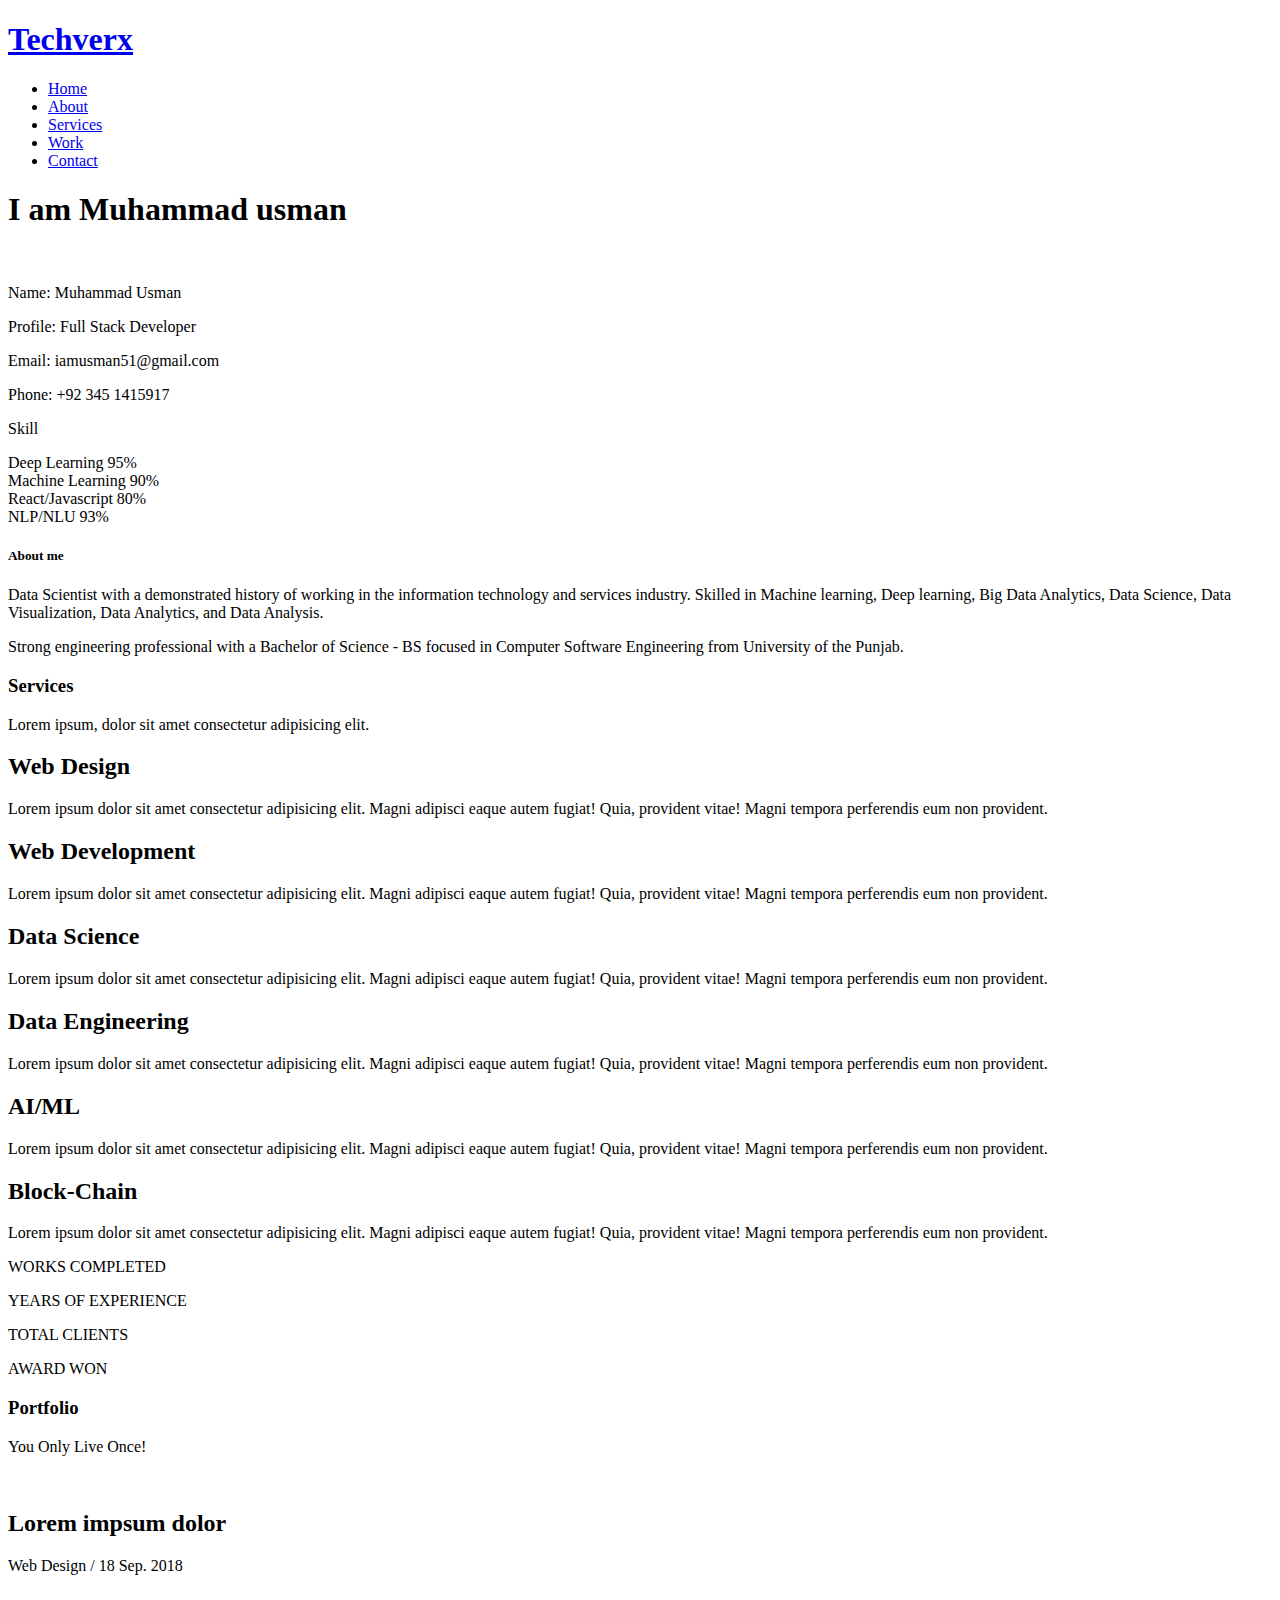
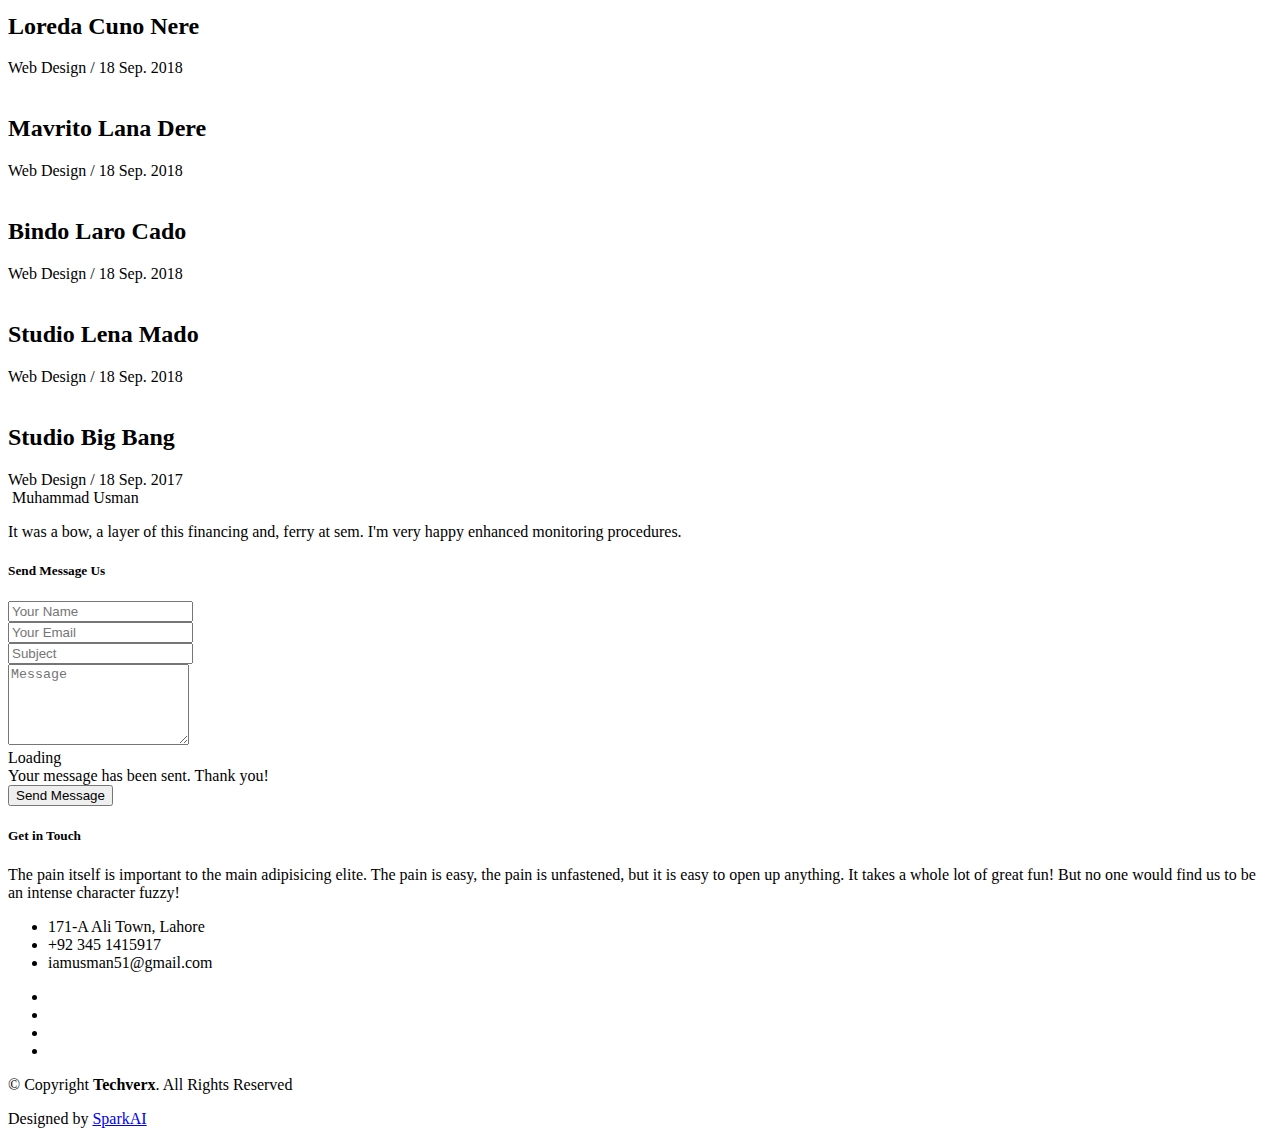
==== docs/index.html @ 6ac0fa91 "info" ====
<!DOCTYPE html>
<html lang="en">

<head>
  <meta charset="utf-8">
  <meta content="width=device-width, initial-scale=1.0" name="viewport">

  <title>Usman Portfolio</title>
  <meta content="" name="description">
  <meta content="" name="keywords">

  <!-- Favicons -->
  <link href="assets/img/favicon.png" rel="icon">
  <link href="assets/img/apple-touch-icon.png" rel="apple-touch-icon">

  <!-- Vendor CSS Files -->
  <link href="assets/vendor/bootstrap/css/bootstrap.min.css" rel="stylesheet">
  <link href="assets/vendor/bootstrap-icons/bootstrap-icons.css" rel="stylesheet">
  <link href="assets/vendor/glightbox/css/glightbox.min.css" rel="stylesheet">
  <link href="assets/vendor/swiper/swiper-bundle.min.css" rel="stylesheet">

  <!-- Template Main CSS File -->
  <link href="assets/css/style.css" rel="stylesheet">

  <!-- =======================================================
  * Template Name: DevFolio - v4.7.1
  * Template URL: https://bootstrapmade.com/devfolio-bootstrap-portfolio-html-template/
  * Author: BootstrapMade.com
  * License: https://bootstrapmade.com/license/
  ======================================================== -->
</head>

<body>

  <!-- ======= Header ======= -->
  <header id="header" class="fixed-top">
    <div class="container d-flex align-items-center justify-content-between">

      <h1 class="logo"><a href="index.html">Techverx</a></h1>
      <!-- Uncomment below if you prefer to use an image logo -->
      <!-- <a href="index.html" class="logo"><img src="assets/img/logo.png" alt="" class="img-fluid"></a>-->

      <nav id="navbar" class="navbar">
        <ul>
          <li><a class="nav-link scrollto active" href="#hero">Home</a></li>
          <li><a class="nav-link scrollto" href="#about">About</a></li>
          <li><a class="nav-link scrollto" href="#services">Services</a></li>
          <li><a class="nav-link scrollto " href="#work">Work</a></li>
          <li><a class="nav-link scrollto" href="#contact">Contact</a></li>
        </ul>
        <i class="bi bi-list mobile-nav-toggle"></i>
      </nav><!-- .navbar -->

    </div>
  </header><!-- End Header -->

  <!-- ======= Hero Section ======= -->
  <div id="hero" class="hero route bg-image" style="background-image: url(assets/img/usman.jpeg)">
    <div class="overlay-itro"></div>
    <div class="hero-content display-table">
      <div class="table-cell">
        <div class="container">
          <!--<p class="display-6 color-d">Hello, world!</p>-->
          <h1 class="hero-title mb-4">I am Muhammad usman</h1>
          <p class="hero-subtitle"><span class="typed" data-typed-items="Data Scientist, Developer, Freelancer, Painter"></span></p>
          <!-- <p class="pt-3"><a class="btn btn-primary btn js-scroll px-4" href="#about" role="button">Learn More</a></p> -->
        </div>
      </div>
    </div>
  </div><!-- End Hero Section -->

  <main id="main">

    <!-- ======= About Section ======= -->
    <section id="about" class="about-mf sect-pt4 route">
      <div class="container">
        <div class="row">
          <div class="col-sm-12">
            <div class="box-shadow-full">
              <div class="row">
                <div class="col-md-6">
                  <div class="row">
                    <div class="col-sm-6 col-md-5">
                      <div class="about-img">
                        <img src="assets/img/usman.jpeg" class="img-fluid rounded b-shadow-a" alt="">
                      </div>
                    </div>
                    <div class="col-sm-6 col-md-7">
                      <div class="about-info">
                        <p><span class="title-s">Name: </span> <span>Muhammad Usman</span></p>
                        <p><span class="title-s">Profile: </span> <span>Full Stack Developer</span></p>
                        <p><span class="title-s">Email: </span> <span>iamusman51@gmail.com</span></p>
                        <p><span class="title-s">Phone: </span> <span>+92 345 1415917</span></p>
                      </div>
                    </div>
                  </div>
                  <div class="skill-mf">
                    <p class="title-s">Skill</p>
                    <span>Deep Learning</span> <span class="pull-right">95%</span>
                    <div class="progress">
                      <div class="progress-bar" role="progressbar" style="width: 95%;" aria-valuenow="95" aria-valuemin="0" aria-valuemax="100"></div>
                    </div>
                    <span>Machine Learning</span> <span class="pull-right">90%</span>
                    <div class="progress">
                      <div class="progress-bar" role="progressbar" style="width: 90%" aria-valuenow="90" aria-valuemin="0" aria-valuemax="100"></div>
                    </div>
                    <span>React/Javascript</span> <span class="pull-right">80%</span>
                    <div class="progress">
                      <div class="progress-bar" role="progressbar" style="width: 80%" aria-valuenow="80" aria-valuemin="0" aria-valuemax="100"></div>
                    </div>
                    <span>NLP/NLU</span> <span class="pull-right">93%</span>
                    <div class="progress">
                      <div class="progress-bar" role="progressbar" style="width: 93%" aria-valuenow="93" aria-valuemin="0" aria-valuemax="100"></div>
                    </div>
                  </div>
                </div>
                <div class="col-md-6">
                  <div class="about-me pt-4 pt-md-0">
                    <div class="title-box-2">
                      <h5 class="title-left">
                        About me
                      </h5>
                    </div>
                    <p class="lead">
                      Data Scientist with a demonstrated history of working in the information technology and services industry.
                      Skilled in Machine learning, Deep learning, Big Data Analytics, Data Science, Data Visualization, 
                      Data Analytics, and Data Analysis. 
                    </p>
                    <p class="lead">
                      Strong engineering professional with a Bachelor of Science - BS focused in 
                      Computer Software Engineering from University of the Punjab.
                    </p>
                    <!-- <p class="lead">
                      Nulla porttitor accumsan tincidunt. Quisque velit nisi, pretium ut lacinia in, elementum id enim.
                      Nulla porttitor accumsan
                      tincidunt. Mauris blandit aliquet elit, eget tincidunt nibh pulvinar a.
                    </p> -->
                  </div>
                </div>
              </div>
            </div>
          </div>
        </div>
      </div>
    </section><!-- End About Section -->

    <!-- ======= Services Section ======= -->
    <section id="services" class="services-mf pt-5 route">
      <div class="container">
        <div class="row">
          <div class="col-sm-12">
            <div class="title-box text-center">
              <h3 class="title-a">
                Services
              </h3>
              <p class="subtitle-a">
                Lorem ipsum, dolor sit amet consectetur adipisicing elit.
              </p>
              <div class="line-mf"></div>
            </div>
          </div>
        </div>
        <div class="row">
          <div class="col-md-4">
            <div class="service-box">
              <div class="service-ico">
                <span class="ico-circle"><i class="bi bi-briefcase"></i></span>
              </div>
              <div class="service-content">
                <h2 class="s-title">Web Design</h2>
                <p class="s-description text-center">
                  Lorem ipsum dolor sit amet consectetur adipisicing elit. Magni adipisci eaque autem fugiat! Quia,
                  provident vitae! Magni
                  tempora perferendis eum non provident.
                </p>
              </div>
            </div>
          </div>
          <div class="col-md-4">
            <div class="service-box">
              <div class="service-ico">
                <span class="ico-circle"><i class="bi bi-card-checklist"></i></span>
              </div>
              <div class="service-content">
                <h2 class="s-title">Web Development</h2>
                <p class="s-description text-center">
                  Lorem ipsum dolor sit amet consectetur adipisicing elit. Magni adipisci eaque autem fugiat! Quia,
                  provident vitae! Magni
                  tempora perferendis eum non provident.
                </p>
              </div>
            </div>
          </div>
          <div class="col-md-4">
            <div class="service-box">
              <div class="service-ico">
                <span class="ico-circle"><i class="bi bi-bar-chart"></i></span>
              </div>
              <div class="service-content">
                <h2 class="s-title">Data Science</h2>
                <p class="s-description text-center">
                  Lorem ipsum dolor sit amet consectetur adipisicing elit. Magni adipisci eaque autem fugiat! Quia,
                  provident vitae! Magni
                  tempora perferendis eum non provident.
                </p>
              </div>
            </div>
          </div>
          <div class="col-md-4">
            <div class="service-box">
              <div class="service-ico">
                <span class="ico-circle"><i class="bi bi-binoculars"></i></span>
              </div>
              <div class="service-content">
                <h2 class="s-title">Data Engineering</h2>
                <p class="s-description text-center">
                  Lorem ipsum dolor sit amet consectetur adipisicing elit. Magni adipisci eaque autem fugiat! Quia,
                  provident vitae! Magni
                  tempora perferendis eum non provident.
                </p>
              </div>
            </div>
          </div>
          <div class="col-md-4">
            <div class="service-box">
              <div class="service-ico">
                <span class="ico-circle"><i class="bi bi-brightness-high"></i></span>
              </div>
              <div class="service-content">
                <h2 class="s-title">AI/ML</h2>
                <p class="s-description text-center">
                  Lorem ipsum dolor sit amet consectetur adipisicing elit. Magni adipisci eaque autem fugiat! Quia,
                  provident vitae! Magni
                  tempora perferendis eum non provident.
                </p>
              </div>
            </div>
          </div>
          <div class="col-md-4">
            <div class="service-box">
              <div class="service-ico">
                <span class="ico-circle"><i class="bi bi-calendar4-week"></i></span>
              </div>
              <div class="service-content">
                <h2 class="s-title">Block-Chain</h2>
                <p class="s-description text-center">
                  Lorem ipsum dolor sit amet consectetur adipisicing elit. Magni adipisci eaque autem fugiat! Quia,
                  provident vitae! Magni
                  tempora perferendis eum non provident.
                </p>
              </div>
            </div>
          </div>
        </div>
      </div>
    </section><!-- End Services Section -->

    <!-- ======= Counter Section ======= -->
    <div class="section-counter paralax-mf bg-image" style="background-image: url(assets/img/counters-bg.jpg)">
      <div class="overlay-mf"></div>
      <div class="container position-relative">
        <div class="row">
          <div class="col-sm-3 col-lg-3">
            <div class="counter-box counter-box pt-4 pt-md-0">
              <div class="counter-ico">
                <span class="ico-circle"><i class="bi bi-check"></i></span>
              </div>
              <div class="counter-num">
                <p data-purecounter-start="0" data-purecounter-end="50" data-purecounter-duration="1" class="counter purecounter"></p>
                <span class="counter-text">WORKS COMPLETED</span>
              </div>
            </div>
          </div>
          <div class="col-sm-3 col-lg-3">
            <div class="counter-box pt-4 pt-md-0">
              <div class="counter-ico">
                <span class="ico-circle"><i class="bi bi-journal-richtext"></i></span>
              </div>
              <div class="counter-num">
                <p data-purecounter-start="0" data-purecounter-end="3" data-purecounter-duration="1" class="counter purecounter"></p>
                <span class="counter-text">YEARS OF EXPERIENCE</span>
              </div>
            </div>
          </div>
          <div class="col-sm-3 col-lg-3">
            <div class="counter-box pt-4 pt-md-0">
              <div class="counter-ico">
                <span class="ico-circle"><i class="bi bi-people"></i></span>
              </div>
              <div class="counter-num">
                <p data-purecounter-start="0" data-purecounter-end="10" data-purecounter-duration="1" class="counter purecounter"></p>
                <span class="counter-text">TOTAL CLIENTS</span>
              </div>
            </div>
          </div>
          <div class="col-sm-3 col-lg-3">
            <div class="counter-box pt-4 pt-md-0">
              <div class="counter-ico">
                <span class="ico-circle"><i class="bi bi-award"></i></span>
              </div>
              <div class="counter-num">
                <p data-purecounter-start="0" data-purecounter-end="48" data-purecounter-duration="1" class="counter purecounter"></p>
                <span class="counter-text">AWARD WON</span>
              </div>
            </div>
          </div>
        </div>
      </div>
    </div><!-- End Counter Section -->

    <!-- ======= Portfolio Section ======= -->
    <section id="work" class="portfolio-mf sect-pt4 route">
      <div class="container">
        <div class="row">
          <div class="col-sm-12">
            <div class="title-box text-center">
              <h3 class="title-a">
                Portfolio
              </h3>
              <p class="subtitle-a">
                You Only Live Once!
              </p>
              <div class="line-mf"></div>
            </div>
          </div>
        </div>
        <div class="row">
          <div class="col-md-4">
            <div class="work-box">
              <a href="assets/img/work-1.jpg" data-gallery="portfolioGallery" class="portfolio-lightbox">
                <div class="work-img">
                  <img src="assets/img/work-1.jpg" alt="" class="img-fluid">
                </div>
              </a>
              <div class="work-content">
                <div class="row">
                  <div class="col-sm-8">
                    <h2 class="w-title">Lorem impsum dolor</h2>
                    <div class="w-more">
                      <span class="w-ctegory">Web Design</span> / <span class="w-date">18 Sep. 2018</span>
                    </div>
                  </div>
                  <div class="col-sm-4">
                    <div class="w-like">
                      <a href="portfolio-details.html"> <span class="bi bi-plus-circle"></span></a>
                    </div>
                  </div>
                </div>
              </div>
            </div>
          </div>
          <div class="col-md-4">
            <div class="work-box">
              <a href="assets/img/work-2.jpg" data-gallery="portfolioGallery" class="portfolio-lightbox">
                <div class="work-img">
                  <img src="assets/img/work-2.jpg" alt="" class="img-fluid">
                </div>
              </a>
              <div class="work-content">
                <div class="row">
                  <div class="col-sm-8">
                    <h2 class="w-title">Loreda Cuno Nere</h2>
                    <div class="w-more">
                      <span class="w-ctegory">Web Design</span> / <span class="w-date">18 Sep. 2018</span>
                    </div>
                  </div>
                  <div class="col-sm-4">
                    <div class="w-like">
                      <a href="portfolio-details.html"> <span class="bi bi-plus-circle"></span></a>
                    </div>
                  </div>
                </div>
              </div>
            </div>
          </div>
          <div class="col-md-4">
            <div class="work-box">
              <a href="assets/img/work-3.jpg" data-gallery="portfolioGallery" class="portfolio-lightbox">
                <div class="work-img">
                  <img src="assets/img/work-3.jpg" alt="" class="img-fluid">
                </div>
              </a>
              <div class="work-content">
                <div class="row">
                  <div class="col-sm-8">
                    <h2 class="w-title">Mavrito Lana Dere</h2>
                    <div class="w-more">
                      <span class="w-ctegory">Web Design</span> / <span class="w-date">18 Sep. 2018</span>
                    </div>
                  </div>
                  <div class="col-sm-4">
                    <div class="w-like">
                      <a href="portfolio-details.html"> <span class="bi bi-plus-circle"></span></a>
                    </div>
                  </div>
                </div>
              </div>
            </div>
          </div>
          <div class="col-md-4">
            <div class="work-box">
              <a href="assets/img/work-4.jpg" data-gallery="portfolioGallery" class="portfolio-lightbox">
                <div class="work-img">
                  <img src="assets/img/work-4.jpg" alt="" class="img-fluid">
                </div>
              </a>
              <div class="work-content">
                <div class="row">
                  <div class="col-sm-8">
                    <h2 class="w-title">Bindo Laro Cado</h2>
                    <div class="w-more">
                      <span class="w-ctegory">Web Design</span> / <span class="w-date">18 Sep. 2018</span>
                    </div>
                  </div>
                  <div class="col-sm-4">
                    <div class="w-like">
                      <a href="portfolio-details.html"> <span class="bi bi-plus-circle"></span></a>
                    </div>
                  </div>
                </div>
              </div>
            </div>
          </div>
          <div class="col-md-4">
            <div class="work-box">
              <a href="assets/img/work-5.jpg" data-gallery="portfolioGallery" class="portfolio-lightbox">
                <div class="work-img">
                  <img src="assets/img/work-5.jpg" alt="" class="img-fluid">
                </div>
              </a>
              <div class="work-content">
                <div class="row">
                  <div class="col-sm-8">
                    <h2 class="w-title">Studio Lena Mado</h2>
                    <div class="w-more">
                      <span class="w-ctegory">Web Design</span> / <span class="w-date">18 Sep. 2018</span>
                    </div>
                  </div>
                  <div class="col-sm-4">
                    <div class="w-like">
                      <a href="portfolio-details.html"> <span class="bi bi-plus-circle"></span></a>
                    </div>
                  </div>
                </div>
              </div>
            </div>
          </div>
          <div class="col-md-4">
            <div class="work-box">
              <a href="assets/img/work-6.jpg" data-gallery="portfolioGallery" class="portfolio-lightbox">
                <div class="work-img">
                  <img src="assets/img/work-6.jpg" alt="" class="img-fluid">
                </div>
              </a>
              <div class="work-content">
                <div class="row">
                  <div class="col-sm-8">
                    <h2 class="w-title">Studio Big Bang</h2>
                    <div class="w-more">
                      <span class="w-ctegory">Web Design</span> / <span class="w-date">18 Sep. 2017</span>
                    </div>
                  </div>
                  <div class="col-sm-4">
                    <div class="w-like">
                      <a href="portfolio-details.html"> <span class="bi bi-plus-circle"></span></a>
                    </div>
                  </div>
                </div>
              </div>
            </div>
          </div>

        </div>
      </div>
    </section><!-- End Portfolio Section -->

    <!-- ======= Testimonials Section ======= -->
    <div class="testimonials paralax-mf bg-image" style="background-image: url(assets/img/overlay-bg.jpg)">
      <div class="overlay-mf"></div>
      <div class="container">
        <div class="row">
          <div class="col-md-12">

            <div class="testimonials-slider swiper" data-aos="fade-up" data-aos-delay="100">
              <div class="swiper-wrapper">
                <div class="swiper-slide">
                  <div class="testimonial-box">
                    <div class="author-test">
                      <img src="assets/img/usman.jpeg" alt="" class="rounded-circle b-shadow-a">
                      <span class="author">Muhammad Usman</span>
                    </div>
                    <div class="content-test">
                      <p class="description lead">
                        It was a bow, a layer of this financing and, ferry at sem. I'm very happy
                        enhanced monitoring procedures.
                      </p>
                    </div>
                  </div>
                </div><!-- End testimonial item -->
              </div>
              <div class="swiper-pagination"></div>
            </div>

            <!-- <div id="testimonial-mf" class="owl-carousel owl-theme">
          
        </div> -->
          </div>
        </div>
      </div>
    </div><!-- End Testimonials Section -->

    <!-- ======= Contact Section ======= -->
    <section id="contact" class="paralax-mf footer-paralax bg-image sect-mt4 route" style="background-image: url(assets/img/overlay-bg.jpg)">
      <div class="overlay-mf"></div>
      <div class="container">
        <div class="row">
          <div class="col-sm-12">
            <div class="contact-mf">
              <div id="contact" class="box-shadow-full">
                <div class="row">
                  <div class="col-md-6">
                    <div class="title-box-2">
                      <h5 class="title-left">
                        Send Message Us
                      </h5>
                    </div>
                    <div>
                      <form action="forms/contact.php" method="post" role="form" class="php-email-form">
                        <div class="row">
                          <div class="col-md-12 mb-3">
                            <div class="form-group">
                              <input type="text" name="name" class="form-control" id="name" placeholder="Your Name" required>
                            </div>
                          </div>
                          <div class="col-md-12 mb-3">
                            <div class="form-group">
                              <input type="email" class="form-control" name="email" id="email" placeholder="Your Email" required>
                            </div>
                          </div>
                          <div class="col-md-12 mb-3">
                            <div class="form-group">
                              <input type="text" class="form-control" name="subject" id="subject" placeholder="Subject" required>
                            </div>
                          </div>
                          <div class="col-md-12">
                            <div class="form-group">
                              <textarea class="form-control" name="message" rows="5" placeholder="Message" required></textarea>
                            </div>
                          </div>
                          <div class="col-md-12 text-center my-3">
                            <div class="loading">Loading</div>
                            <div class="error-message"></div>
                            <div class="sent-message">Your message has been sent. Thank you!</div>
                          </div>
                          <div class="col-md-12 text-center">
                            <button type="submit" class="button button-a button-big button-rouded">Send Message</button>
                          </div>
                        </div>
                      </form>
                    </div>
                  </div>
                  <div class="col-md-6">
                    <div class="title-box-2 pt-4 pt-md-0">
                      <h5 class="title-left">
                        Get in Touch
                      </h5>
                    </div>
                    <div class="more-info">
                      <p class="lead">
                        The pain itself is important to the main adipisicing elite. The pain is easy, the pain is unfastened, 
                        but it is easy to open up anything. 
                        It takes a whole lot of great fun! But no one would find us to be an intense character fuzzy!
                      </p>
                      <ul class="list-ico">
                        <li><span class="bi bi-geo-alt"></span> 171-A Ali Town, Lahore</li>
                        <li><span class="bi bi-phone"></span> +92 345 1415917</li>
                        <li><span class="bi bi-envelope"></span> iamusman51@gmail.com</li>
                      </ul>
                    </div>
                    <div class="socials">
                      <ul>
                        <li><a href=""><span class="ico-circle"><i class="bi bi-facebook"></i></span></a></li>
                        <li><a href=""><span class="ico-circle"><i class="bi bi-instagram"></i></span></a></li>
                        <li><a href=""><span class="ico-circle"><i class="bi bi-twitter"></i></span></a></li>
                        <li><a href=""><span class="ico-circle"><i class="bi bi-linkedin"></i></span></a></li>
                      </ul>
                    </div>
                  </div>
                </div>
              </div>
            </div>
          </div>
        </div>
      </div>
    </section><!-- End Contact Section -->

  </main><!-- End #main -->

  <!-- ======= Footer ======= -->
  <footer>
    <div class="container">
      <div class="row">
        <div class="col-sm-12">
          <div class="copyright-box">
            <p class="copyright">&copy; Copyright <strong>Techverx</strong>. All Rights Reserved</p>
            <div class="credits">
              <!--
              All the links in the footer should remain intact.
              You can delete the links only if you purchased the pro version.
              Licensing information: https://bootstrapmade.com/license/
              Purchase the pro version with working PHP/AJAX contact form: https://bootstrapmade.com/buy/?theme=DevFolio
            -->
              Designed by <a href="https://bootstrapmade.com/">SparkAI</a>
            </div>
          </div>
        </div>
      </div>
    </div>
  </footer><!-- End  Footer -->

  <div id="preloader"></div>
  <a href="#" class="back-to-top d-flex align-items-center justify-content-center"><i class="bi bi-arrow-up-short"></i></a>

  <!-- Vendor JS Files -->
  <script src="assets/vendor/purecounter/purecounter.js"></script>
  <script src="assets/vendor/bootstrap/js/bootstrap.bundle.min.js"></script>
  <script src="assets/vendor/glightbox/js/glightbox.min.js"></script>
  <script src="assets/vendor/swiper/swiper-bundle.min.js"></script>
  <script src="assets/vendor/typed.js/typed.min.js"></script>
  <script src="assets/vendor/php-email-form/validate.js"></script>

  <!-- Template Main JS File -->
  <script src="assets/js/main.js"></script>

</body>

</html>
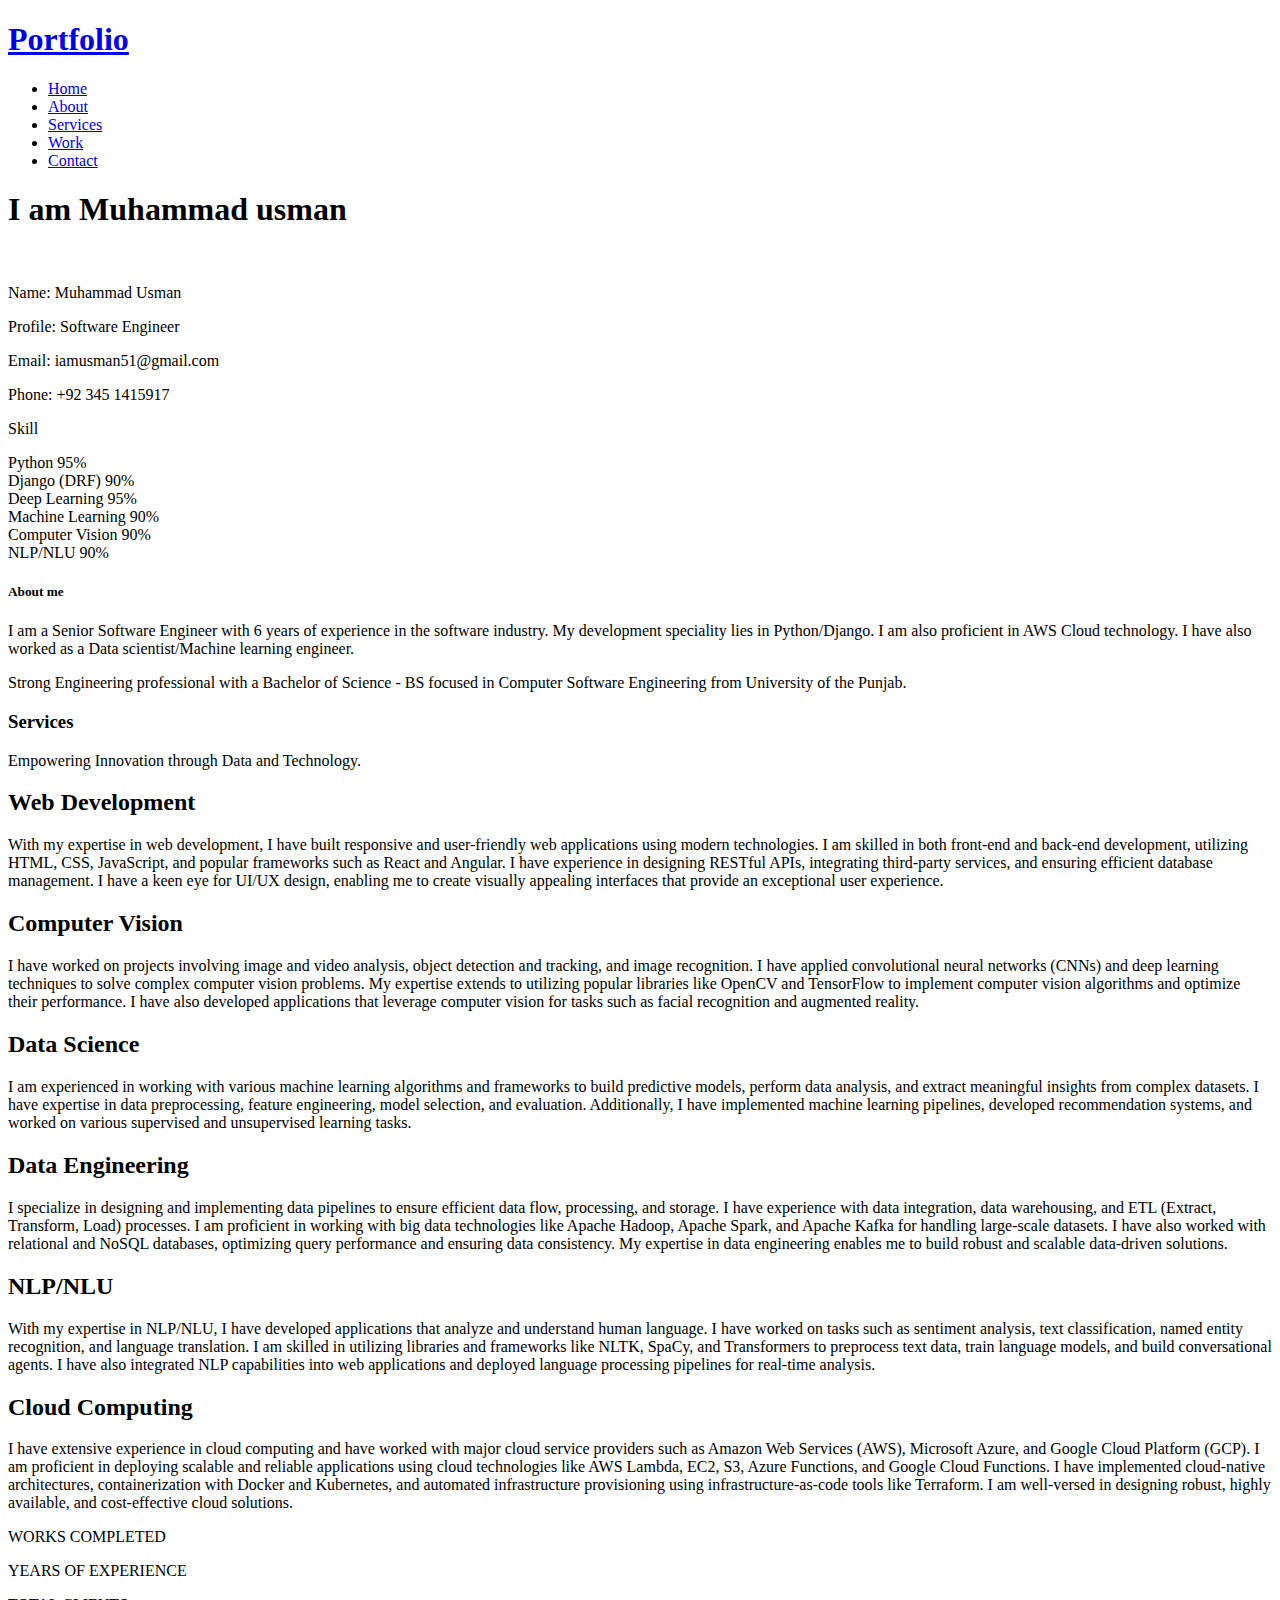
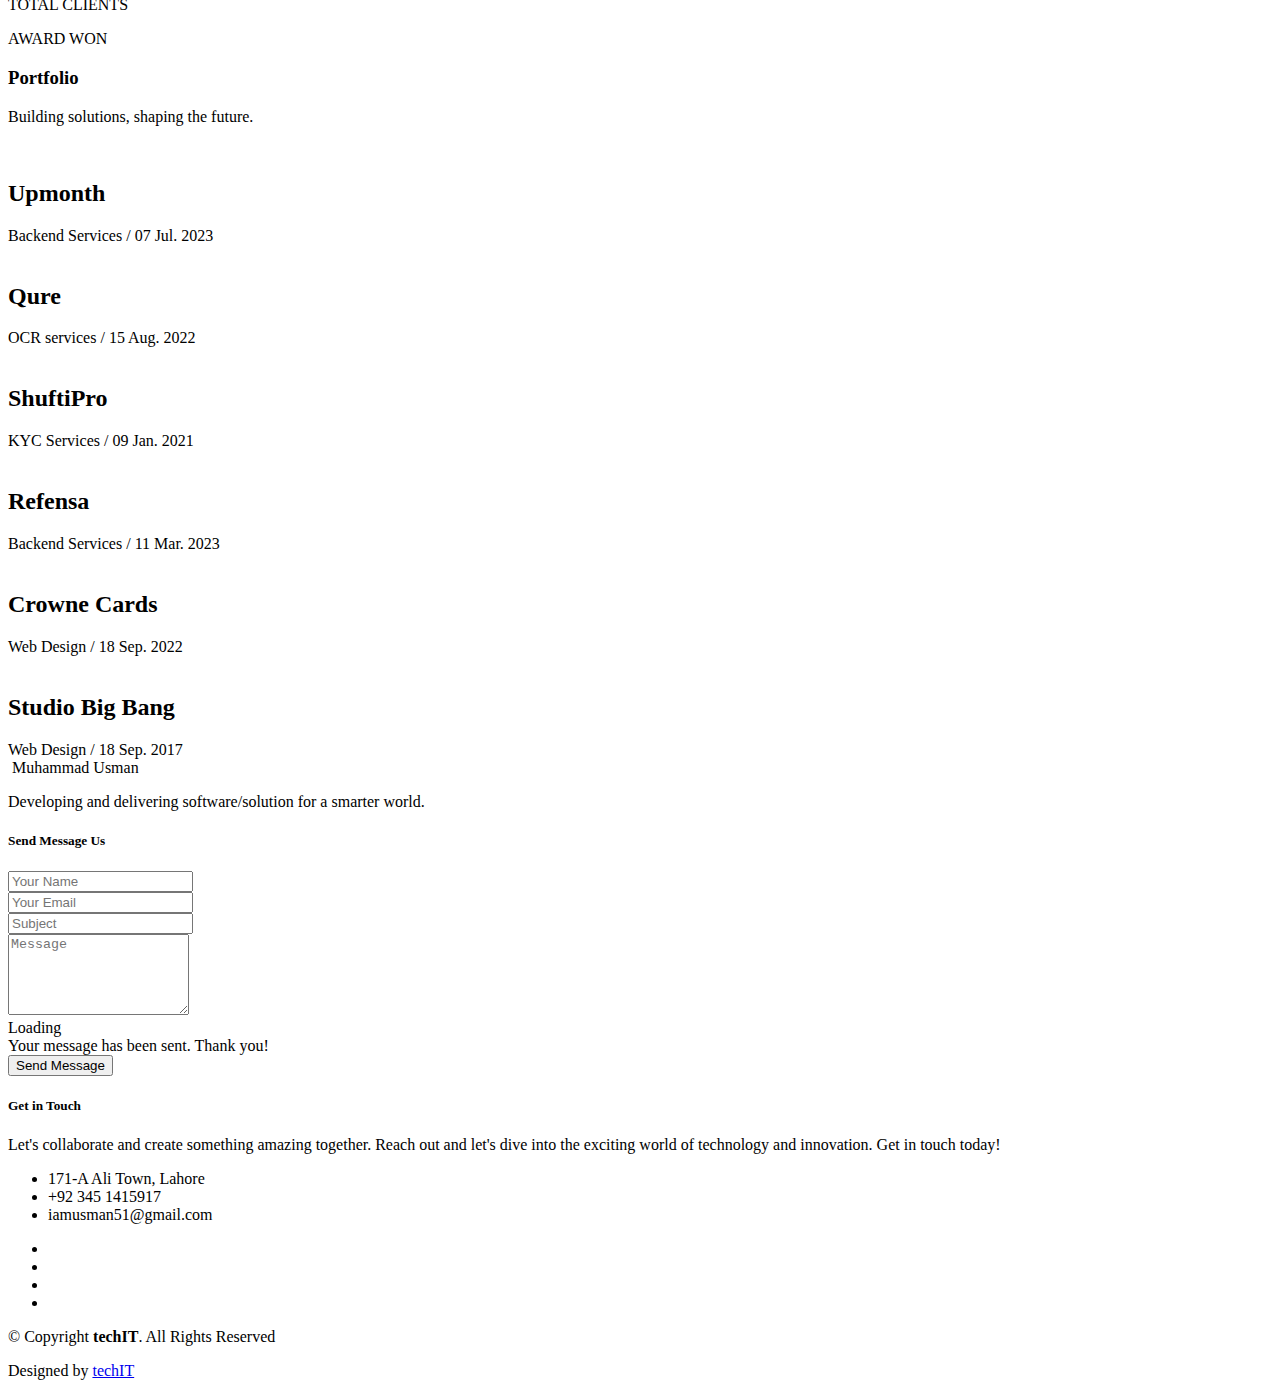
==== commit b25ee49c: "Update index.html" ====
--- a/docs/index.html
+++ b/docs/index.html
@@ -36,7 +36,7 @@
   <header id="header" class="fixed-top">
     <div class="container d-flex align-items-center justify-content-between">
 
-      <h1 class="logo"><a href="index.html">Techverx</a></h1>
+      <h1 class="logo"><a href="index.html">Portfolio</a></h1>
       <!-- Uncomment below if you prefer to use an image logo -->
       <!-- <a href="index.html" class="logo"><img src="assets/img/logo.png" alt="" class="img-fluid"></a>-->
 
@@ -46,6 +46,23 @@
           <li><a class="nav-link scrollto" href="#about">About</a></li>
           <li><a class="nav-link scrollto" href="#services">Services</a></li>
           <li><a class="nav-link scrollto " href="#work">Work</a></li>
+<!--          <li class="dropdown"><a href="#"><span>Drop Down</span> <i class="bi bi-chevron-down"></i></a>-->
+<!--            <ul>-->
+<!--              <li><a href="#">Drop Down 1</a></li>-->
+<!--              <li class="dropdown"><a href="#"><span>Deep Drop Down</span> <i class="bi bi-chevron-right"></i></a>-->
+<!--                <ul>-->
+<!--                  <li><a href="#">Deep Drop Down 1</a></li>-->
+<!--                  <li><a href="#">Deep Drop Down 2</a></li>-->
+<!--                  <li><a href="#">Deep Drop Down 3</a></li>-->
+<!--                  <li><a href="#">Deep Drop Down 4</a></li>-->
+<!--                  <li><a href="#">Deep Drop Down 5</a></li>-->
+<!--                </ul>-->
+<!--              </li>-->
+<!--              <li><a href="#">Drop Down 2</a></li>-->
+<!--              <li><a href="#">Drop Down 3</a></li>-->
+<!--              <li><a href="#">Drop Down 4</a></li>-->
+<!--            </ul>-->
+<!--          </li>-->
           <li><a class="nav-link scrollto" href="#contact">Contact</a></li>
         </ul>
         <i class="bi bi-list mobile-nav-toggle"></i>
@@ -62,7 +79,7 @@
         <div class="container">
           <!--<p class="display-6 color-d">Hello, world!</p>-->
           <h1 class="hero-title mb-4">I am Muhammad usman</h1>
-          <p class="hero-subtitle"><span class="typed" data-typed-items="Data Scientist, Developer, Freelancer, Painter"></span></p>
+          <p class="hero-subtitle"><span class="typed" data-typed-items="Software Engineer, Backend Developer, Data Scientist, Machine Learning Engineer, Freelancer"></span></p>
           <!-- <p class="pt-3"><a class="btn btn-primary btn js-scroll px-4" href="#about" role="button">Learn More</a></p> -->
         </div>
       </div>
@@ -88,7 +105,7 @@
                     <div class="col-sm-6 col-md-7">
                       <div class="about-info">
                         <p><span class="title-s">Name: </span> <span>Muhammad Usman</span></p>
-                        <p><span class="title-s">Profile: </span> <span>Full Stack Developer</span></p>
+                        <p><span class="title-s">Profile: </span> <span>Software Engineer</span></p>
                         <p><span class="title-s">Email: </span> <span>iamusman51@gmail.com</span></p>
                         <p><span class="title-s">Phone: </span> <span>+92 345 1415917</span></p>
                       </div>
@@ -96,6 +113,14 @@
                   </div>
                   <div class="skill-mf">
                     <p class="title-s">Skill</p>
+                    <span>Python</span> <span class="pull-right">95%</span>
+                    <div class="progress">
+                      <div class="progress-bar" role="progressbar" style="width: 95%;" aria-valuenow="95" aria-valuemin="0" aria-valuemax="100"></div>
+                    </div>
+                    <span>Django (DRF)</span> <span class="pull-right">90%</span>
+                    <div class="progress">
+                      <div class="progress-bar" role="progressbar" style="width: 90%;" aria-valuenow="90" aria-valuemin="0" aria-valuemax="100"></div>
+                    </div>
                     <span>Deep Learning</span> <span class="pull-right">95%</span>
                     <div class="progress">
                       <div class="progress-bar" role="progressbar" style="width: 95%;" aria-valuenow="95" aria-valuemin="0" aria-valuemax="100"></div>
@@ -104,13 +129,13 @@
                     <div class="progress">
                       <div class="progress-bar" role="progressbar" style="width: 90%" aria-valuenow="90" aria-valuemin="0" aria-valuemax="100"></div>
                     </div>
-                    <span>React/Javascript</span> <span class="pull-right">80%</span>
+                    <span>Computer Vision</span> <span class="pull-right">90%</span>
                     <div class="progress">
-                      <div class="progress-bar" role="progressbar" style="width: 80%" aria-valuenow="80" aria-valuemin="0" aria-valuemax="100"></div>
-                    </div>
-                    <span>NLP/NLU</span> <span class="pull-right">93%</span>
+                      <div class="progress-bar" role="progressbar" style="width: 93%" aria-valuenow="90" aria-valuemin="0" aria-valuemax="100"></div>
+                    </div>
+                    <span>NLP/NLU</span> <span class="pull-right">90%</span>
                     <div class="progress">
-                      <div class="progress-bar" role="progressbar" style="width: 93%" aria-valuenow="93" aria-valuemin="0" aria-valuemax="100"></div>
+                      <div class="progress-bar" role="progressbar" style="width: 93%" aria-valuenow="90" aria-valuemin="0" aria-valuemax="100"></div>
                     </div>
                   </div>
                 </div>
@@ -122,12 +147,13 @@
                       </h5>
                     </div>
                     <p class="lead">
-                      Data Scientist with a demonstrated history of working in the information technology and services industry.
-                      Skilled in Machine learning, Deep learning, Big Data Analytics, Data Science, Data Visualization, 
-                      Data Analytics, and Data Analysis. 
+                      I am a Senior Software Engineer with 6 years of experience in the software industry.
+                      My development speciality lies in Python/Django. I am also proficient in AWS Cloud technology.
+                      I have also worked as a Data scientist/Machine learning engineer.
+                     
                     </p>
                     <p class="lead">
-                      Strong engineering professional with a Bachelor of Science - BS focused in 
+                      Strong Engineering professional with a Bachelor of Science - BS focused in 
                       Computer Software Engineering from University of the Punjab.
                     </p>
                     <!-- <p class="lead">
@@ -154,7 +180,7 @@
                 Services
               </h3>
               <p class="subtitle-a">
-                Lorem ipsum, dolor sit amet consectetur adipisicing elit.
+                Empowering Innovation through Data and Technology.
               </p>
               <div class="line-mf"></div>
             </div>
@@ -167,11 +193,9 @@
                 <span class="ico-circle"><i class="bi bi-briefcase"></i></span>
               </div>
               <div class="service-content">
-                <h2 class="s-title">Web Design</h2>
+                <h2 class="s-title">Web Development</h2>
                 <p class="s-description text-center">
-                  Lorem ipsum dolor sit amet consectetur adipisicing elit. Magni adipisci eaque autem fugiat! Quia,
-                  provident vitae! Magni
-                  tempora perferendis eum non provident.
+                  With my expertise in web development, I have built responsive and user-friendly web applications using modern technologies. I am skilled in both front-end and back-end development, utilizing HTML, CSS, JavaScript, and popular frameworks such as React and Angular. I have experience in designing RESTful APIs, integrating third-party services, and ensuring efficient database management. I have a keen eye for UI/UX design, enabling me to create visually appealing interfaces that provide an exceptional user experience.
                 </p>
               </div>
             </div>
@@ -182,11 +206,9 @@
                 <span class="ico-circle"><i class="bi bi-card-checklist"></i></span>
               </div>
               <div class="service-content">
-                <h2 class="s-title">Web Development</h2>
+                <h2 class="s-title">Computer Vision</h2>
                 <p class="s-description text-center">
-                  Lorem ipsum dolor sit amet consectetur adipisicing elit. Magni adipisci eaque autem fugiat! Quia,
-                  provident vitae! Magni
-                  tempora perferendis eum non provident.
+                  I have worked on projects involving image and video analysis, object detection and tracking, and image recognition. I have applied convolutional neural networks (CNNs) and deep learning techniques to solve complex computer vision problems. My expertise extends to utilizing popular libraries like OpenCV and TensorFlow to implement computer vision algorithms and optimize their performance. I have also developed applications that leverage computer vision for tasks such as facial recognition and augmented reality.
                 </p>
               </div>
             </div>
@@ -199,9 +221,7 @@
               <div class="service-content">
                 <h2 class="s-title">Data Science</h2>
                 <p class="s-description text-center">
-                  Lorem ipsum dolor sit amet consectetur adipisicing elit. Magni adipisci eaque autem fugiat! Quia,
-                  provident vitae! Magni
-                  tempora perferendis eum non provident.
+                  I am experienced in working with various machine learning algorithms and frameworks to build predictive models, perform data analysis, and extract meaningful insights from complex datasets. I have expertise in data preprocessing, feature engineering, model selection, and evaluation. Additionally, I have implemented machine learning pipelines, developed recommendation systems, and worked on various supervised and unsupervised learning tasks.
                 </p>
               </div>
             </div>
@@ -214,9 +234,7 @@
               <div class="service-content">
                 <h2 class="s-title">Data Engineering</h2>
                 <p class="s-description text-center">
-                  Lorem ipsum dolor sit amet consectetur adipisicing elit. Magni adipisci eaque autem fugiat! Quia,
-                  provident vitae! Magni
-                  tempora perferendis eum non provident.
+                  I specialize in designing and implementing data pipelines to ensure efficient data flow, processing, and storage. I have experience with data integration, data warehousing, and ETL (Extract, Transform, Load) processes. I am proficient in working with big data technologies like Apache Hadoop, Apache Spark, and Apache Kafka for handling large-scale datasets. I have also worked with relational and NoSQL databases, optimizing query performance and ensuring data consistency. My expertise in data engineering enables me to build robust and scalable data-driven solutions.
                 </p>
               </div>
             </div>
@@ -227,11 +245,9 @@
                 <span class="ico-circle"><i class="bi bi-brightness-high"></i></span>
               </div>
               <div class="service-content">
-                <h2 class="s-title">AI/ML</h2>
+                <h2 class="s-title">NLP/NLU</h2>
                 <p class="s-description text-center">
-                  Lorem ipsum dolor sit amet consectetur adipisicing elit. Magni adipisci eaque autem fugiat! Quia,
-                  provident vitae! Magni
-                  tempora perferendis eum non provident.
+                  With my expertise in NLP/NLU, I have developed applications that analyze and understand human language. I have worked on tasks such as sentiment analysis, text classification, named entity recognition, and language translation. I am skilled in utilizing libraries and frameworks like NLTK, SpaCy, and Transformers to preprocess text data, train language models, and build conversational agents. I have also integrated NLP capabilities into web applications and deployed language processing pipelines for real-time analysis.
                 </p>
               </div>
             </div>
@@ -242,11 +258,9 @@
                 <span class="ico-circle"><i class="bi bi-calendar4-week"></i></span>
               </div>
               <div class="service-content">
-                <h2 class="s-title">Block-Chain</h2>
+                <h2 class="s-title">Cloud Computing</h2>
                 <p class="s-description text-center">
-                  Lorem ipsum dolor sit amet consectetur adipisicing elit. Magni adipisci eaque autem fugiat! Quia,
-                  provident vitae! Magni
-                  tempora perferendis eum non provident.
+                  I have extensive experience in cloud computing and have worked with major cloud service providers such as Amazon Web Services (AWS), Microsoft Azure, and Google Cloud Platform (GCP). I am proficient in deploying scalable and reliable applications using cloud technologies like AWS Lambda, EC2, S3, Azure Functions, and Google Cloud Functions. I have implemented cloud-native architectures, containerization with Docker and Kubernetes, and automated infrastructure provisioning using infrastructure-as-code tools like Terraform. I am well-versed in designing robust, highly available, and cost-effective cloud solutions.
                 </p>
               </div>
             </div>
@@ -277,7 +291,7 @@
                 <span class="ico-circle"><i class="bi bi-journal-richtext"></i></span>
               </div>
               <div class="counter-num">
-                <p data-purecounter-start="0" data-purecounter-end="3" data-purecounter-duration="1" class="counter purecounter"></p>
+                <p data-purecounter-start="0" data-purecounter-end="5" data-purecounter-duration="1" class="counter purecounter"></p>
                 <span class="counter-text">YEARS OF EXPERIENCE</span>
               </div>
             </div>
@@ -288,7 +302,7 @@
                 <span class="ico-circle"><i class="bi bi-people"></i></span>
               </div>
               <div class="counter-num">
-                <p data-purecounter-start="0" data-purecounter-end="10" data-purecounter-duration="1" class="counter purecounter"></p>
+                <p data-purecounter-start="0" data-purecounter-end="19" data-purecounter-duration="1" class="counter purecounter"></p>
                 <span class="counter-text">TOTAL CLIENTS</span>
               </div>
             </div>
@@ -299,7 +313,7 @@
                 <span class="ico-circle"><i class="bi bi-award"></i></span>
               </div>
               <div class="counter-num">
-                <p data-purecounter-start="0" data-purecounter-end="48" data-purecounter-duration="1" class="counter purecounter"></p>
+                <p data-purecounter-start="0" data-purecounter-end="5" data-purecounter-duration="1" class="counter purecounter"></p>
                 <span class="counter-text">AWARD WON</span>
               </div>
             </div>
@@ -318,7 +332,7 @@
                 Portfolio
               </h3>
               <p class="subtitle-a">
-                You Only Live Once!
+                Building solutions, shaping the future.
               </p>
               <div class="line-mf"></div>
             </div>
@@ -327,22 +341,22 @@
         <div class="row">
           <div class="col-md-4">
             <div class="work-box">
-              <a href="assets/img/work-1.jpg" data-gallery="portfolioGallery" class="portfolio-lightbox">
+              <a href="assets/img/new_upmonth_logo_blue.svg" data-gallery="portfolioGallery" class="portfolio-lightbox">
                 <div class="work-img">
-                  <img src="assets/img/work-1.jpg" alt="" class="img-fluid">
+                  <img src="assets/img/new_upmonth_logo_blue.svg" alt="" class="img-fluid">
                 </div>
               </a>
               <div class="work-content">
                 <div class="row">
                   <div class="col-sm-8">
-                    <h2 class="w-title">Lorem impsum dolor</h2>
+                    <h2 class="w-title">Upmonth</h2>
                     <div class="w-more">
-                      <span class="w-ctegory">Web Design</span> / <span class="w-date">18 Sep. 2018</span>
+                      <span class="w-ctegory">Backend Services</span> / <span class="w-date">07 Jul. 2023</span>
                     </div>
                   </div>
                   <div class="col-sm-4">
                     <div class="w-like">
-                      <a href="portfolio-details.html"> <span class="bi bi-plus-circle"></span></a>
+                      <a href="https://upmonth.com"> <span class="bi bi-plus-circle"></span></a>
                     </div>
                   </div>
                 </div>
@@ -359,14 +373,14 @@
               <div class="work-content">
                 <div class="row">
                   <div class="col-sm-8">
-                    <h2 class="w-title">Loreda Cuno Nere</h2>
+                    <h2 class="w-title">Qure</h2>
                     <div class="w-more">
-                      <span class="w-ctegory">Web Design</span> / <span class="w-date">18 Sep. 2018</span>
+                      <span class="w-ctegory">OCR services</span> / <span class="w-date">15 Aug. 2022</span>
                     </div>
                   </div>
                   <div class="col-sm-4">
                     <div class="w-like">
-                      <a href="portfolio-details.html"> <span class="bi bi-plus-circle"></span></a>
+                      <a href="https://qure.ai/"> <span class="bi bi-plus-circle"></span></a>
                     </div>
                   </div>
                 </div>
@@ -375,22 +389,22 @@
           </div>
           <div class="col-md-4">
             <div class="work-box">
-              <a href="assets/img/work-3.jpg" data-gallery="portfolioGallery" class="portfolio-lightbox">
+              <a href="assets/img/SP-Logo-with-plum-color-01.svg" data-gallery="portfolioGallery" class="portfolio-lightbox">
                 <div class="work-img">
-                  <img src="assets/img/work-3.jpg" alt="" class="img-fluid">
+                  <img src="assets/img/SP-Logo-with-plum-color-01.svg" alt="" class="img-fluid">
                 </div>
               </a>
               <div class="work-content">
                 <div class="row">
                   <div class="col-sm-8">
-                    <h2 class="w-title">Mavrito Lana Dere</h2>
+                    <h2 class="w-title">ShuftiPro</h2>
                     <div class="w-more">
-                      <span class="w-ctegory">Web Design</span> / <span class="w-date">18 Sep. 2018</span>
+                      <span class="w-ctegory">KYC Services</span> / <span class="w-date">09 Jan. 2021</span>
                     </div>
                   </div>
                   <div class="col-sm-4">
                     <div class="w-like">
-                      <a href="portfolio-details.html"> <span class="bi bi-plus-circle"></span></a>
+                      <a href="https://shuftipro.com/"> <span class="bi bi-plus-circle"></span></a>
                     </div>
                   </div>
                 </div>
@@ -399,22 +413,22 @@
           </div>
           <div class="col-md-4">
             <div class="work-box">
-              <a href="assets/img/work-4.jpg" data-gallery="portfolioGallery" class="portfolio-lightbox">
+              <a href="assets/img/refensa-04.svg" data-gallery="portfolioGallery" class="portfolio-lightbox">
                 <div class="work-img">
-                  <img src="assets/img/work-4.jpg" alt="" class="img-fluid">
+                  <img src="assets/img/refensa-04.svg" alt="" class="img-fluid">
                 </div>
               </a>
               <div class="work-content">
                 <div class="row">
                   <div class="col-sm-8">
-                    <h2 class="w-title">Bindo Laro Cado</h2>
+                    <h2 class="w-title">Refensa</h2>
                     <div class="w-more">
-                      <span class="w-ctegory">Web Design</span> / <span class="w-date">18 Sep. 2018</span>
+                      <span class="w-ctegory">Backend Services</span> / <span class="w-date">11 Mar. 2023</span>
                     </div>
                   </div>
                   <div class="col-sm-4">
                     <div class="w-like">
-                      <a href="portfolio-details.html"> <span class="bi bi-plus-circle"></span></a>
+                      <a href="https://www.refensa.se/"> <span class="bi bi-plus-circle"></span></a>
                     </div>
                   </div>
                 </div>
@@ -423,22 +437,22 @@
           </div>
           <div class="col-md-4">
             <div class="work-box">
-              <a href="assets/img/work-5.jpg" data-gallery="portfolioGallery" class="portfolio-lightbox">
+              <a href="assets/img/crowne-cards.png" data-gallery="portfolioGallery" class="portfolio-lightbox">
                 <div class="work-img">
-                  <img src="assets/img/work-5.jpg" alt="" class="img-fluid">
+                  <img src="assets/img/crowne-cards.png" alt="" class="img-fluid">
                 </div>
               </a>
               <div class="work-content">
                 <div class="row">
                   <div class="col-sm-8">
-                    <h2 class="w-title">Studio Lena Mado</h2>
+                    <h2 class="w-title">Crowne Cards</h2>
                     <div class="w-more">
-                      <span class="w-ctegory">Web Design</span> / <span class="w-date">18 Sep. 2018</span>
+                      <span class="w-ctegory">Web Design</span> / <span class="w-date">18 Sep. 2022</span>
                     </div>
                   </div>
                   <div class="col-sm-4">
                     <div class="w-like">
-                      <a href="portfolio-details.html"> <span class="bi bi-plus-circle"></span></a>
+                      <a href="https://crowne-cards.com/"> <span class="bi bi-plus-circle"></span></a>
                     </div>
                   </div>
                 </div>
@@ -491,8 +505,7 @@
                     </div>
                     <div class="content-test">
                       <p class="description lead">
-                        It was a bow, a layer of this financing and, ferry at sem. I'm very happy
-                        enhanced monitoring procedures.
+                        Developing and delivering software/solution for a smarter world.
                       </p>
                     </div>
                   </div>
@@ -567,9 +580,7 @@
                     </div>
                     <div class="more-info">
                       <p class="lead">
-                        The pain itself is important to the main adipisicing elite. The pain is easy, the pain is unfastened, 
-                        but it is easy to open up anything. 
-                        It takes a whole lot of great fun! But no one would find us to be an intense character fuzzy!
+                        Let's collaborate and create something amazing together. Reach out and let's dive into the exciting world of technology and innovation. Get in touch today!
                       </p>
                       <ul class="list-ico">
                         <li><span class="bi bi-geo-alt"></span> 171-A Ali Town, Lahore</li>
@@ -582,7 +593,7 @@
                         <li><a href=""><span class="ico-circle"><i class="bi bi-facebook"></i></span></a></li>
                         <li><a href=""><span class="ico-circle"><i class="bi bi-instagram"></i></span></a></li>
                         <li><a href=""><span class="ico-circle"><i class="bi bi-twitter"></i></span></a></li>
-                        <li><a href=""><span class="ico-circle"><i class="bi bi-linkedin"></i></span></a></li>
+                        <li><a href="https://www.linkedin.com/in/usman51/"><span class="ico-circle"><i class="bi bi-linkedin"></i></span></a></li>
                       </ul>
                     </div>
                   </div>
@@ -602,7 +613,7 @@
       <div class="row">
         <div class="col-sm-12">
           <div class="copyright-box">
-            <p class="copyright">&copy; Copyright <strong>Techverx</strong>. All Rights Reserved</p>
+            <p class="copyright">&copy; Copyright <strong>techIT</strong>. All Rights Reserved</p>
             <div class="credits">
               <!--
               All the links in the footer should remain intact.
@@ -610,7 +621,7 @@
               Licensing information: https://bootstrapmade.com/license/
               Purchase the pro version with working PHP/AJAX contact form: https://bootstrapmade.com/buy/?theme=DevFolio
             -->
-              Designed by <a href="https://bootstrapmade.com/">SparkAI</a>
+              Designed by <a href="https://bootstrapmade.com/">techIT</a>
             </div>
           </div>
         </div>
@@ -634,4 +645,4 @@
 
 </body>
 
-</html>+</html>
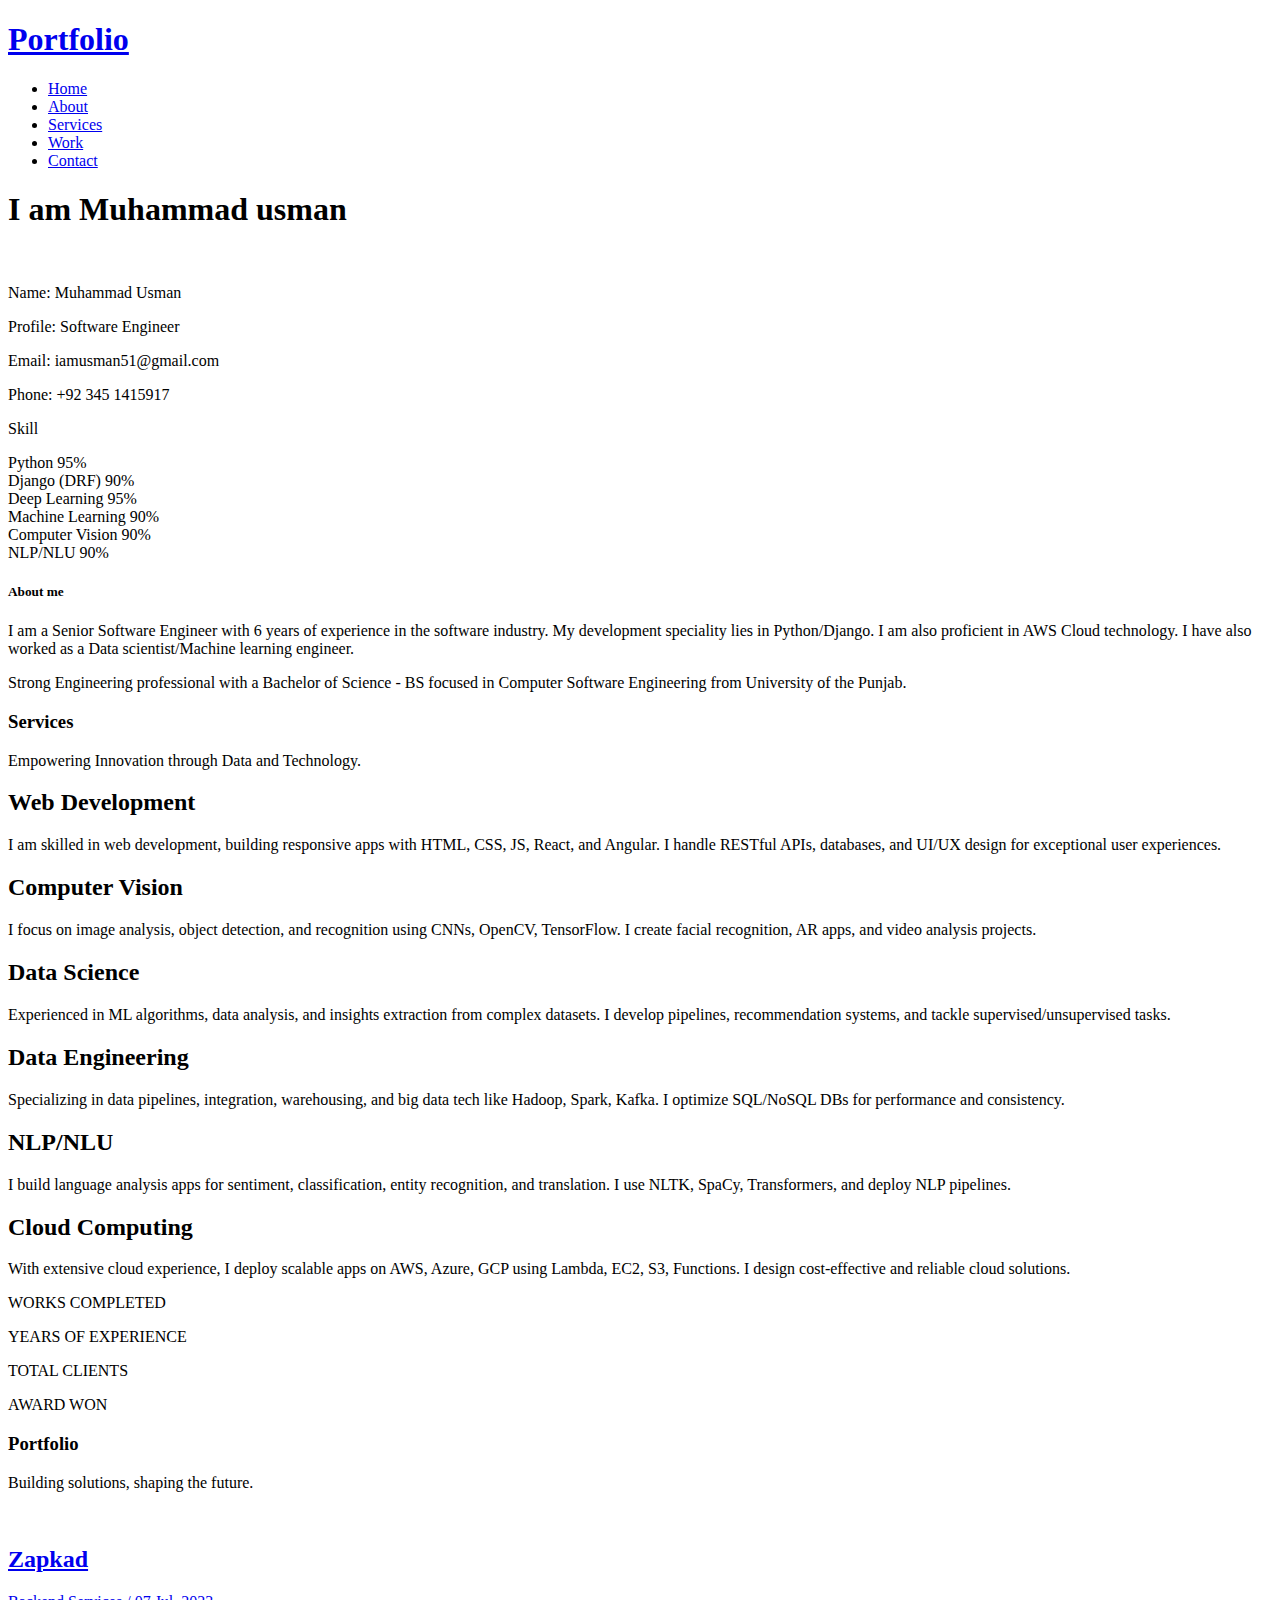
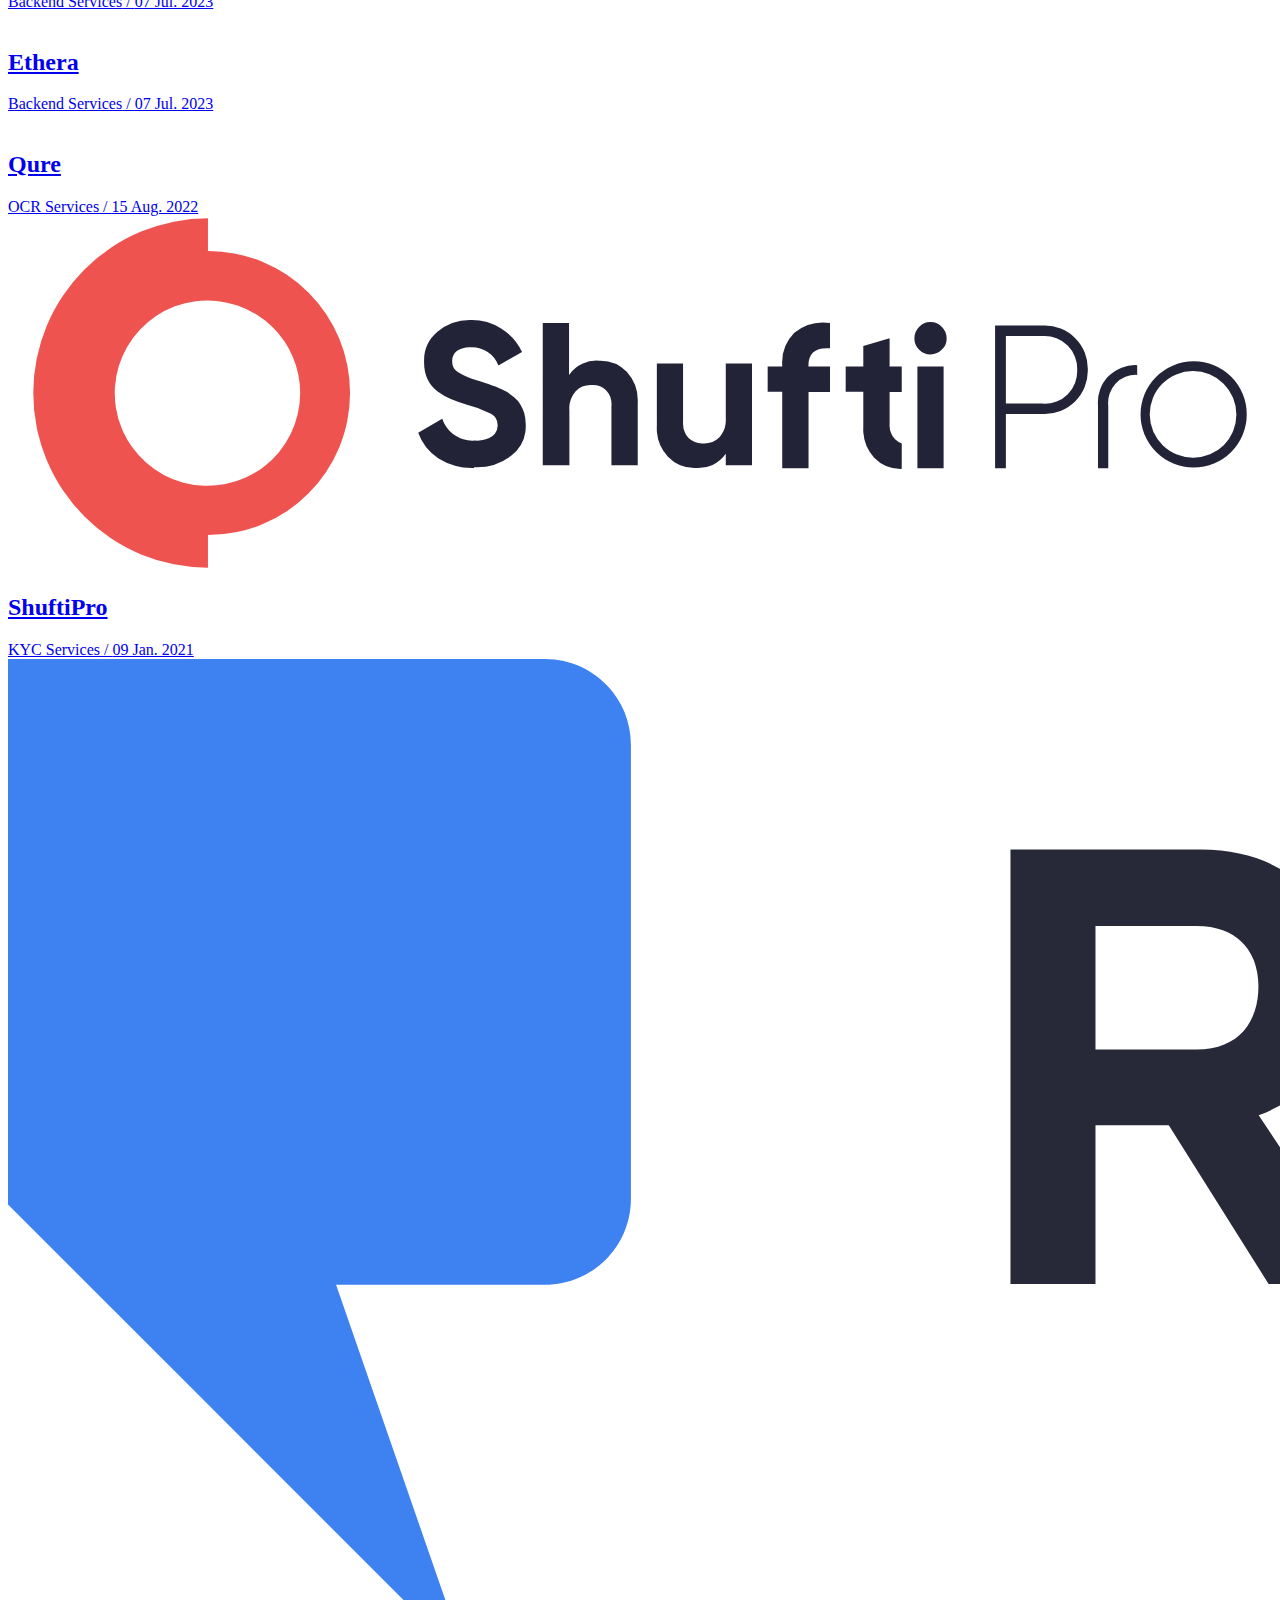
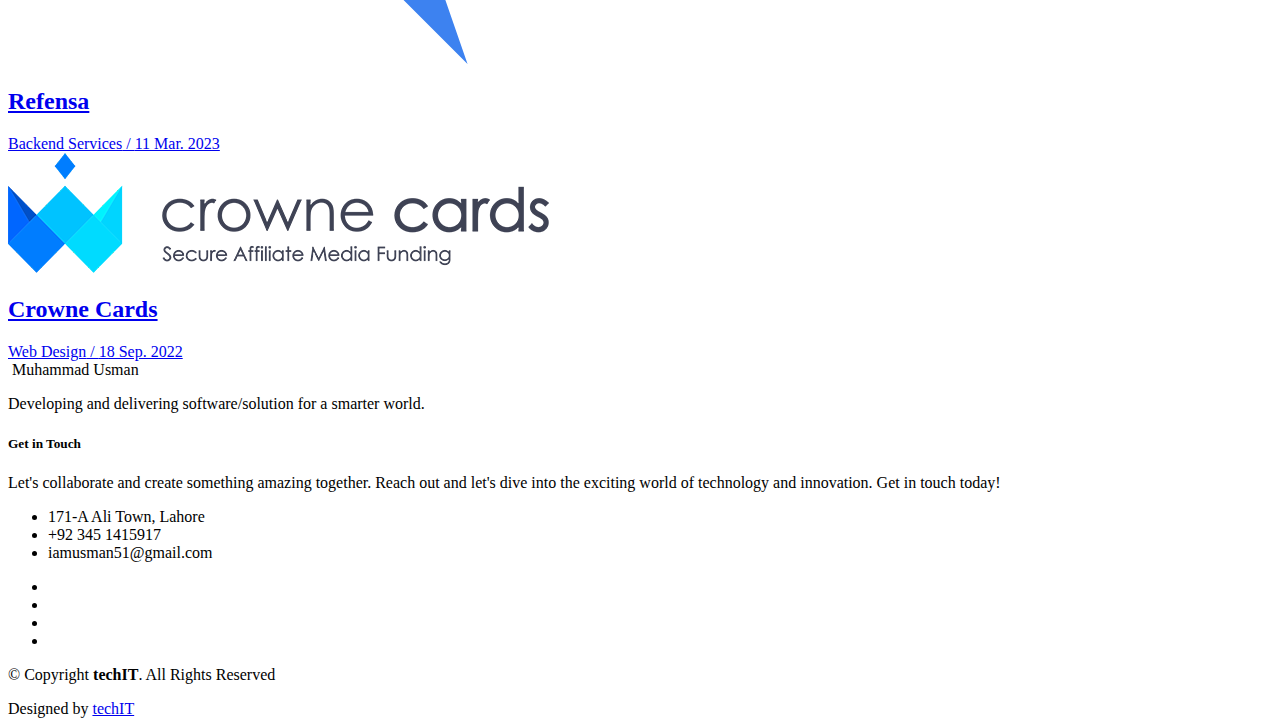
==== commit f83e2a54: "Update index.html" ====
--- a/docs/index.html
+++ b/docs/index.html
@@ -21,6 +21,12 @@
 
   <!-- Template Main CSS File -->
   <link href="assets/css/style.css" rel="stylesheet">
+  <script src=
+    "https://smtpjs.com/v3/smtp.js">
+  </script>
+
+
+
 
   <!-- =======================================================
   * Template Name: DevFolio - v4.7.1
@@ -195,7 +201,7 @@
               <div class="service-content">
                 <h2 class="s-title">Web Development</h2>
                 <p class="s-description text-center">
-                  With my expertise in web development, I have built responsive and user-friendly web applications using modern technologies. I am skilled in both front-end and back-end development, utilizing HTML, CSS, JavaScript, and popular frameworks such as React and Angular. I have experience in designing RESTful APIs, integrating third-party services, and ensuring efficient database management. I have a keen eye for UI/UX design, enabling me to create visually appealing interfaces that provide an exceptional user experience.
+                  I am skilled in web development, building responsive apps with HTML, CSS, JS, React, and Angular. I handle RESTful APIs, databases, and UI/UX design for exceptional user experiences.
                 </p>
               </div>
             </div>
@@ -208,7 +214,7 @@
               <div class="service-content">
                 <h2 class="s-title">Computer Vision</h2>
                 <p class="s-description text-center">
-                  I have worked on projects involving image and video analysis, object detection and tracking, and image recognition. I have applied convolutional neural networks (CNNs) and deep learning techniques to solve complex computer vision problems. My expertise extends to utilizing popular libraries like OpenCV and TensorFlow to implement computer vision algorithms and optimize their performance. I have also developed applications that leverage computer vision for tasks such as facial recognition and augmented reality.
+                  I focus on image analysis, object detection, and recognition using CNNs, OpenCV, TensorFlow. I create facial recognition, AR apps, and video analysis projects.
                 </p>
               </div>
             </div>
@@ -221,7 +227,7 @@
               <div class="service-content">
                 <h2 class="s-title">Data Science</h2>
                 <p class="s-description text-center">
-                  I am experienced in working with various machine learning algorithms and frameworks to build predictive models, perform data analysis, and extract meaningful insights from complex datasets. I have expertise in data preprocessing, feature engineering, model selection, and evaluation. Additionally, I have implemented machine learning pipelines, developed recommendation systems, and worked on various supervised and unsupervised learning tasks.
+                  Experienced in ML algorithms, data analysis, and insights extraction from complex datasets. I develop pipelines, recommendation systems, and tackle supervised/unsupervised tasks.
                 </p>
               </div>
             </div>
@@ -234,7 +240,7 @@
               <div class="service-content">
                 <h2 class="s-title">Data Engineering</h2>
                 <p class="s-description text-center">
-                  I specialize in designing and implementing data pipelines to ensure efficient data flow, processing, and storage. I have experience with data integration, data warehousing, and ETL (Extract, Transform, Load) processes. I am proficient in working with big data technologies like Apache Hadoop, Apache Spark, and Apache Kafka for handling large-scale datasets. I have also worked with relational and NoSQL databases, optimizing query performance and ensuring data consistency. My expertise in data engineering enables me to build robust and scalable data-driven solutions.
+                  Specializing in data pipelines, integration, warehousing, and big data tech like Hadoop, Spark, Kafka. I optimize SQL/NoSQL DBs for performance and consistency.
                 </p>
               </div>
             </div>
@@ -247,7 +253,7 @@
               <div class="service-content">
                 <h2 class="s-title">NLP/NLU</h2>
                 <p class="s-description text-center">
-                  With my expertise in NLP/NLU, I have developed applications that analyze and understand human language. I have worked on tasks such as sentiment analysis, text classification, named entity recognition, and language translation. I am skilled in utilizing libraries and frameworks like NLTK, SpaCy, and Transformers to preprocess text data, train language models, and build conversational agents. I have also integrated NLP capabilities into web applications and deployed language processing pipelines for real-time analysis.
+                  I build language analysis apps for sentiment, classification, entity recognition, and translation. I use NLTK, SpaCy, Transformers, and deploy NLP pipelines.
                 </p>
               </div>
             </div>
@@ -260,7 +266,7 @@
               <div class="service-content">
                 <h2 class="s-title">Cloud Computing</h2>
                 <p class="s-description text-center">
-                  I have extensive experience in cloud computing and have worked with major cloud service providers such as Amazon Web Services (AWS), Microsoft Azure, and Google Cloud Platform (GCP). I am proficient in deploying scalable and reliable applications using cloud technologies like AWS Lambda, EC2, S3, Azure Functions, and Google Cloud Functions. I have implemented cloud-native architectures, containerization with Docker and Kubernetes, and automated infrastructure provisioning using infrastructure-as-code tools like Terraform. I am well-versed in designing robust, highly available, and cost-effective cloud solutions.
+                  With extensive cloud experience, I deploy scalable apps on AWS, Azure, GCP using Lambda, EC2, S3, Functions. I design cost-effective and reliable cloud solutions.
                 </p>
               </div>
             </div>
@@ -338,62 +344,86 @@
             </div>
           </div>
         </div>
-        <div class="row">
-          <div class="col-md-4">
-            <div class="work-box">
-              <a href="assets/img/new_upmonth_logo_blue.svg" data-gallery="portfolioGallery" class="portfolio-lightbox">
+        <div class="row gy-5">
+          <div class="col-md-4">
+            <a class="work-box" href="https://zapkad.com/">
+              <div class="project-image">
                 <div class="work-img">
-                  <img src="assets/img/new_upmonth_logo_blue.svg" alt="" class="img-fluid">
-                </div>
-              </a>
+                  <img src="assets/img/zapkad.png" alt="" class="">
+                </div>
+              </div>
               <div class="work-content">
                 <div class="row">
                   <div class="col-sm-8">
-                    <h2 class="w-title">Upmonth</h2>
+                    <h2 class="w-title">Zapkad</h2>
                     <div class="w-more">
                       <span class="w-ctegory">Backend Services</span> / <span class="w-date">07 Jul. 2023</span>
                     </div>
                   </div>
                   <div class="col-sm-4">
                     <div class="w-like">
-                      <a href="https://upmonth.com"> <span class="bi bi-plus-circle"></span></a>
-                    </div>
-                  </div>
-                </div>
-              </div>
-            </div>
-          </div>
-          <div class="col-md-4">
-            <div class="work-box">
-              <a href="assets/img/work-2.jpg" data-gallery="portfolioGallery" class="portfolio-lightbox">
+                      <span class="bi bi-plus-circle"></span>
+                    </div>
+                  </div>
+                </div>
+              </div>
+            </a>
+          </div>
+          <div class="col-md-4">
+            <a class="work-box" href="https://ethera.health">
+              <div class="project-image">
                 <div class="work-img">
-                  <img src="assets/img/work-2.jpg" alt="" class="img-fluid">
-                </div>
-              </a>
+                  <img src="assets/img/ETHERA_Logo.png" alt="" class="">
+                </div>
+              </div>
+              <div class="work-content">
+                <div class="row">
+                  <div class="col-sm-8">
+                    <h2 class="w-title">Ethera</h2>
+                    <div class="w-more">
+                      <span class="w-ctegory">Backend Services</span> / <span class="w-date">07 Jul. 2023</span>
+                    </div>
+                  </div>
+                  <div class="col-sm-4">
+                    <div class="w-like">
+                      <span class="bi bi-plus-circle"></span>
+                    </div>
+                  </div>
+                </div>
+              </div>
+            </a>
+          </div>
+          <div class="col-md-4">
+            <a class="work-box" href="https://qure.ai/">
+              <div class="project-image">
+                <div class="work-img">
+                  <img src="assets/img/work-2.jpg" alt="" class="">
+                </div>
+              </div>
               <div class="work-content">
                 <div class="row">
                   <div class="col-sm-8">
                     <h2 class="w-title">Qure</h2>
                     <div class="w-more">
-                      <span class="w-ctegory">OCR services</span> / <span class="w-date">15 Aug. 2022</span>
+                      <span class="w-ctegory">OCR Services</span> / <span class="w-date">15 Aug. 2022</span>
                     </div>
                   </div>
                   <div class="col-sm-4">
                     <div class="w-like">
-                      <a href="https://qure.ai/"> <span class="bi bi-plus-circle"></span></a>
-                    </div>
-                  </div>
-                </div>
-              </div>
-            </div>
-          </div>
-          <div class="col-md-4">
-            <div class="work-box">
-              <a href="assets/img/SP-Logo-with-plum-color-01.svg" data-gallery="portfolioGallery" class="portfolio-lightbox">
+                      <span class="bi bi-plus-circle"></span>
+                    </div>
+                  </div>
+                </div>
+              </div>
+            </a>
+          </div>
+          <div class="col-md-4">
+            <a class="work-box" href="https://shuftipro.com/">
+              <div class="project-image">
                 <div class="work-img">
-                  <img src="assets/img/SP-Logo-with-plum-color-01.svg" alt="" class="img-fluid">
-                </div>
-              </a>
+                  <img src="assets/img/SP-Logo-with-plum-color-01.svg" alt="" class="">
+                </div>
+              </div>
               <div class="work-content">
                 <div class="row">
                   <div class="col-sm-8">
@@ -404,20 +434,20 @@
                   </div>
                   <div class="col-sm-4">
                     <div class="w-like">
-                      <a href="https://shuftipro.com/"> <span class="bi bi-plus-circle"></span></a>
-                    </div>
-                  </div>
-                </div>
-              </div>
-            </div>
-          </div>
-          <div class="col-md-4">
-            <div class="work-box">
-              <a href="assets/img/refensa-04.svg" data-gallery="portfolioGallery" class="portfolio-lightbox">
+                      <span class="bi bi-plus-circle"></span>
+                    </div>
+                  </div>
+                </div>
+              </div>
+            </a>
+          </div>
+          <div class="col-md-4">
+            <a class="work-box" href="https://www.refensa.se/">
+              <div class="project-image">
                 <div class="work-img">
-                  <img src="assets/img/refensa-04.svg" alt="" class="img-fluid">
-                </div>
-              </a>
+                  <img src="assets/img/refensa-04.svg" alt="" class="">
+                </div>
+              </div>
               <div class="work-content">
                 <div class="row">
                   <div class="col-sm-8">
@@ -428,20 +458,20 @@
                   </div>
                   <div class="col-sm-4">
                     <div class="w-like">
-                      <a href="https://www.refensa.se/"> <span class="bi bi-plus-circle"></span></a>
-                    </div>
-                  </div>
-                </div>
-              </div>
-            </div>
-          </div>
-          <div class="col-md-4">
-            <div class="work-box">
-              <a href="assets/img/crowne-cards.png" data-gallery="portfolioGallery" class="portfolio-lightbox">
+                      <span class="bi bi-plus-circle"></span>
+                    </div>
+                  </div>
+                </div>
+              </div>
+            </a>
+          </div>
+          <div class="col-md-4">
+            <a class="work-box" href="https://crowne-cards.com/">
+              <div class="project-image">
                 <div class="work-img">
-                  <img src="assets/img/crowne-cards.png" alt="" class="img-fluid">
-                </div>
-              </a>
+                  <img src="assets/img/crowne-cards.png" alt="" class="">
+                </div>
+              </div>
               <div class="work-content">
                 <div class="row">
                   <div class="col-sm-8">
@@ -452,37 +482,16 @@
                   </div>
                   <div class="col-sm-4">
                     <div class="w-like">
-                      <a href="https://crowne-cards.com/"> <span class="bi bi-plus-circle"></span></a>
-                    </div>
-                  </div>
-                </div>
-              </div>
-            </div>
-          </div>
-          <div class="col-md-4">
-            <div class="work-box">
-              <a href="assets/img/work-6.jpg" data-gallery="portfolioGallery" class="portfolio-lightbox">
-                <div class="work-img">
-                  <img src="assets/img/work-6.jpg" alt="" class="img-fluid">
-                </div>
-              </a>
-              <div class="work-content">
-                <div class="row">
-                  <div class="col-sm-8">
-                    <h2 class="w-title">Studio Big Bang</h2>
-                    <div class="w-more">
-                      <span class="w-ctegory">Web Design</span> / <span class="w-date">18 Sep. 2017</span>
-                    </div>
-                  </div>
-                  <div class="col-sm-4">
-                    <div class="w-like">
-                      <a href="portfolio-details.html"> <span class="bi bi-plus-circle"></span></a>
-                    </div>
-                  </div>
-                </div>
-              </div>
-            </div>
-          </div>
+                      <span class="bi bi-plus-circle"></span>
+                    </div>
+                  </div>
+                </div>
+              </div>
+            </a>
+          </div>
+
+          <div></div>
+
 
         </div>
       </div>
@@ -532,46 +541,48 @@
               <div id="contact" class="box-shadow-full">
                 <div class="row">
                   <div class="col-md-6">
-                    <div class="title-box-2">
-                      <h5 class="title-left">
-                        Send Message Us
-                      </h5>
-                    </div>
-                    <div>
-                      <form action="forms/contact.php" method="post" role="form" class="php-email-form">
-                        <div class="row">
-                          <div class="col-md-12 mb-3">
-                            <div class="form-group">
-                              <input type="text" name="name" class="form-control" id="name" placeholder="Your Name" required>
-                            </div>
-                          </div>
-                          <div class="col-md-12 mb-3">
-                            <div class="form-group">
-                              <input type="email" class="form-control" name="email" id="email" placeholder="Your Email" required>
-                            </div>
-                          </div>
-                          <div class="col-md-12 mb-3">
-                            <div class="form-group">
-                              <input type="text" class="form-control" name="subject" id="subject" placeholder="Subject" required>
-                            </div>
-                          </div>
-                          <div class="col-md-12">
-                            <div class="form-group">
-                              <textarea class="form-control" name="message" rows="5" placeholder="Message" required></textarea>
-                            </div>
-                          </div>
-                          <div class="col-md-12 text-center my-3">
-                            <div class="loading">Loading</div>
-                            <div class="error-message"></div>
-                            <div class="sent-message">Your message has been sent. Thank you!</div>
-                          </div>
-                          <div class="col-md-12 text-center">
-                            <button type="submit" class="button button-a button-big button-rouded">Send Message</button>
-                          </div>
-                        </div>
-                      </form>
-                    </div>
-                  </div>
+<!--                    <div class="title-box-2">-->
+<!--                      <h5 class="title-left">-->
+<!--                        Contact Us-->
+<!--                      </h5>-->
+<!--                    </div>-->
+<!--                    <div>-->
+<!--                      <form action="" id="contactForm" method="post" role="form" class="php-email-form">-->
+<!--                        <div class="row">-->
+<!--                          <div class="col-md-12 mb-3">-->
+<!--                            <div class="form-group">-->
+<!--                              <input type="text" name="name" class="form-control" id="name" placeholder="Your Name" required>-->
+<!--                            </div>-->
+<!--                          </div>-->
+<!--                          <div class="col-md-12 mb-3">-->
+<!--                            <div class="form-group">-->
+<!--                              <input type="email" class="form-control" name="email" id="email" placeholder="Your Email" required>-->
+<!--                            </div>-->
+<!--                          </div>-->
+<!--                          <div class="col-md-12 mb-3">-->
+<!--                            <div class="form-group">-->
+<!--                              <input type="text" class="form-control" name="subject" id="subject" placeholder="Subject" required>-->
+<!--                            </div>-->
+<!--                          </div>-->
+<!--                          <div class="col-md-12">-->
+<!--                            <div class="form-group">-->
+<!--                              <textarea class="form-control" name="message" rows="5" id="message" placeholder="Message" required></textarea>-->
+<!--                            </div>-->
+<!--                          </div>-->
+<!--                          <div class="col-md-12 text-center my-3">-->
+<!--                            <div class="loading">Loading</div>-->
+<!--                            <div class="error-message"></div>-->
+<!--                            <div class="sent-message">Your message has been sent. Thank you!</div>-->
+<!--                          </div>-->
+<!--                          <div class="col-md-12 text-center">-->
+<!--                            <button onsubmit="submitForm()" type="submit" class="button button-a button-big button-rouded">Send Message</button>-->
+<!--                          </div>-->
+<!--                        </div>-->
+<!--                      </form>-->
+<!--                          <form action="http://formspree.io/you@email.com" method="POST"><input type="email" name="_replyto"><textarea   name="body"></textarea><input type="submit" value="Send"></form>-->
+
+<!--                    </div>-->
+<!--                  </div>-->
                   <div class="col-md-6">
                     <div class="title-box-2 pt-4 pt-md-0">
                       <h5 class="title-left">
@@ -615,12 +626,7 @@
           <div class="copyright-box">
             <p class="copyright">&copy; Copyright <strong>techIT</strong>. All Rights Reserved</p>
             <div class="credits">
-              <!--
-              All the links in the footer should remain intact.
-              You can delete the links only if you purchased the pro version.
-              Licensing information: https://bootstrapmade.com/license/
-              Purchase the pro version with working PHP/AJAX contact form: https://bootstrapmade.com/buy/?theme=DevFolio
-            -->
+
               Designed by <a href="https://bootstrapmade.com/">techIT</a>
             </div>
           </div>
@@ -642,6 +648,8 @@
 
   <!-- Template Main JS File -->
   <script src="assets/js/main.js"></script>
+  <script src="assets/js/sendemail.js"></script>
+
 
 </body>
 
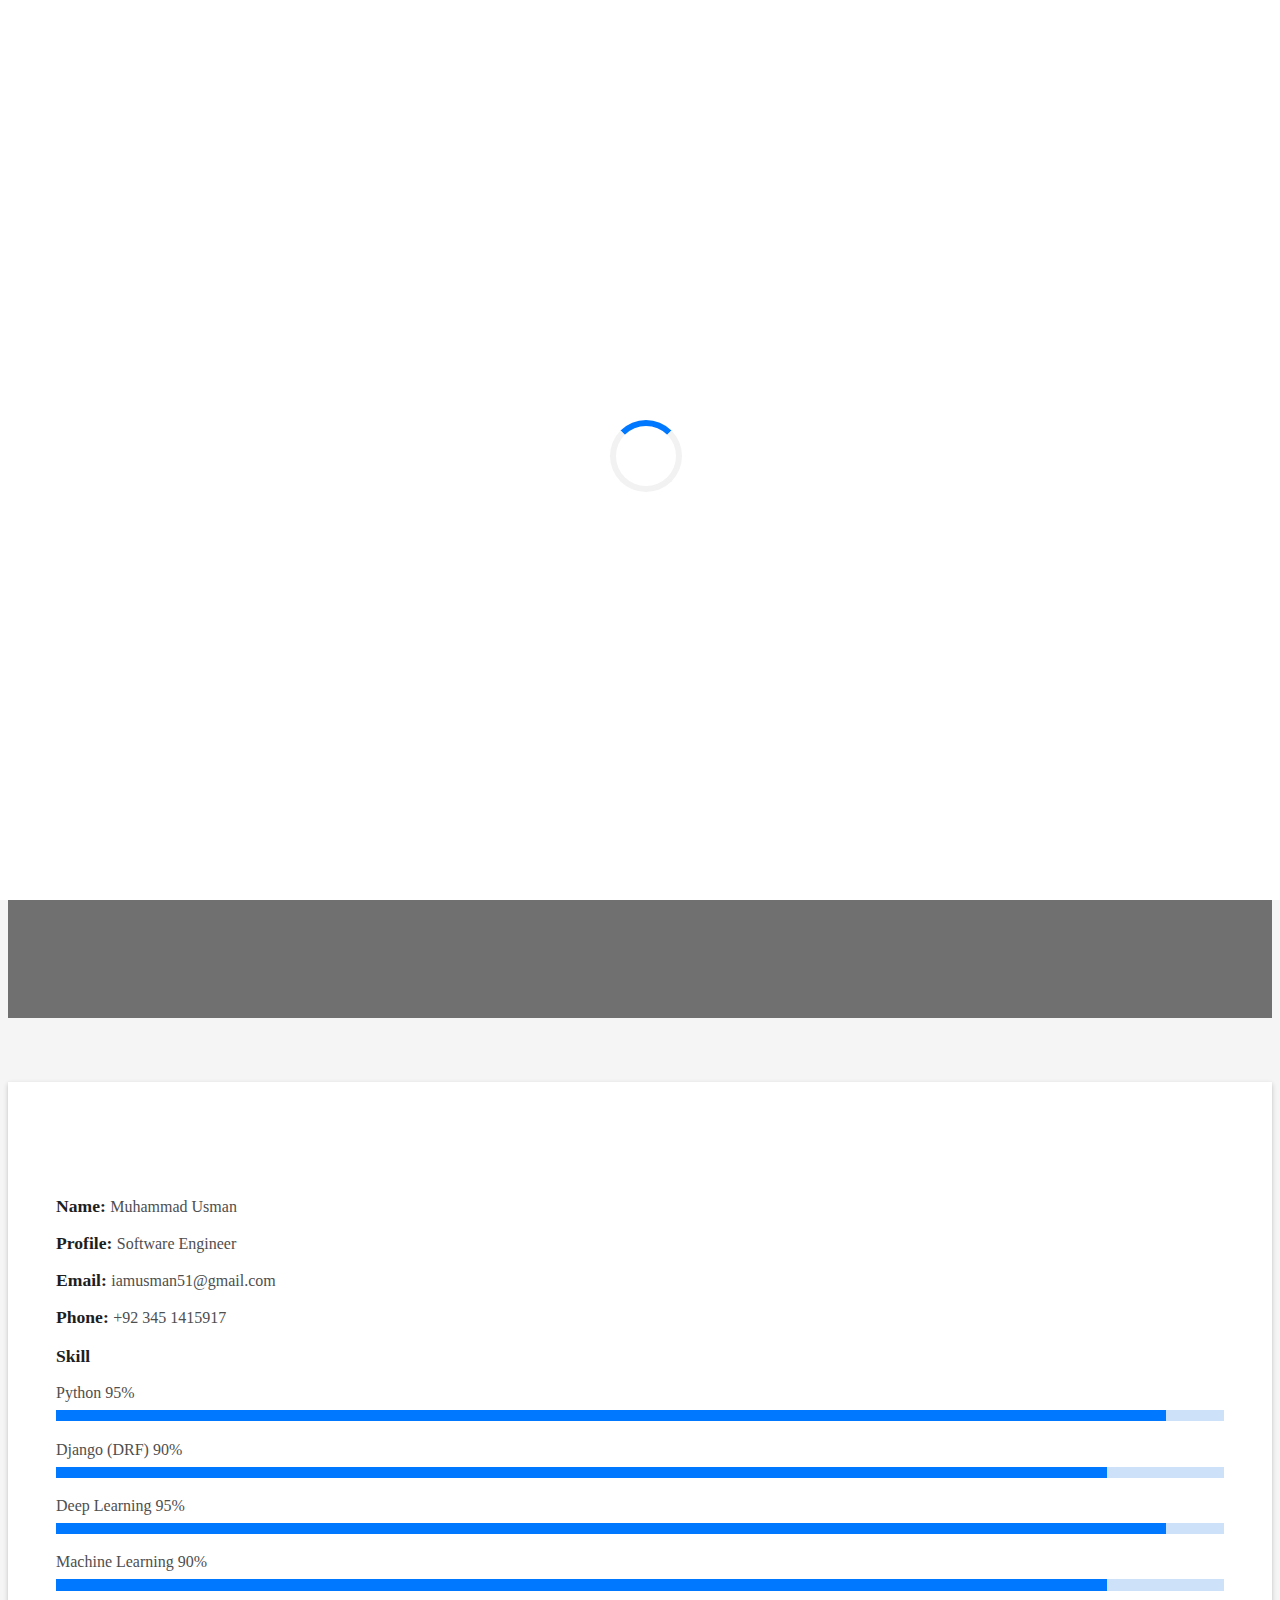
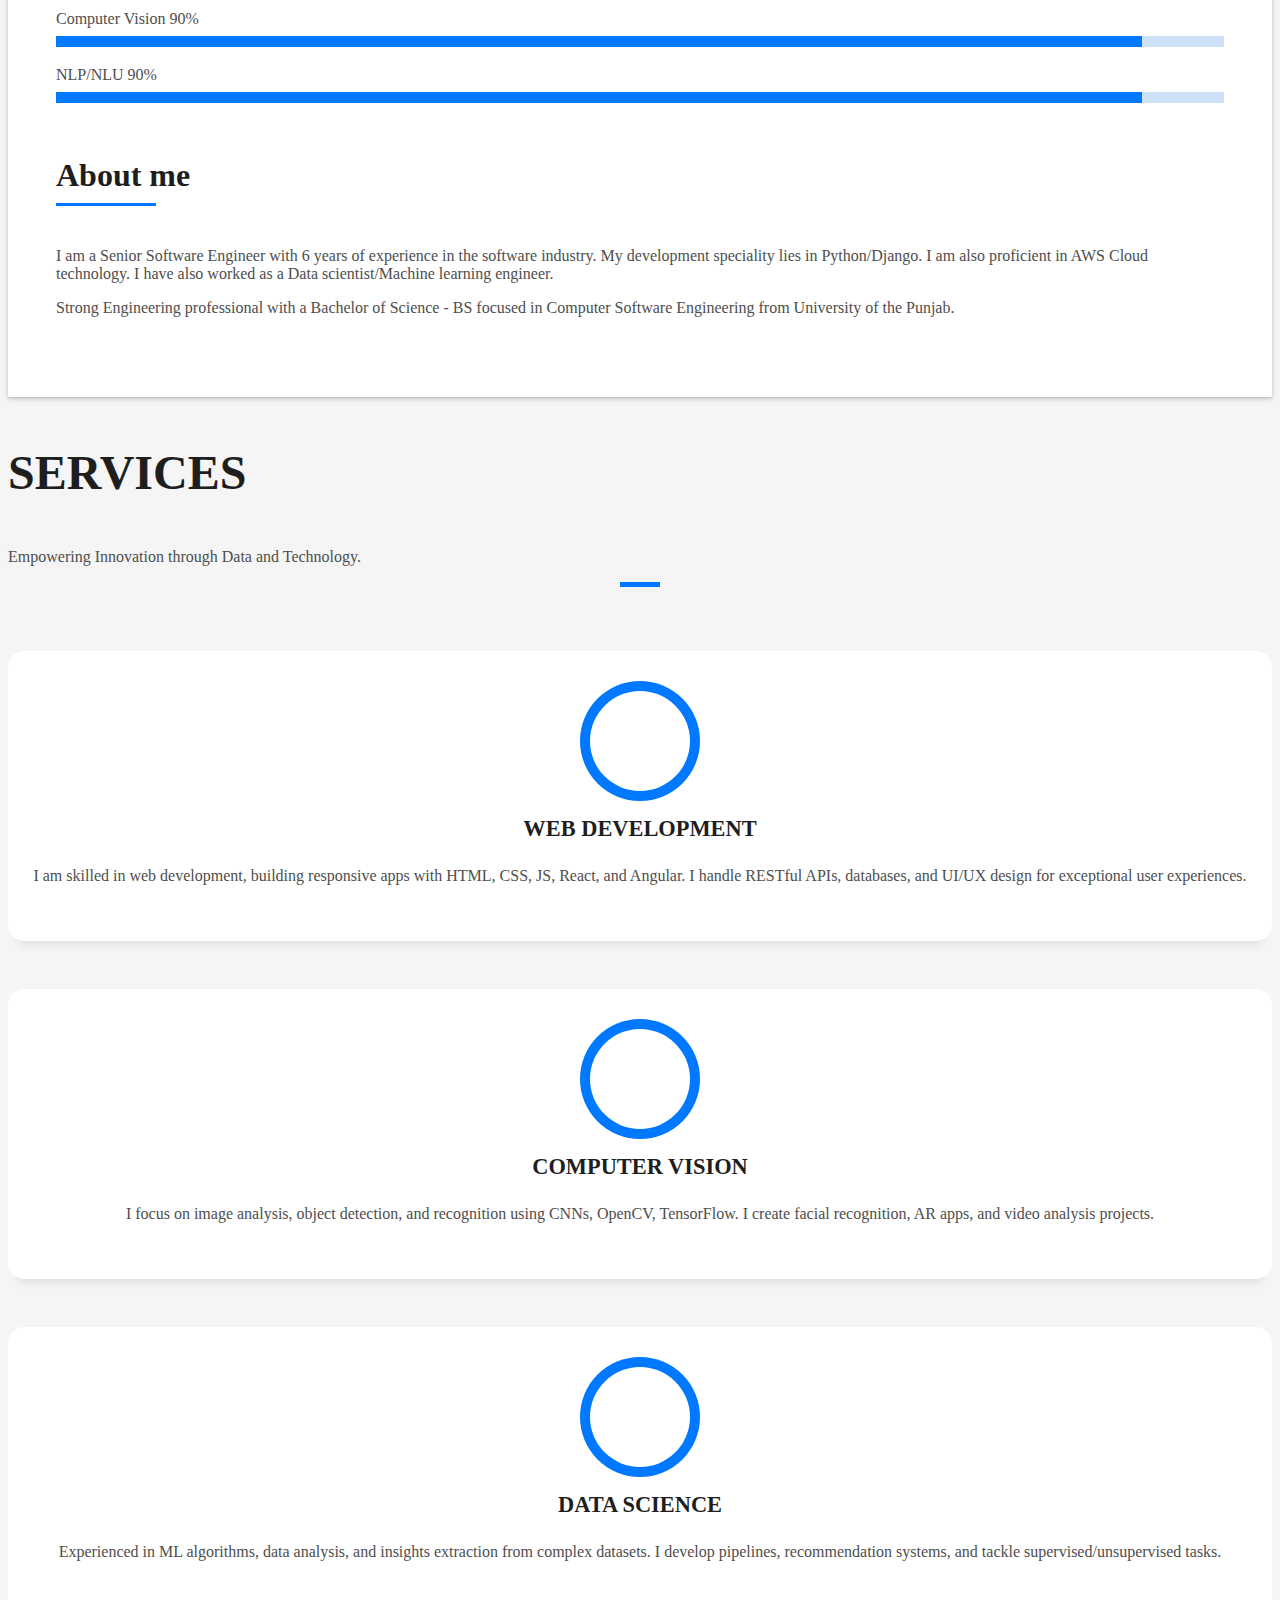
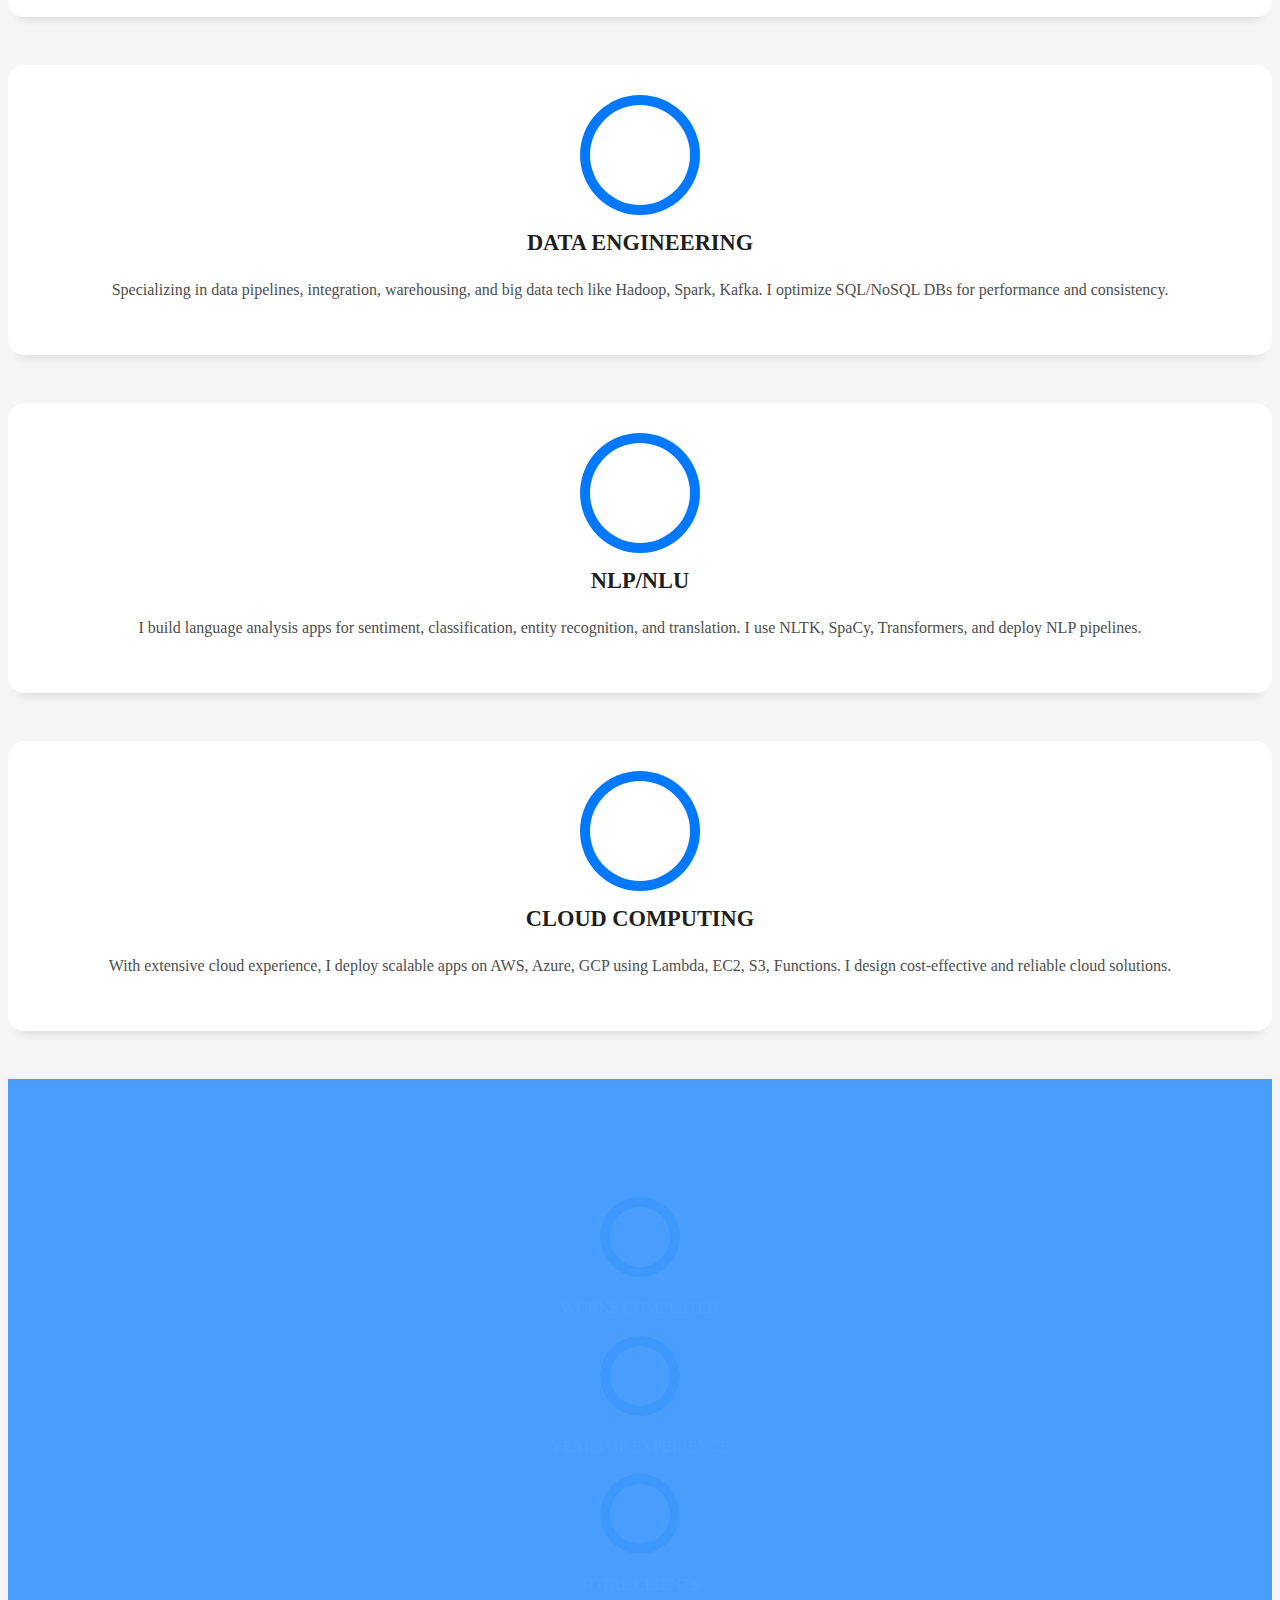
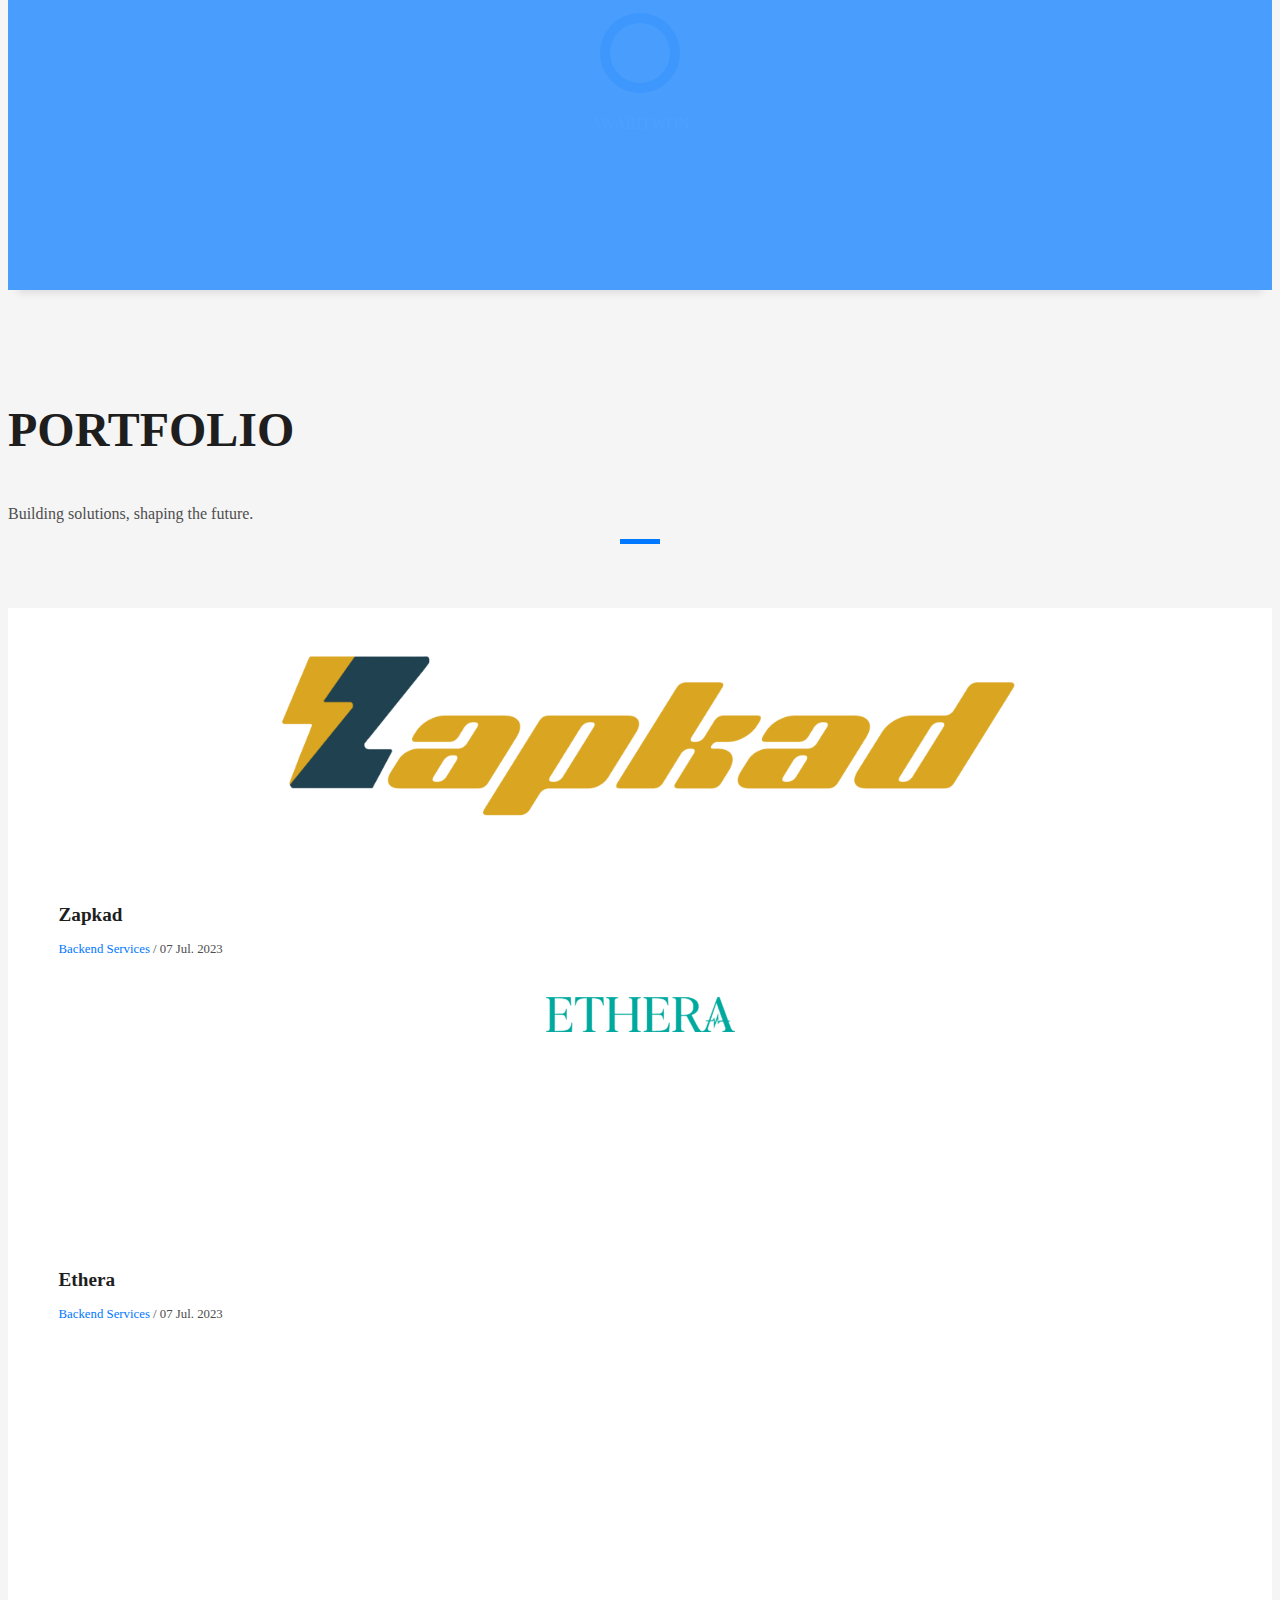
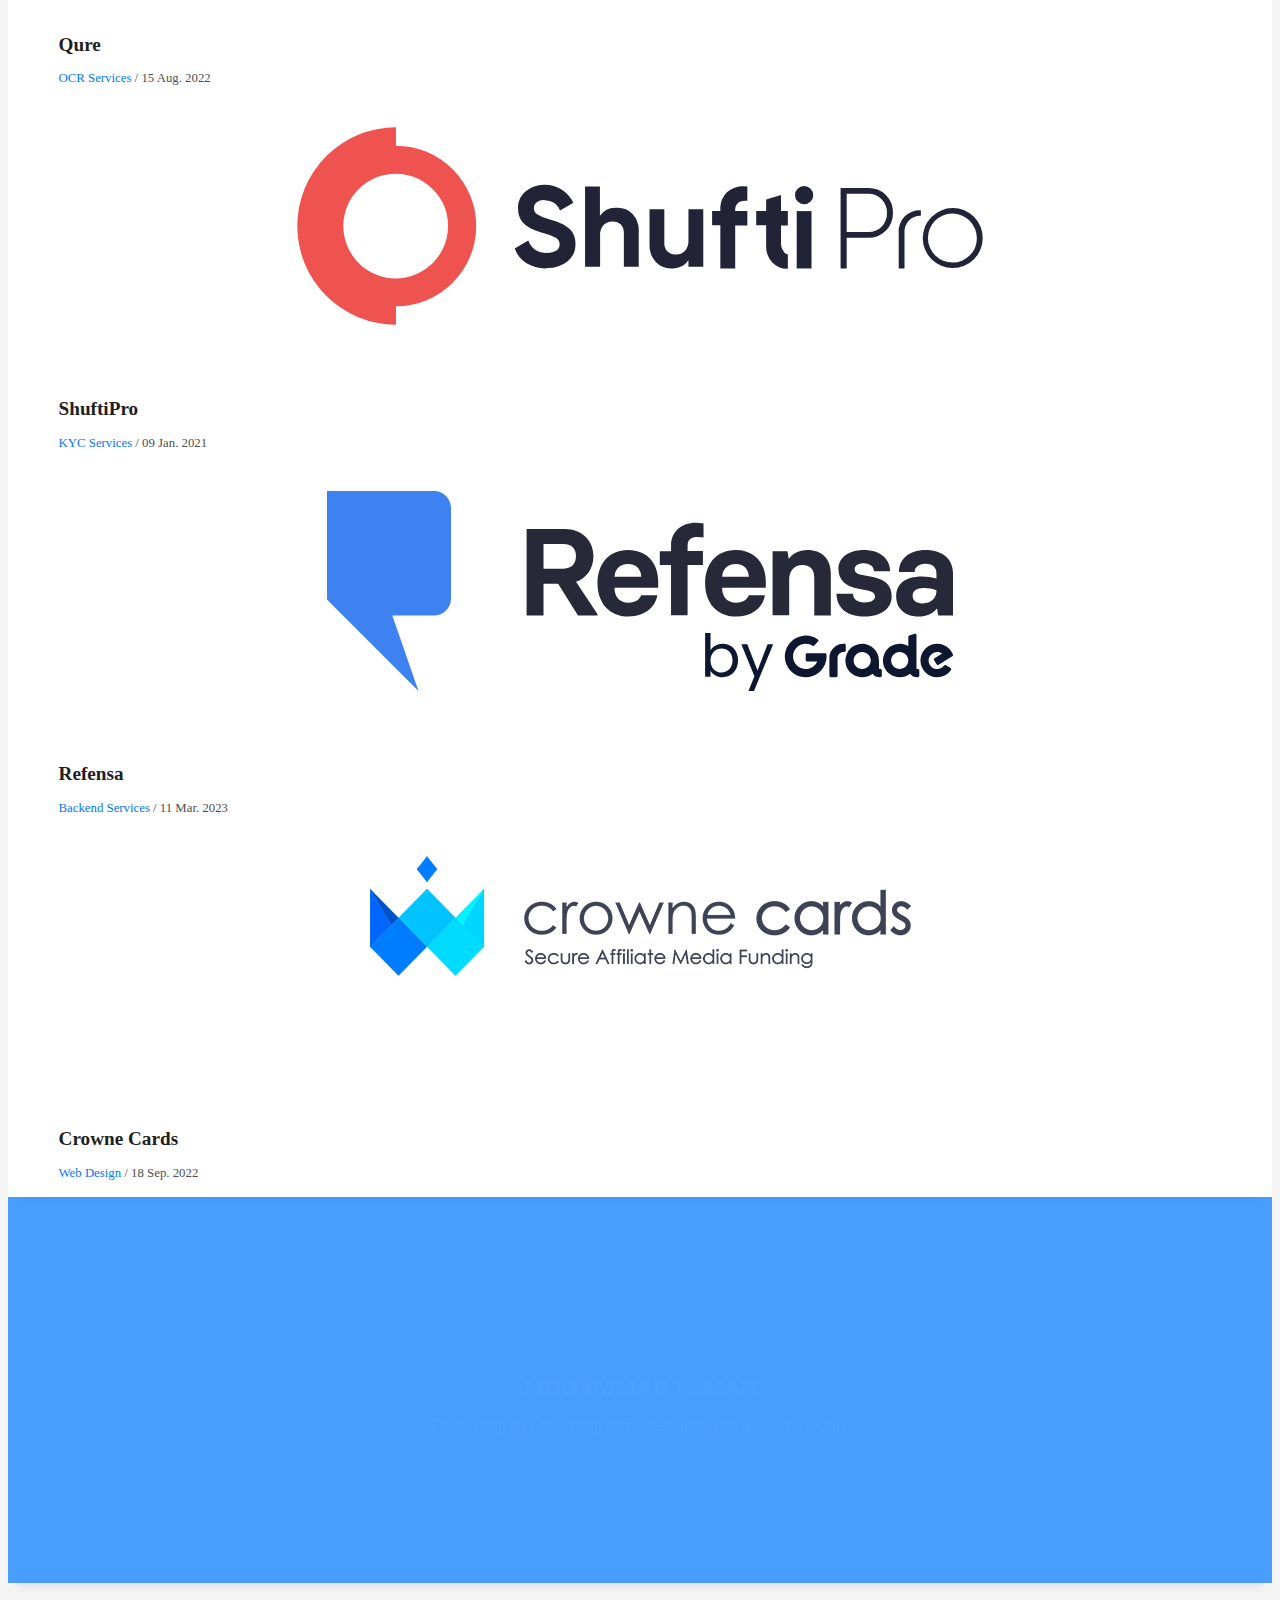
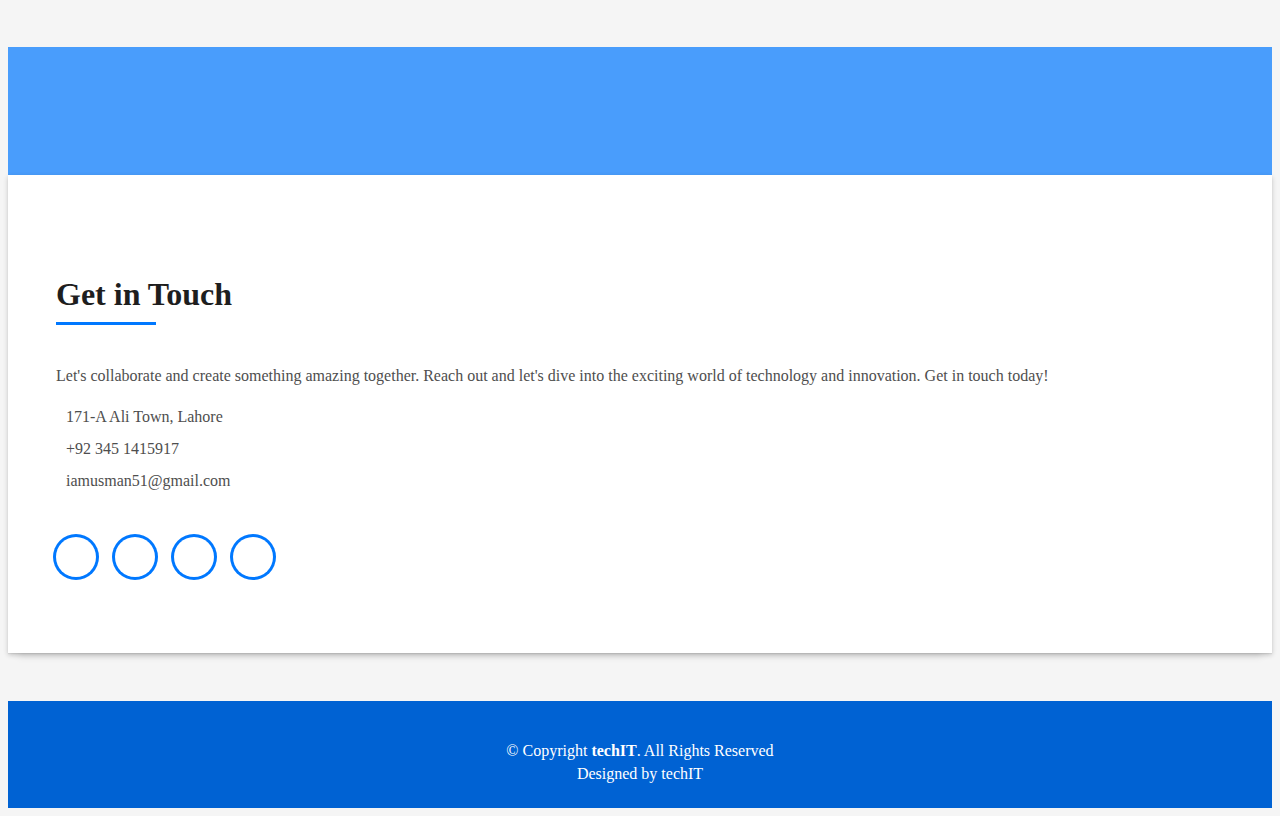
==== commit 15bc5477: "Add files via upload" ====
--- a/docs/index.html
+++ b/docs/index.html
@@ -653,4 +653,4 @@
 
 </body>
 
-</html>
+</html>--- a/docs/assets/css/style.css
+++ b/docs/assets/css/style.css
@@ -0,0 +1,1306 @@
+
+
+/*--------------------------------------------------------------
+# General
+--------------------------------------------------------------*/
+body {
+  background-color: #f5f5f5;
+  color: #4e4e4e;
+}
+
+h1,
+h2,
+h3,
+h4,
+h5,
+h6 {
+  color: #1e1e1e;
+}
+
+a {
+  color: #1e1e1e;
+  text-decoration: none;
+  transition: all 0.5s ease-in-out;
+}
+a:hover {
+  color: #0078ff;
+  text-decoration: none;
+  transition: all 0.5s ease-in-out;
+}
+
+.p-r {
+  position: relative;
+}
+
+.color-a {
+  text-decoration: none;
+  color: #0078ff;
+}
+
+.color-d {
+  color: #f5f5f5;
+}
+
+.color-text-a {
+  text-decoration: none;
+  color: #4e4e4e;
+}
+
+.box-shadow, .card-blog, .work-box, .service-box, .paralax-mf {
+  box-shadow: 0 13px 8px -10px rgba(0, 0, 0, 0.1);
+}
+
+.box-shadow-a, .button:hover {
+  text-decoration: none;
+  box-shadow: 0 0 0 4px #cde1f8;
+}
+
+.display-5 {
+  font-size: 2.5rem;
+  font-weight: 300;
+  line-height: 1.1;
+}
+
+.display-6 {
+  font-size: 2rem;
+  font-weight: 300;
+  line-height: 1.1;
+}
+
+.avatar {
+  width: 32px;
+  height: 32px;
+  margin-right: 4px;
+  overflow: hidden;
+}
+
+.bg-image {
+  background-repeat: no-repeat;
+  background-attachment: fixed;
+  background-size: cover;
+  background-position: center center;
+}
+@media (max-width: 1024px) {
+  .bg-image {
+    background-attachment: scroll;
+  }
+}
+
+.overlay-mf {
+  background-color: #0078ff;
+}
+
+.overlay-mf {
+  position: absolute;
+  top: 0;
+  left: 0px;
+  padding: 0;
+  height: 100%;
+  width: 100%;
+  opacity: 0.7;
+}
+
+.paralax-mf {
+  position: relative;
+  padding: 8rem 0;
+}
+
+.display-table {
+  width: 100%;
+  height: 100%;
+  display: table;
+}
+
+.table-cell {
+  display: table-cell;
+  vertical-align: middle;
+}
+
+/*--/ Sections /--*/
+.sect-4 {
+  padding: 4rem 0;
+}
+
+.sect-pt4 {
+  padding-top: 4rem;
+}
+
+.sect-mt4 {
+  margin-top: 4rem;
+}
+
+/*--/ Title s /--*/
+.title-s {
+  font-weight: 600;
+  color: #1e1e1e;
+  font-size: 1.1rem;
+}
+
+/*--/ Title A /--*/
+.title-box {
+  margin-bottom: 4rem;
+}
+
+.title-a {
+  text-decoration: none;
+  font-size: 3rem;
+  font-weight: bold;
+  text-transform: uppercase;
+}
+
+.subtitle-a {
+  text-decoration: none;
+  color: #4e4e4e;
+}
+
+.line-mf {
+  width: 40px;
+  height: 5px;
+  background-color: #0078ff;
+  margin: 0 auto;
+}
+
+/*--/ Title Left /--*/
+.title-box-2 {
+  margin-bottom: 3rem;
+}
+
+.title-left {
+  font-size: 2rem;
+  position: relative;
+}
+.title-left:before {
+  content: "";
+  position: absolute;
+  height: 3px;
+  background-color: #0078ff;
+  width: 100px;
+  bottom: -12px;
+}
+
+/*------/ Box /------*/
+.box-pl2 {
+  padding-left: 2rem;
+}
+
+.box-shadow-full {
+  padding: 3rem 1.25rem;
+  position: relative;
+  background-color: #fff;
+  margin-bottom: 3rem;
+  z-index: 2;
+  box-shadow: 0 1px 1px 0 rgba(0, 0, 0, 0.06), 0 2px 5px 0 rgba(0, 0, 0, 0.2);
+}
+@media (min-width: 768px) {
+  .box-shadow-full {
+    padding: 3rem;
+  }
+}
+
+/*------/ Socials /------*/
+.socials {
+  padding: 1.5rem 0;
+}
+.socials ul li {
+  display: inline-block;
+}
+.socials .ico-circle {
+  height: 40px;
+  width: 40px;
+  font-size: 1.2rem;
+  border-radius: 50%;
+  line-height: 1.6;
+  margin: 0 15px 0 0;
+  box-shadow: 0 0 0 3px #0078ff;
+  transition: all 500ms ease;
+}
+.socials .ico-circle:hover {
+  background-color: #0078ff;
+  color: #fff;
+  box-shadow: 0 0 0 3px #cde1f8;
+  transition: all 500ms ease;
+}
+
+/*------/ Ul resect /------*/
+.ul-resect, .widget-tags ul, .widget-sidebar .list-sidebar, .box-comments .list-comments, .blog-wrapper .post-meta ul, .list-ico, .socials ul {
+  list-style: none;
+  padding-left: 0;
+  margin-bottom: 0;
+}
+
+.list-ico {
+  line-height: 2;
+}
+.list-ico span {
+  color: #0078ff;
+  margin-right: 10px;
+}
+
+/*------/ Ico Circle /------*/
+.ico-circle {
+  height: 100px;
+  width: 100px;
+  font-size: 2rem;
+  border-radius: 50%;
+  line-height: 1.55;
+  margin: 0 auto;
+  text-align: center;
+  box-shadow: 0 0 0 10px #0078ff;
+  display: block;
+}
+
+/*------/ Owl Carousel /------*/
+.owl-theme .owl-dots {
+  text-align: center;
+  margin-top: 18px;
+}
+.owl-theme .owl-dots .owl-dot {
+  display: inline-block;
+}
+.owl-theme .owl-dots .owl-dot span {
+  width: 18px;
+  height: 7px;
+  margin: 5px 5px;
+  background: #cde1f8;
+  border: 0px solid #cde1f8;
+  display: block;
+  transition: all 0.6s ease-in-out;
+  cursor: pointer;
+}
+.owl-theme .owl-dots .owl-dot:hover span {
+  background-color: #cde1f8;
+}
+.owl-theme .owl-dots .owl-dot.active span {
+  background-color: #1B1B1B;
+  width: 25px;
+}
+
+/*--/ Scrolltop s /--*/
+.scrolltop-mf {
+  position: relative;
+  display: none;
+}
+.scrolltop-mf span {
+  z-index: 999;
+  position: fixed;
+  width: 42px;
+  height: 42px;
+  background-color: #0078ff;
+  opacity: 0.7;
+  font-size: 1.6rem;
+  line-height: 1.5;
+  text-align: center;
+  color: #fff;
+  top: auto;
+  left: auto;
+  right: 30px;
+  bottom: 50px;
+  cursor: pointer;
+  border-radius: 50%;
+}
+
+/*--------------------------------------------------------------
+# Back to top button
+--------------------------------------------------------------*/
+.back-to-top {
+  position: fixed;
+  visibility: hidden;
+  opacity: 0;
+  right: 15px;
+  bottom: 15px;
+  z-index: 996;
+  background: #0078ff;
+  width: 40px;
+  height: 40px;
+  border-radius: 50px;
+  transition: all 0.4s;
+}
+.back-to-top i {
+  font-size: 28px;
+  color: #fff;
+  line-height: 0;
+}
+.back-to-top:hover {
+  background: #298eff;
+  color: #fff;
+}
+.back-to-top.active {
+  visibility: visible;
+  opacity: 1;
+}
+
+/*------/ Prelaoder /------*/
+#preloader {
+  position: fixed;
+  top: 0;
+  left: 0;
+  right: 0;
+  bottom: 0;
+  z-index: 9999;
+  overflow: hidden;
+  background: #fff;
+}
+
+#preloader:before {
+  content: "";
+  position: fixed;
+  top: calc(50% - 30px);
+  left: calc(50% - 30px);
+  border: 6px solid #f2f2f2;
+  border-top: 6px solid #0078ff;
+  border-radius: 50%;
+  width: 60px;
+  height: 60px;
+  -webkit-animation: animate-preloader 1s linear infinite;
+  animation: animate-preloader 1s linear infinite;
+}
+
+@-webkit-keyframes animate-preloader {
+  0% {
+    transform: rotate(0deg);
+  }
+  100% {
+    transform: rotate(360deg);
+  }
+}
+
+@keyframes animate-preloader {
+  0% {
+    transform: rotate(0deg);
+  }
+  100% {
+    transform: rotate(360deg);
+  }
+}
+/*------/ Button /------*/
+.button {
+  display: inline-block;
+  padding: 0.3rem 0.6rem;
+  text-align: center;
+  vertical-align: middle;
+  -webkit-user-select: none;
+  -moz-user-select: none;
+  user-select: none;
+  font-size: 1rem;
+  border-radius: 0.3rem;
+  border: 1px solid transparent;
+  transition: all 500ms ease;
+  cursor: pointer;
+}
+.button:focus {
+  outline: 0;
+}
+.button:hover {
+  background-color: #0062d3;
+  color: #fff;
+  transition: all 500ms ease;
+}
+
+.button-a {
+  text-decoration: none;
+  background-color: #0078ff;
+  color: #fff;
+  border-color: #cde1f8;
+}
+
+.button-big {
+  padding: 0.9rem 2.3rem;
+  font-size: 1.2rem;
+}
+
+.button-rouded {
+  border-radius: 5rem;
+}
+
+.btn-lg {
+  padding: 0.5rem 1rem;
+  font-size: 1.25rem;
+  line-height: 1.5;
+  border-radius: 0.3rem;
+}
+
+/*--------------------------------------------------------------
+# Header
+--------------------------------------------------------------*/
+#header {
+  transition: all 0.5s;
+  z-index: 997;
+  padding: 20px 0;
+}
+#header .logo {
+  font-size: 28px;
+  margin: 0;
+  padding: 0;
+  font-weight: 600;
+  letter-spacing: 1px;
+}
+#header .logo a {
+  color: #fff;
+}
+#header .logo img {
+  max-height: 40px;
+}
+#header.header-scrolled {
+  background: rgba(0, 0, 0, 0.9);
+  padding: 12px 0;
+}
+
+/*--------------------------------------------------------------
+# Navigation Menu
+--------------------------------------------------------------*/
+/**
+* Desktop Navigation 
+*/
+.navbar {
+  padding: 0;
+}
+.navbar ul {
+  margin: 0;
+  padding: 0;
+  display: flex;
+  list-style: none;
+  align-items: center;
+}
+.navbar li {
+  position: relative;
+}
+.navbar > ul > li {
+  white-space: nowrap;
+  padding: 10px 0 10px 30px;
+}
+.navbar a, .navbar a:focus {
+  display: flex;
+  align-items: center;
+  justify-content: space-between;
+  color: #fff;
+  font-size: 16px;
+  font-weight: 600;
+  padding: 0;
+  white-space: nowrap;
+  transition: 0.3s;
+  letter-spacing: 0.4px;
+  position: relative;
+  text-transform: uppercase;
+}
+.navbar a i, .navbar a:focus i {
+  font-size: 12px;
+  line-height: 0;
+  margin-left: 5px;
+}
+.navbar > ul > li > a:before {
+  content: "";
+  position: absolute;
+  width: 100%;
+  height: 2px;
+  bottom: -6px;
+  left: 0;
+  width: 0;
+  background-color: #fff;
+  visibility: hidden;
+  transition: all 0.3s ease-in-out 0s;
+}
+.navbar a:hover:before, .navbar li:hover > a:before, .navbar .active:before {
+  visibility: visible;
+  width: 80%;
+}
+.navbar a:hover, .navbar .active, .navbar .active:focus, .navbar li:hover > a {
+  color: #fff;
+}
+.navbar .dropdown ul {
+  display: block;
+  position: absolute;
+  left: 30px;
+  top: calc(100% + 30px);
+  margin: 0;
+  padding: 10px 0;
+  z-index: 99;
+  opacity: 0;
+  visibility: hidden;
+  background: #fff;
+  box-shadow: 0px 0px 30px rgba(127, 137, 161, 0.25);
+  transition: 0.3s;
+}
+.navbar .dropdown ul li {
+  min-width: 200px;
+}
+.navbar .dropdown ul a {
+  padding: 10px 20px;
+  font-size: 14px;
+  text-transform: none;
+  color: #4e4e4e;
+}
+.navbar .dropdown ul a i {
+  font-size: 12px;
+}
+.navbar .dropdown ul a:hover, .navbar .dropdown ul .active:hover, .navbar .dropdown ul li:hover > a {
+  color: #0078ff;
+}
+.navbar .dropdown:hover > ul {
+  opacity: 1;
+  top: 100%;
+  visibility: visible;
+}
+.navbar .dropdown .dropdown ul {
+  top: 0;
+  left: calc(100% - 30px);
+  visibility: hidden;
+}
+.navbar .dropdown .dropdown:hover > ul {
+  opacity: 1;
+  top: 0;
+  left: 100%;
+  visibility: visible;
+}
+@media (max-width: 1366px) {
+  .navbar .dropdown .dropdown ul {
+    left: -90%;
+  }
+  .navbar .dropdown .dropdown:hover > ul {
+    left: -100%;
+  }
+}
+
+/**
+* Mobile Navigation 
+*/
+.mobile-nav-toggle {
+  color: #fff;
+  font-size: 28px;
+  cursor: pointer;
+  display: none;
+  line-height: 0;
+  transition: 0.5s;
+}
+
+@media (max-width: 991px) {
+  .mobile-nav-toggle {
+    display: block;
+  }
+
+  .navbar ul {
+    display: none;
+  }
+}
+.navbar-mobile {
+  position: fixed;
+  overflow: hidden;
+  top: 0;
+  right: 0;
+  left: 0;
+  bottom: 0;
+  background: rgba(78, 78, 78, 0.9);
+  transition: 0.3s;
+  z-index: 999;
+}
+.navbar-mobile .mobile-nav-toggle {
+  position: absolute;
+  top: 15px;
+  right: 15px;
+}
+.navbar-mobile ul {
+  display: block;
+  position: absolute;
+  top: 55px;
+  right: 15px;
+  bottom: 15px;
+  left: 15px;
+  padding: 10px 0;
+  background-color: #fff;
+  overflow-y: auto;
+  transition: 0.3s;
+}
+.navbar-mobile > ul > li {
+  padding: 0;
+}
+.navbar-mobile a:hover:before, .navbar-mobile li:hover > a:before, .navbar-mobile .active:before {
+  visibility: hidden;
+}
+.navbar-mobile a, .navbar-mobile a:focus {
+  padding: 10px 20px;
+  font-size: 15px;
+  color: #4e4e4e;
+}
+.navbar-mobile a:hover, .navbar-mobile .active, .navbar-mobile li:hover > a {
+  color: #0078ff;
+}
+.navbar-mobile .getstarted, .navbar-mobile .getstarted:focus {
+  margin: 15px;
+}
+.navbar-mobile .dropdown ul {
+  position: static;
+  display: none;
+  margin: 10px 20px;
+  padding: 10px 0;
+  z-index: 99;
+  opacity: 1;
+  visibility: visible;
+  background: #fff;
+  box-shadow: 0px 0px 30px rgba(127, 137, 161, 0.25);
+}
+.navbar-mobile .dropdown ul li {
+  min-width: 200px;
+}
+.navbar-mobile .dropdown ul a {
+  padding: 10px 20px;
+}
+.navbar-mobile .dropdown ul a i {
+  font-size: 12px;
+}
+.navbar-mobile .dropdown ul a:hover, .navbar-mobile .dropdown ul .active:hover, .navbar-mobile .dropdown ul li:hover > a {
+  color: #0078ff;
+}
+.navbar-mobile .dropdown > .dropdown-active {
+  display: block;
+}
+
+/*--------------------------------------------------------------
+# Hero Section
+--------------------------------------------------------------*/
+.hero {
+  height: 100vh;
+  position: relative;
+  color: #fff;
+}
+.hero .hero-content {
+  text-align: center;
+  position: absolute;
+}
+.hero .overlay-itro {
+  background-color: rgba(0, 0, 0, 0.6);
+  position: absolute;
+  top: 0;
+  left: 0px;
+  padding: 0;
+  height: 100%;
+  width: 100%;
+  opacity: 0.9;
+}
+.hero .hero-title {
+  color: #fff;
+  font-weight: 600;
+  font-size: 3rem;
+}
+@media (min-width: 768px) {
+  .hero .hero-title {
+    font-size: 4.5rem;
+  }
+}
+.hero .hero-subtitle {
+  font-size: 1.5rem;
+  font-weight: 600;
+}
+@media (min-width: 768px) {
+  .hero .hero-subtitle {
+    font-size: 2.5rem;
+  }
+}
+.hero .text-slider-items {
+  display: none;
+}
+
+.hero-single {
+  height: 350px;
+}
+.hero-single .hero-content {
+  margin-top: 30px;
+}
+.hero-single .hero-title {
+  text-transform: uppercase;
+  font-size: 3rem;
+}
+@media (min-width: 768px) {
+  .hero-single .hero-title {
+    font-size: 3.5rem;
+  }
+}
+.hero-single .breadcrumb {
+  background-color: transparent;
+  color: #0078ff;
+}
+.hero-single .breadcrumb .breadcrumb-item:before {
+  color: #cde1f8;
+}
+.hero-single .breadcrumb .breadcrumb-item.active {
+  color: #cde1f8;
+}
+.hero-single .breadcrumb a {
+  color: #fff;
+}
+
+/*--------------------------------------------------------------
+# About
+--------------------------------------------------------------*/
+.about-mf .box-shadow-full {
+  padding-top: 4rem;
+  padding-bottom: 4rem;
+}
+.about-mf .about-img {
+  margin-bottom: 2rem;
+}
+.about-mf .about-img img {
+  margin-left: 10px;
+}
+@media (min-width: 767px) {
+  .about-mf .box-pl2 {
+    margin-top: 3rem;
+    padding-left: 0rem;
+  }
+}
+
+.skill-mf span {
+  color: #4e4e4e;
+}
+.skill-mf .progress {
+  background-color: #cde1f8;
+  margin: 0.5rem 0 1.2rem 0;
+  border-radius: 0;
+  height: 0.7rem;
+}
+.skill-mf .progress .progress-bar {
+  height: 0.7rem;
+  background-color: #0078ff;
+}
+
+/*--------------------------------------------------------------
+# Services
+--------------------------------------------------------------*/
+.service-box {
+  background-color: #fff;
+  padding: 2.5rem 1.3rem;
+  border-radius: 1rem;
+  margin-bottom: 3rem;
+  text-align: center;
+}
+.service-box:hover .ico-circle {
+  transition: all 500ms ease;
+  color: #fff;
+  background-color: #0078ff;
+  box-shadow: 0 0 0 10px #cde1f8;
+}
+.service-box .service-ico {
+  margin-bottom: 1rem;
+  color: #1e1e1e;
+}
+.service-box .ico-circle {
+  transition: all 500ms ease;
+  display: inline-flex;
+  align-items: center;
+  justify-content: center;
+}
+.service-box .ico-circle i {
+  line-height: 0;
+  font-size: 40px;
+}
+.service-box .s-title {
+  font-size: 1.4rem;
+  text-transform: uppercase;
+  text-align: center;
+  padding: 0.4rem 0;
+}
+.service-box .s-description {
+  color: #4e4e4e;
+}
+
+/*--------------------------------------------------------------
+# Counter
+--------------------------------------------------------------*/
+.counter-box {
+  color: #fff;
+  text-align: center;
+}
+@media (min-width: 577px) {
+  .counter-box {
+    margin-bottom: 1.8rem;
+  }
+}
+
+.counter-ico {
+  margin-bottom: 1rem;
+}
+.counter-ico .ico-circle {
+  height: 60px;
+  width: 60px;
+  line-height: 1.5;
+  box-shadow: 0 0 0 10px #cde1f8;
+}
+
+.counter-num .counter {
+  font-size: 2rem;
+  margin-bottom: 0;
+}
+
+/*--------------------------------------------------------------
+# Portfolio
+--------------------------------------------------------------*/
+.work-box {
+    background-color: #fff;
+    display: block;
+}
+.project-image {
+    height: 200px;
+    padding: 24px;
+}
+
+.work-box:hover img {
+  transform: scale(1.3);
+}
+.work-img {
+
+}
+.work-img {
+  display: block;
+    overflow: hidden;
+    height: 100%;
+    margin: auto;
+    text-align: center;
+}
+.work-img img {
+    transition: all .3s !important;
+    transform: scale(1);
+    max-height: 100%;
+    max-width: 100%;
+}
+.work-box:hover img {
+    transform: scale(1.1);
+}
+
+.work-content {
+  padding: 2rem 3% 1rem 4%;
+}
+.work-content .w-more {
+  color: #4e4e4e;
+  font-size: 0.8rem;
+}
+.work-content .w-more .w-ctegory {
+  color: #0078ff;
+}
+.work-content .w-like {
+  font-size: 2.5rem;
+  color: #0078ff;
+  float: right;
+}
+.work-content .w-like a {
+  color: #0078ff;
+}
+.work-content .w-like .num-like {
+  font-size: 0.7rem;
+}
+
+.w-title {
+  font-size: 1.2rem;
+}
+
+/*--------------------------------------------------------------
+# Portfolio Details
+--------------------------------------------------------------*/
+.portfolio-details {
+  padding-top: 40px;
+}
+.portfolio-details .portfolio-details-slider img {
+  width: 100%;
+}
+.portfolio-details .portfolio-details-slider .swiper-pagination {
+  margin-top: 20px;
+  position: relative;
+}
+.portfolio-details .portfolio-details-slider .swiper-pagination .swiper-pagination-bullet {
+  width: 12px;
+  height: 12px;
+  background-color: #fff;
+  opacity: 1;
+  border: 1px solid #0078ff;
+}
+.portfolio-details .portfolio-details-slider .swiper-pagination .swiper-pagination-bullet-active {
+  background-color: #0078ff;
+}
+.portfolio-details .portfolio-info {
+  padding: 30px;
+  box-shadow: 0px 0 30px rgba(78, 78, 78, 0.08);
+}
+.portfolio-details .portfolio-info h3 {
+  font-size: 22px;
+  font-weight: 700;
+  margin-bottom: 20px;
+  padding-bottom: 20px;
+  border-bottom: 1px solid #eee;
+}
+.portfolio-details .portfolio-info ul {
+  list-style: none;
+  padding: 0;
+  font-size: 15px;
+}
+.portfolio-details .portfolio-info ul li + li {
+  margin-top: 10px;
+}
+.portfolio-details .portfolio-description {
+  padding-top: 30px;
+}
+.portfolio-details .portfolio-description h2 {
+  font-size: 26px;
+  font-weight: 700;
+  margin-bottom: 20px;
+}
+.portfolio-details .portfolio-description p {
+  padding: 0;
+}
+
+/*--------------------------------------------------------------
+# Testimonials
+--------------------------------------------------------------*/
+.testimonial-box {
+  color: #fff;
+  text-align: center;
+}
+.testimonial-box .author-test {
+  margin-top: 1rem;
+}
+.testimonial-box .author-test img {
+  margin: 0 auto;
+}
+.testimonial-box .author {
+  color: #fff;
+  text-transform: uppercase;
+  font-weight: 600;
+  margin: 1rem 0;
+  display: block;
+  font-size: 1.4rem;
+}
+.testimonial-box .comit {
+  font-size: 2rem;
+  color: #0078ff;
+  background-color: #fff;
+  width: 52px;
+  height: 52px;
+  display: block;
+  margin: 0 auto;
+  border-radius: 50%;
+  line-height: 1.6;
+}
+@media (min-width: 768px) {
+  .testimonial-box .description {
+    padding: 0 5rem;
+  }
+}
+@media (min-width: 992px) {
+  .testimonial-box .description {
+    padding: 0 8rem;
+  }
+}
+@media (min-width: 1200px) {
+  .testimonial-box .description {
+    padding: 0 13rem;
+  }
+}
+
+.swiper-pagination {
+  margin-top: 20px;
+  position: relative;
+}
+.swiper-pagination .swiper-pagination-bullet {
+  width: 12px;
+  height: 12px;
+  background-color: rgba(255, 255, 255, 0.4);
+  opacity: 1;
+}
+.swiper-pagination .swiper-pagination-bullet-active {
+  background-color: #fff;
+}
+
+/*--------------------------------------------------------------
+# Contact
+--------------------------------------------------------------*/
+.footer-paralax {
+  padding: 4rem 0 0 0;
+}
+
+.contact-mf {
+  margin-top: 4rem;
+}
+@media (min-width: 767px) {
+  .contact-mf .box-pl2 {
+    margin-top: 3rem;
+    padding-left: 0rem;
+  }
+}
+
+.php-email-form .error-message {
+  display: none;
+  color: #fff;
+  background: #ed3c0d;
+  text-align: center;
+  padding: 15px;
+  font-weight: 600;
+}
+.php-email-form .sent-message {
+  display: none;
+  color: #fff;
+  background: #18d26e;
+  text-align: center;
+  padding: 15px;
+  font-weight: 600;
+}
+.php-email-form .loading {
+  display: none;
+  background: #fff;
+  text-align: center;
+  padding: 15px;
+}
+.php-email-form .loading:before {
+  content: "";
+  display: inline-block;
+  border-radius: 50%;
+  width: 24px;
+  height: 24px;
+  margin: 0 10px -6px 0;
+  border: 3px solid #18d26e;
+  border-top-color: #eee;
+  -webkit-animation: animate-loading 1s linear infinite;
+  animation: animate-loading 1s linear infinite;
+}
+.php-email-form input, .php-email-form textarea {
+  border-radius: 0;
+  box-shadow: none;
+  font-size: 14px;
+}
+.php-email-form input:focus, .php-email-form textarea:focus {
+  border-color: #0078ff;
+}
+.php-email-form input {
+  padding: 10px 15px;
+}
+.php-email-form textarea {
+  padding: 12px 15px;
+  margin-bottom: 0;
+}
+.php-email-form button[type=submit] {
+  background: #0078ff;
+  border: 0;
+  padding: 10px 24px;
+  color: #fff;
+  transition: 0.4s;
+}
+.php-email-form button[type=submit]:hover {
+  background: #3393ff;
+}
+
+@-webkit-keyframes animate-loading {
+  0% {
+    transform: rotate(0deg);
+  }
+  100% {
+    transform: rotate(360deg);
+  }
+}
+
+@keyframes animate-loading {
+  0% {
+    transform: rotate(0deg);
+  }
+  100% {
+    transform: rotate(360deg);
+  }
+}
+/*--------------------------------------------------------------
+# Blog
+--------------------------------------------------------------*/
+@media (min-width: 767px) {
+  .card-blog {
+    margin-bottom: 3rem;
+  }
+}
+.card-blog .card-body {
+  position: relative;
+}
+.card-blog .card-category-box {
+  position: absolute;
+  text-align: center;
+  top: -16px;
+  left: 15px;
+  right: 15px;
+  line-height: 25px;
+  overflow: hidden;
+}
+.card-blog .card-category {
+  display: inline-block;
+  color: #fff;
+  padding: 0 15px 5px;
+  overflow: hidden;
+  background-color: #0078ff;
+  border-radius: 4px;
+}
+.card-blog .card-category .category {
+  color: #fff;
+  display: inline-block;
+  text-transform: uppercase;
+  font-size: 0.7rem;
+  letter-spacing: 0.1px;
+  margin-bottom: 0;
+}
+.card-blog .card-title {
+  font-size: 1.3rem;
+  margin-top: 0.6rem;
+}
+.card-blog .card-description {
+  color: #4e4e4e;
+}
+.card-blog .post-author {
+  display: inline-block;
+}
+.card-blog .post-date {
+  color: #4e4e4e;
+  display: inline-block;
+  float: right;
+}
+
+/*--------------------------------------------------------------
+# Blog Single
+--------------------------------------------------------------*/
+.post-box,
+.form-comments,
+.box-comments,
+.widget-sidebar {
+  padding: 2rem;
+  background-color: #fff;
+  margin-bottom: 3rem;
+}
+@media (min-width: 768px) {
+  .post-box,
+.form-comments,
+.box-comments,
+.widget-sidebar {
+    padding: 3rem;
+  }
+}
+
+.blog-wrapper .article-title {
+  font-size: 1.5rem;
+}
+@media (min-width: 768px) {
+  .blog-wrapper .article-title {
+    font-size: 1.9rem;
+  }
+}
+.blog-wrapper .post-meta {
+  margin: 1rem 0;
+}
+.blog-wrapper .post-meta ul {
+  border-left: 4px solid #0078ff;
+  margin-top: 1rem;
+}
+.blog-wrapper .post-meta ul li {
+  display: inline-block;
+  margin-left: 15px;
+}
+.blog-wrapper .post-meta ul a {
+  color: #0078ff;
+}
+.blog-wrapper .post-meta ul span {
+  color: #1e1e1e;
+}
+.blog-wrapper .blockquote {
+  border-left: 4px solid #0078ff;
+  padding: 18px;
+  font-style: italic;
+}
+
+/*------/ Comments /------*/
+.box-comments .list-comments li {
+  padding-bottom: 40px;
+}
+.box-comments .list-comments .comment-avatar {
+  display: table-cell;
+  vertical-align: top;
+}
+.box-comments .list-comments .comment-avatar img {
+  width: 80px;
+  height: 80px;
+}
+.box-comments .list-comments .comment-author {
+  font-size: 1.3rem;
+}
+@media (min-width: 768px) {
+  .box-comments .list-comments .comment-author {
+    font-size: 1.5rem;
+  }
+}
+.box-comments .list-comments .comment-details {
+  display: table-cell;
+  vertical-align: top;
+  padding-left: 25px;
+}
+.box-comments .list-comments a {
+  color: #0078ff;
+}
+.box-comments .list-comments span {
+  color: #1e1e1e;
+  font-style: italic;
+}
+.box-comments .comment-children {
+  margin-left: 40px;
+}
+
+/*------/ Sidebar /------*/
+.widget-sidebar .sidebar-title {
+  font-size: 1.6rem;
+  font-weight: 600;
+  border-left: 5px solid #0078ff;
+  padding-left: 15px;
+  text-transform: uppercase;
+  margin-bottom: 1.5rem;
+}
+.widget-sidebar .list-sidebar li {
+  position: relative;
+  padding: 6px 0 6px 24px;
+}
+.widget-sidebar .list-sidebar li:before {
+  position: absolute;
+  content: "";
+  width: 10px;
+  height: 1px;
+  left: 0;
+  background-color: #0078ff;
+  top: 20px;
+}
+
+.sidebar-search input {
+  background-color: #fff;
+  border-radius: 0;
+  transition: all 0.5s ease-in-out;
+}
+.sidebar-search .btn-search {
+  background-color: #0078ff;
+  border-color: #0078ff;
+  border-radius: 0;
+  padding-left: 20px;
+  padding-right: 20px;
+}
+
+.widget-tags ul li {
+  display: inline-block;
+  background-color: #0078ff;
+  padding: 0.2rem 0.6rem;
+  margin-bottom: 0.5rem;
+  border-radius: 15px;
+}
+.widget-tags ul li a {
+  color: #fff;
+}
+
+/*--------------------------------------------------------------
+# Footer
+--------------------------------------------------------------*/
+footer {
+  text-align: center;
+  color: #fff;
+  padding: 25px 0;
+  background: #0062d3;
+}
+footer .copyright {
+  margin-bottom: 0.3rem;
+}
+footer .credits {
+  margin-bottom: 0;
+}
+footer .credits a {
+  color: #fff;
+}
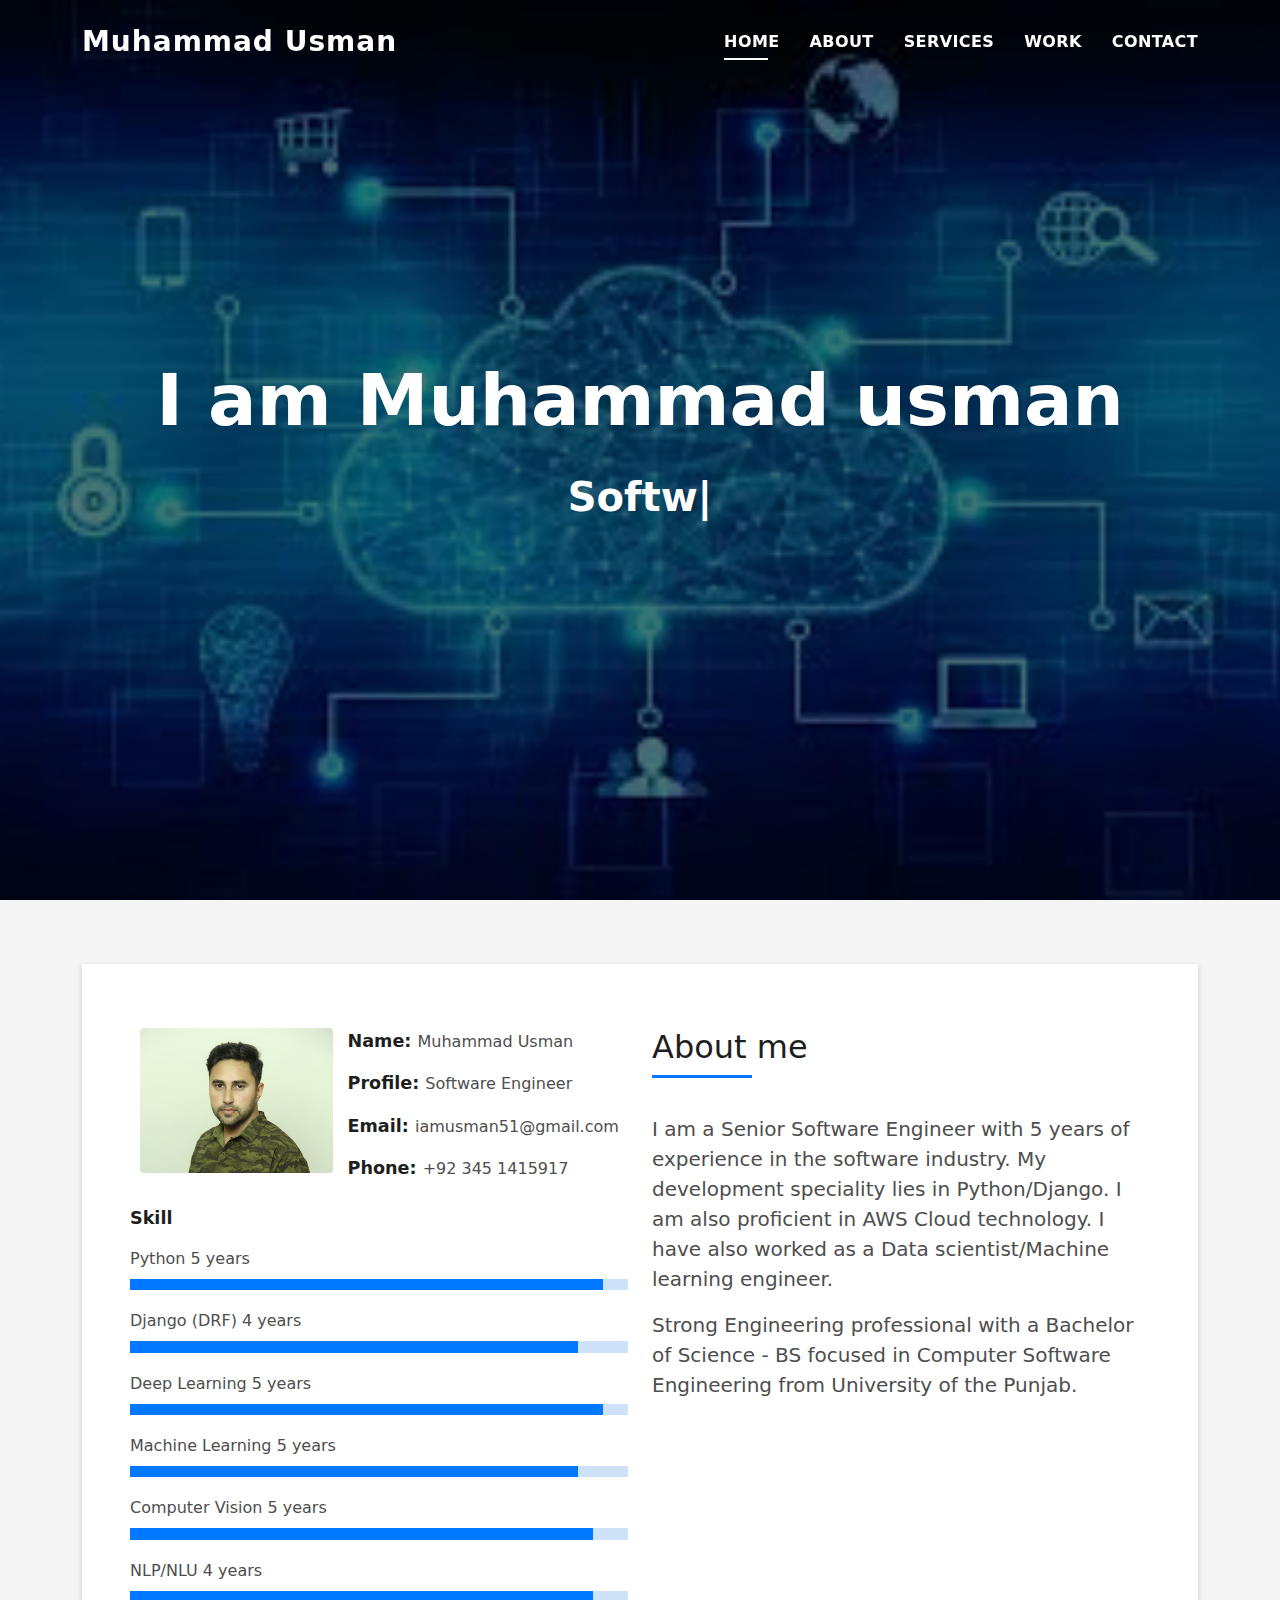
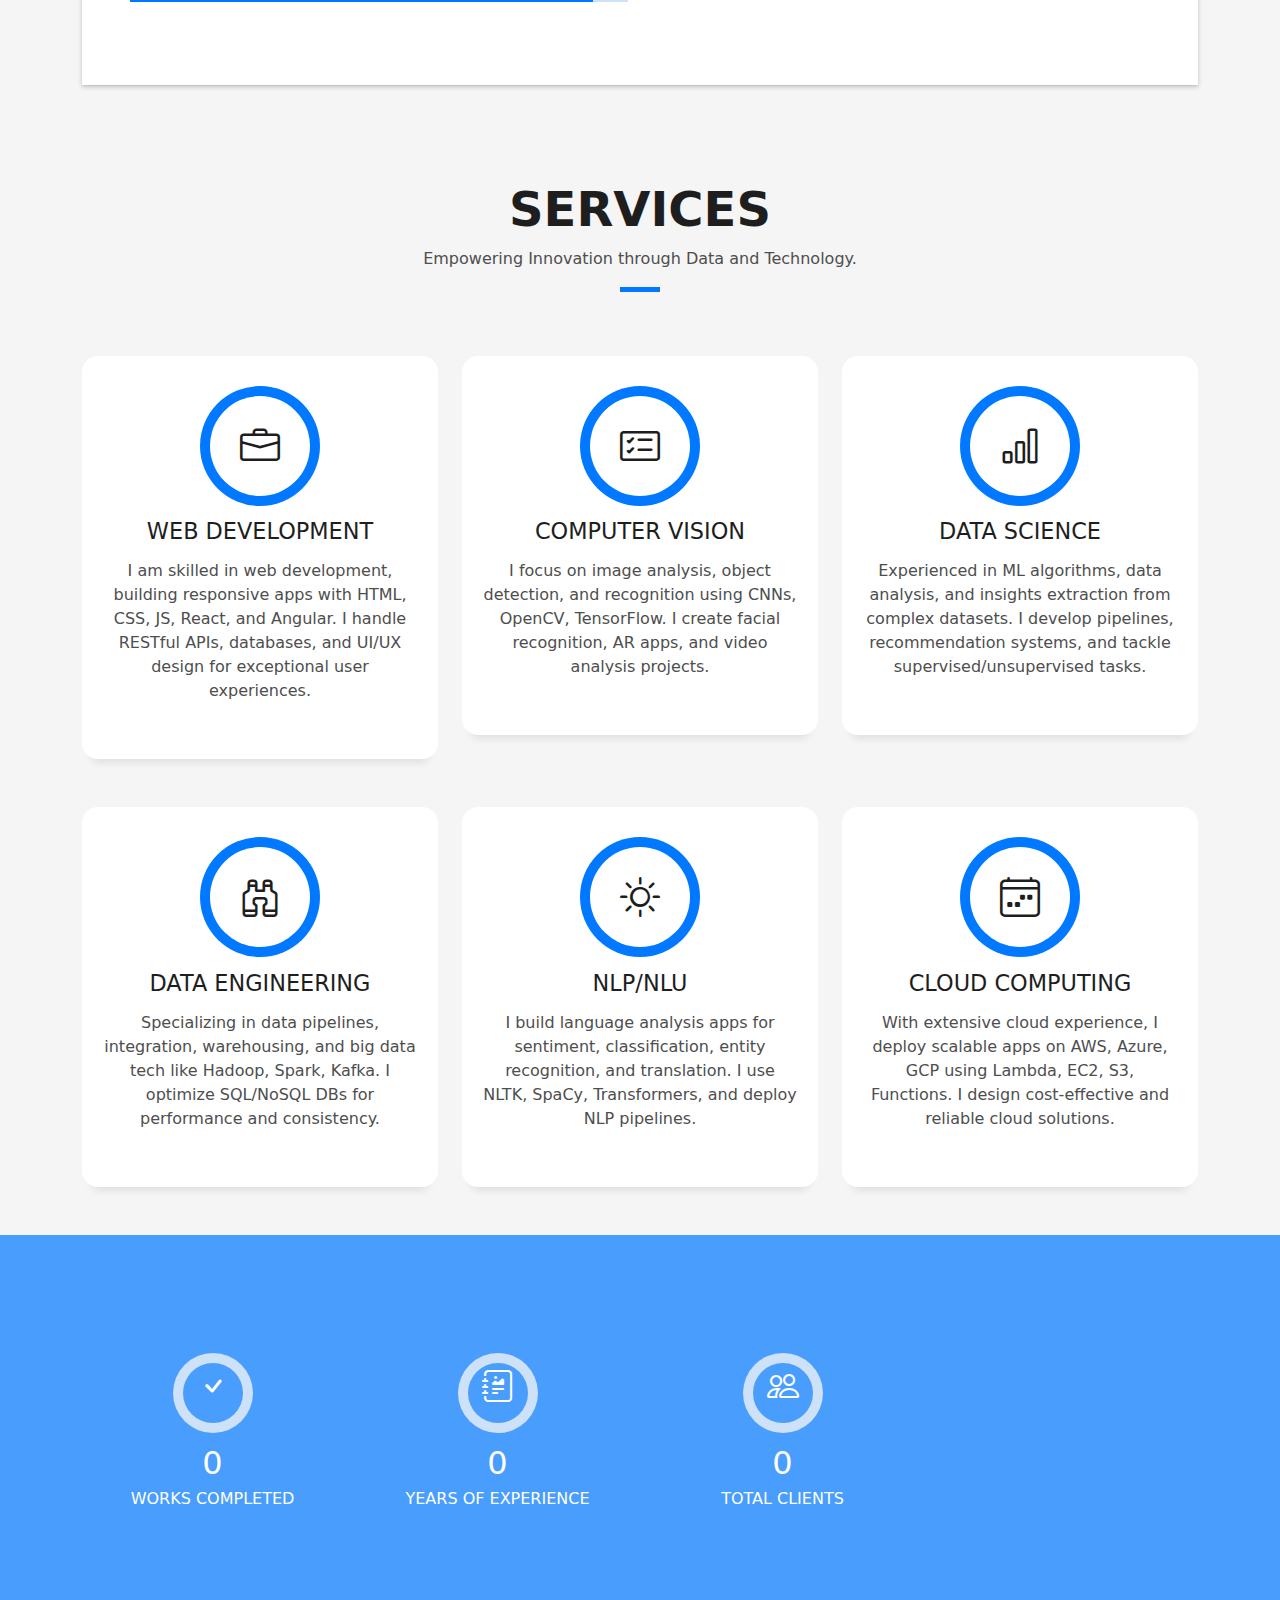
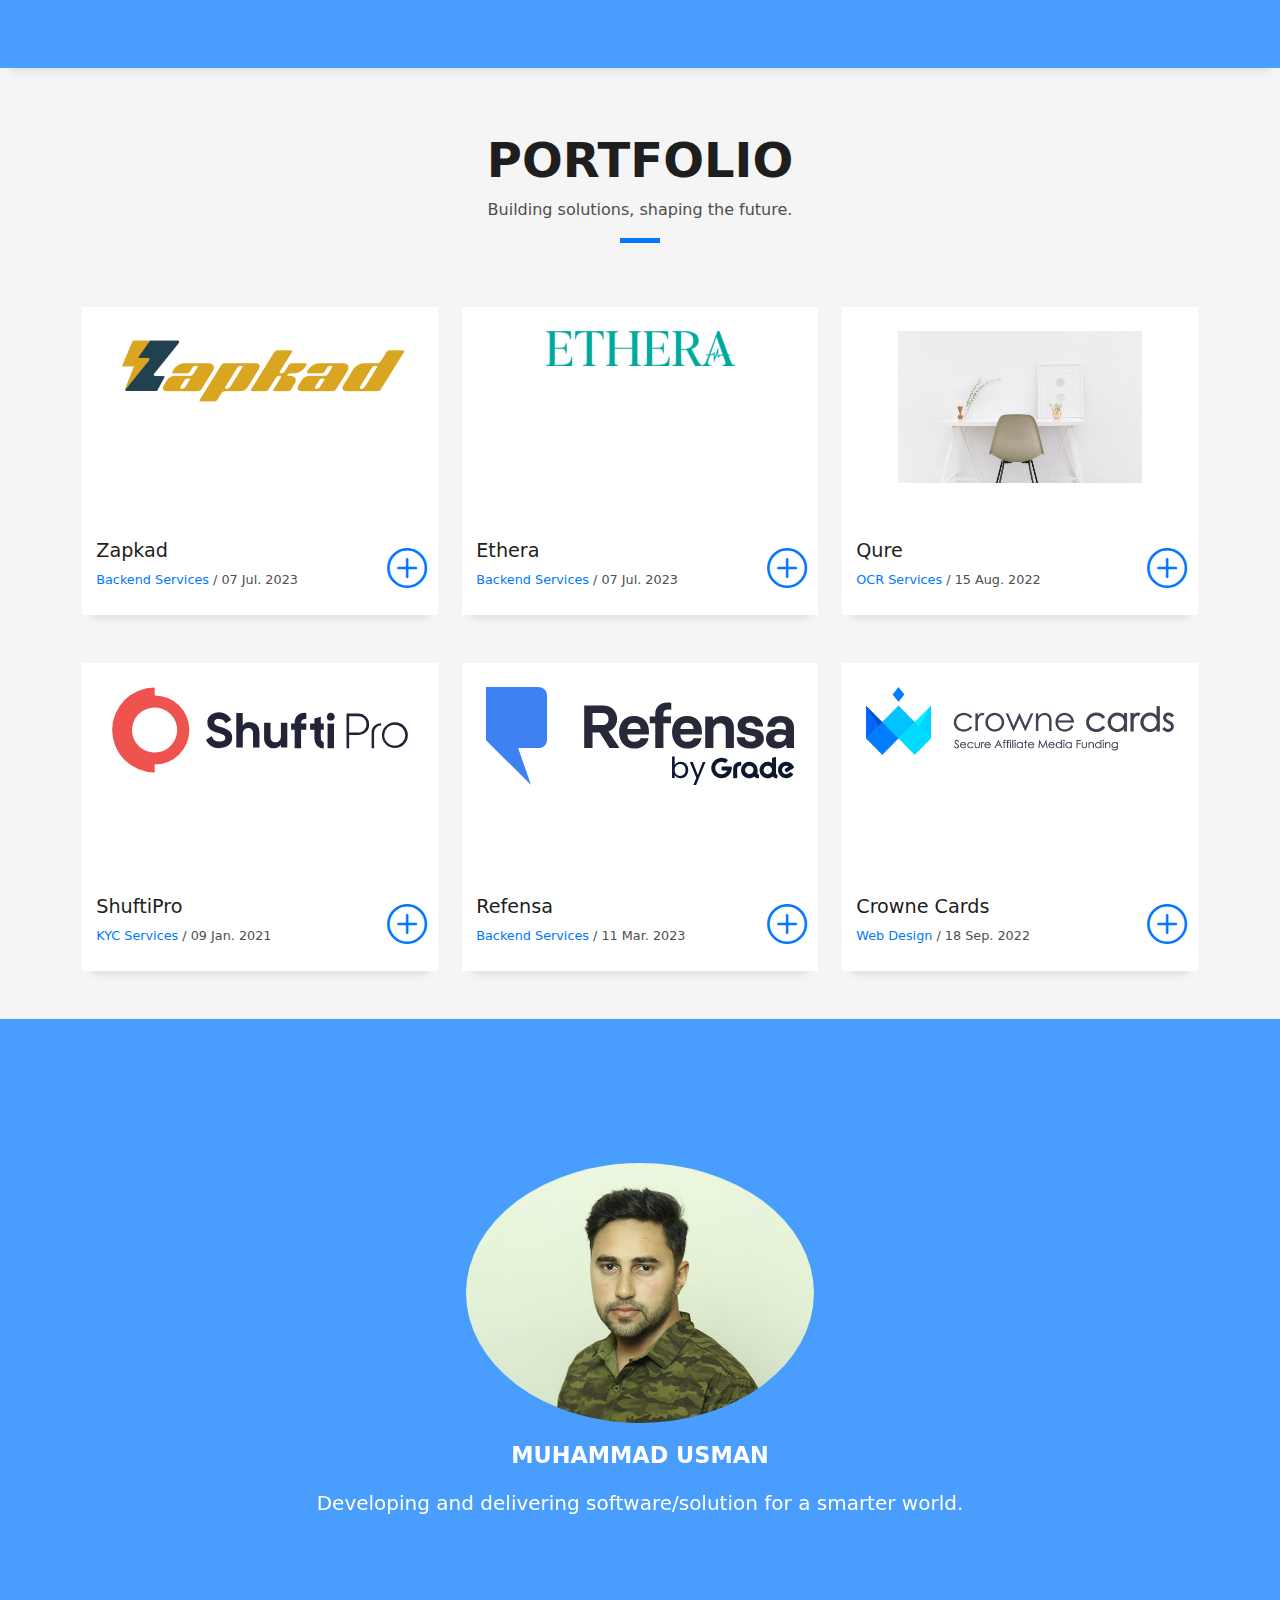
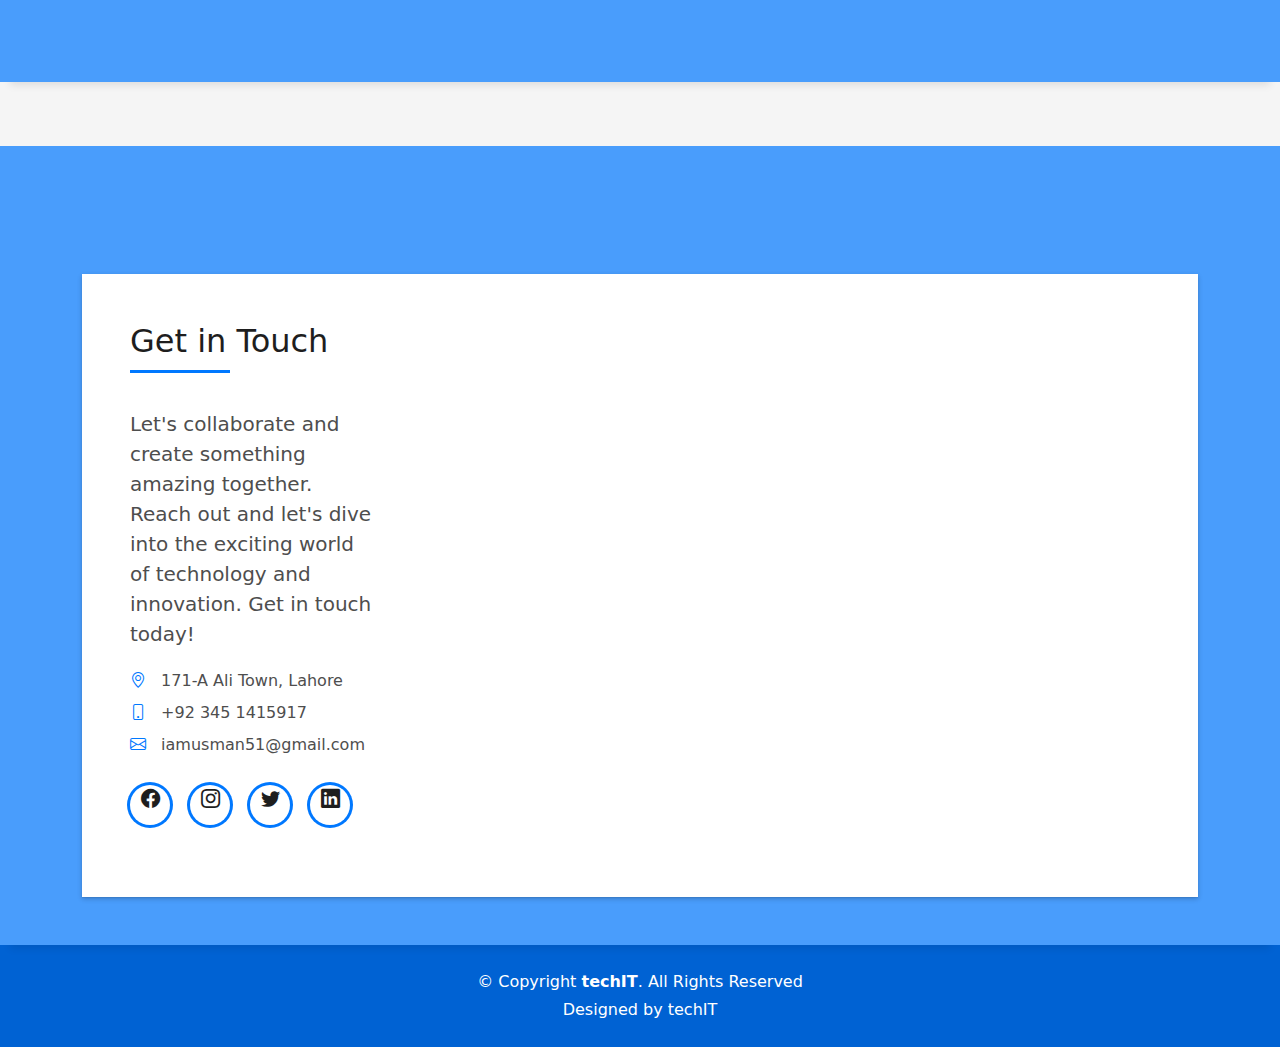
==== commit f05521b4: "updated index" ====
--- a/docs/index.html
+++ b/docs/index.html
@@ -42,7 +42,7 @@
   <header id="header" class="fixed-top">
     <div class="container d-flex align-items-center justify-content-between">
 
-      <h1 class="logo"><a href="index.html">Portfolio</a></h1>
+      <h1 class="logo"><a href="index.html">Muhammad Usman</a></h1>
       <!-- Uncomment below if you prefer to use an image logo -->
       <!-- <a href="index.html" class="logo"><img src="assets/img/logo.png" alt="" class="img-fluid"></a>-->
 
@@ -78,7 +78,7 @@
   </header><!-- End Header -->
 
   <!-- ======= Hero Section ======= -->
-  <div id="hero" class="hero route bg-image" style="background-image: url(assets/img/usman.jpeg)">
+  <div id="hero" class="hero route bg-image" style="background-image: url(assets/img/background.jpeg)">
     <div class="overlay-itro"></div>
     <div class="hero-content display-table">
       <div class="table-cell">
@@ -119,27 +119,27 @@
                   </div>
                   <div class="skill-mf">
                     <p class="title-s">Skill</p>
-                    <span>Python</span> <span class="pull-right">95%</span>
+                    <span>Python</span> <span class="pull-right">5 years</span>
                     <div class="progress">
                       <div class="progress-bar" role="progressbar" style="width: 95%;" aria-valuenow="95" aria-valuemin="0" aria-valuemax="100"></div>
                     </div>
-                    <span>Django (DRF)</span> <span class="pull-right">90%</span>
+                    <span>Django (DRF)</span> <span class="pull-right">4 years</span>
                     <div class="progress">
                       <div class="progress-bar" role="progressbar" style="width: 90%;" aria-valuenow="90" aria-valuemin="0" aria-valuemax="100"></div>
                     </div>
-                    <span>Deep Learning</span> <span class="pull-right">95%</span>
+                    <span>Deep Learning</span> <span class="pull-right">5 years</span>
                     <div class="progress">
                       <div class="progress-bar" role="progressbar" style="width: 95%;" aria-valuenow="95" aria-valuemin="0" aria-valuemax="100"></div>
                     </div>
-                    <span>Machine Learning</span> <span class="pull-right">90%</span>
+                    <span>Machine Learning</span> <span class="pull-right">5 years</span>
                     <div class="progress">
                       <div class="progress-bar" role="progressbar" style="width: 90%" aria-valuenow="90" aria-valuemin="0" aria-valuemax="100"></div>
                     </div>
-                    <span>Computer Vision</span> <span class="pull-right">90%</span>
+                    <span>Computer Vision</span> <span class="pull-right">5 years</span>
                     <div class="progress">
                       <div class="progress-bar" role="progressbar" style="width: 93%" aria-valuenow="90" aria-valuemin="0" aria-valuemax="100"></div>
                     </div>
-                    <span>NLP/NLU</span> <span class="pull-right">90%</span>
+                    <span>NLP/NLU</span> <span class="pull-right">4 years</span>
                     <div class="progress">
                       <div class="progress-bar" role="progressbar" style="width: 93%" aria-valuenow="90" aria-valuemin="0" aria-valuemax="100"></div>
                     </div>
@@ -153,7 +153,7 @@
                       </h5>
                     </div>
                     <p class="lead">
-                      I am a Senior Software Engineer with 6 years of experience in the software industry.
+                      I am a Senior Software Engineer with 5 years of experience in the software industry.
                       My development speciality lies in Python/Django. I am also proficient in AWS Cloud technology.
                       I have also worked as a Data scientist/Machine learning engineer.
                      
@@ -286,7 +286,7 @@
                 <span class="ico-circle"><i class="bi bi-check"></i></span>
               </div>
               <div class="counter-num">
-                <p data-purecounter-start="0" data-purecounter-end="50" data-purecounter-duration="1" class="counter purecounter"></p>
+                <p data-purecounter-start="0" data-purecounter-end="25" data-purecounter-duration="1" class="counter purecounter"></p>
                 <span class="counter-text">WORKS COMPLETED</span>
               </div>
             </div>
@@ -308,21 +308,21 @@
                 <span class="ico-circle"><i class="bi bi-people"></i></span>
               </div>
               <div class="counter-num">
-                <p data-purecounter-start="0" data-purecounter-end="19" data-purecounter-duration="1" class="counter purecounter"></p>
+                <p data-purecounter-start="0" data-purecounter-end="12" data-purecounter-duration="1" class="counter purecounter"></p>
                 <span class="counter-text">TOTAL CLIENTS</span>
               </div>
             </div>
           </div>
-          <div class="col-sm-3 col-lg-3">
-            <div class="counter-box pt-4 pt-md-0">
-              <div class="counter-ico">
-                <span class="ico-circle"><i class="bi bi-award"></i></span>
-              </div>
-              <div class="counter-num">
-                <p data-purecounter-start="0" data-purecounter-end="5" data-purecounter-duration="1" class="counter purecounter"></p>
-                <span class="counter-text">AWARD WON</span>
-              </div>
-            </div>
+<!--          <div class="col-sm-3 col-lg-3">-->
+<!--            <div class="counter-box pt-4 pt-md-0">-->
+<!--              <div class="counter-ico">-->
+<!--                <span class="ico-circle"><i class="bi bi-award"></i></span>-->
+<!--              </div>-->
+<!--              <div class="counter-num">-->
+<!--                <p data-purecounter-start="0" data-purecounter-end="5" data-purecounter-duration="1" class="counter purecounter"></p>-->
+<!--                <span class="counter-text">AWARD WON</span>-->
+<!--              </div>-->
+<!--            </div>-->
           </div>
         </div>
       </div>
--- a/docs/assets/css/style.css
+++ b/docs/assets/css/style.css
@@ -1,1306 +1,1311 @@
-
-
-/*--------------------------------------------------------------
-# General
---------------------------------------------------------------*/
-body {
-  background-color: #f5f5f5;
-  color: #4e4e4e;
-}
-
-h1,
-h2,
-h3,
-h4,
-h5,
-h6 {
-  color: #1e1e1e;
-}
-
-a {
-  color: #1e1e1e;
-  text-decoration: none;
-  transition: all 0.5s ease-in-out;
-}
-a:hover {
-  color: #0078ff;
-  text-decoration: none;
-  transition: all 0.5s ease-in-out;
-}
-
-.p-r {
-  position: relative;
-}
-
-.color-a {
-  text-decoration: none;
-  color: #0078ff;
-}
-
-.color-d {
-  color: #f5f5f5;
-}
-
-.color-text-a {
-  text-decoration: none;
-  color: #4e4e4e;
-}
-
-.box-shadow, .card-blog, .work-box, .service-box, .paralax-mf {
-  box-shadow: 0 13px 8px -10px rgba(0, 0, 0, 0.1);
-}
-
-.box-shadow-a, .button:hover {
-  text-decoration: none;
-  box-shadow: 0 0 0 4px #cde1f8;
-}
-
-.display-5 {
-  font-size: 2.5rem;
-  font-weight: 300;
-  line-height: 1.1;
-}
-
-.display-6 {
-  font-size: 2rem;
-  font-weight: 300;
-  line-height: 1.1;
-}
-
-.avatar {
-  width: 32px;
-  height: 32px;
-  margin-right: 4px;
-  overflow: hidden;
-}
-
-.bg-image {
-  background-repeat: no-repeat;
-  background-attachment: fixed;
-  background-size: cover;
-  background-position: center center;
-}
-@media (max-width: 1024px) {
-  .bg-image {
-    background-attachment: scroll;
-  }
-}
-
-.overlay-mf {
-  background-color: #0078ff;
-}
-
-.overlay-mf {
-  position: absolute;
-  top: 0;
-  left: 0px;
-  padding: 0;
-  height: 100%;
-  width: 100%;
-  opacity: 0.7;
-}
-
-.paralax-mf {
-  position: relative;
-  padding: 8rem 0;
-}
-
-.display-table {
-  width: 100%;
-  height: 100%;
-  display: table;
-}
-
-.table-cell {
-  display: table-cell;
-  vertical-align: middle;
-}
-
-/*--/ Sections /--*/
-.sect-4 {
-  padding: 4rem 0;
-}
-
-.sect-pt4 {
-  padding-top: 4rem;
-}
-
-.sect-mt4 {
-  margin-top: 4rem;
-}
-
-/*--/ Title s /--*/
-.title-s {
-  font-weight: 600;
-  color: #1e1e1e;
-  font-size: 1.1rem;
-}
-
-/*--/ Title A /--*/
-.title-box {
-  margin-bottom: 4rem;
-}
-
-.title-a {
-  text-decoration: none;
-  font-size: 3rem;
-  font-weight: bold;
-  text-transform: uppercase;
-}
-
-.subtitle-a {
-  text-decoration: none;
-  color: #4e4e4e;
-}
-
-.line-mf {
-  width: 40px;
-  height: 5px;
-  background-color: #0078ff;
-  margin: 0 auto;
-}
-
-/*--/ Title Left /--*/
-.title-box-2 {
-  margin-bottom: 3rem;
-}
-
-.title-left {
-  font-size: 2rem;
-  position: relative;
-}
-.title-left:before {
-  content: "";
-  position: absolute;
-  height: 3px;
-  background-color: #0078ff;
-  width: 100px;
-  bottom: -12px;
-}
-
-/*------/ Box /------*/
-.box-pl2 {
-  padding-left: 2rem;
-}
-
-.box-shadow-full {
-  padding: 3rem 1.25rem;
-  position: relative;
-  background-color: #fff;
-  margin-bottom: 3rem;
-  z-index: 2;
-  box-shadow: 0 1px 1px 0 rgba(0, 0, 0, 0.06), 0 2px 5px 0 rgba(0, 0, 0, 0.2);
-}
-@media (min-width: 768px) {
-  .box-shadow-full {
-    padding: 3rem;
-  }
-}
-
-/*------/ Socials /------*/
-.socials {
-  padding: 1.5rem 0;
-}
-.socials ul li {
-  display: inline-block;
-}
-.socials .ico-circle {
-  height: 40px;
-  width: 40px;
-  font-size: 1.2rem;
-  border-radius: 50%;
-  line-height: 1.6;
-  margin: 0 15px 0 0;
-  box-shadow: 0 0 0 3px #0078ff;
-  transition: all 500ms ease;
-}
-.socials .ico-circle:hover {
-  background-color: #0078ff;
-  color: #fff;
-  box-shadow: 0 0 0 3px #cde1f8;
-  transition: all 500ms ease;
-}
-
-/*------/ Ul resect /------*/
-.ul-resect, .widget-tags ul, .widget-sidebar .list-sidebar, .box-comments .list-comments, .blog-wrapper .post-meta ul, .list-ico, .socials ul {
-  list-style: none;
-  padding-left: 0;
-  margin-bottom: 0;
-}
-
-.list-ico {
-  line-height: 2;
-}
-.list-ico span {
-  color: #0078ff;
-  margin-right: 10px;
-}
-
-/*------/ Ico Circle /------*/
-.ico-circle {
-  height: 100px;
-  width: 100px;
-  font-size: 2rem;
-  border-radius: 50%;
-  line-height: 1.55;
-  margin: 0 auto;
-  text-align: center;
-  box-shadow: 0 0 0 10px #0078ff;
-  display: block;
-}
-
-/*------/ Owl Carousel /------*/
-.owl-theme .owl-dots {
-  text-align: center;
-  margin-top: 18px;
-}
-.owl-theme .owl-dots .owl-dot {
-  display: inline-block;
-}
-.owl-theme .owl-dots .owl-dot span {
-  width: 18px;
-  height: 7px;
-  margin: 5px 5px;
-  background: #cde1f8;
-  border: 0px solid #cde1f8;
-  display: block;
-  transition: all 0.6s ease-in-out;
-  cursor: pointer;
-}
-.owl-theme .owl-dots .owl-dot:hover span {
-  background-color: #cde1f8;
-}
-.owl-theme .owl-dots .owl-dot.active span {
-  background-color: #1B1B1B;
-  width: 25px;
-}
-
-/*--/ Scrolltop s /--*/
-.scrolltop-mf {
-  position: relative;
-  display: none;
-}
-.scrolltop-mf span {
-  z-index: 999;
-  position: fixed;
-  width: 42px;
-  height: 42px;
-  background-color: #0078ff;
-  opacity: 0.7;
-  font-size: 1.6rem;
-  line-height: 1.5;
-  text-align: center;
-  color: #fff;
-  top: auto;
-  left: auto;
-  right: 30px;
-  bottom: 50px;
-  cursor: pointer;
-  border-radius: 50%;
-}
-
-/*--------------------------------------------------------------
-# Back to top button
---------------------------------------------------------------*/
-.back-to-top {
-  position: fixed;
-  visibility: hidden;
-  opacity: 0;
-  right: 15px;
-  bottom: 15px;
-  z-index: 996;
-  background: #0078ff;
-  width: 40px;
-  height: 40px;
-  border-radius: 50px;
-  transition: all 0.4s;
-}
-.back-to-top i {
-  font-size: 28px;
-  color: #fff;
-  line-height: 0;
-}
-.back-to-top:hover {
-  background: #298eff;
-  color: #fff;
-}
-.back-to-top.active {
-  visibility: visible;
-  opacity: 1;
-}
-
-/*------/ Prelaoder /------*/
-#preloader {
-  position: fixed;
-  top: 0;
-  left: 0;
-  right: 0;
-  bottom: 0;
-  z-index: 9999;
-  overflow: hidden;
-  background: #fff;
-}
-
-#preloader:before {
-  content: "";
-  position: fixed;
-  top: calc(50% - 30px);
-  left: calc(50% - 30px);
-  border: 6px solid #f2f2f2;
-  border-top: 6px solid #0078ff;
-  border-radius: 50%;
-  width: 60px;
-  height: 60px;
-  -webkit-animation: animate-preloader 1s linear infinite;
-  animation: animate-preloader 1s linear infinite;
-}
-
-@-webkit-keyframes animate-preloader {
-  0% {
-    transform: rotate(0deg);
-  }
-  100% {
-    transform: rotate(360deg);
-  }
-}
-
-@keyframes animate-preloader {
-  0% {
-    transform: rotate(0deg);
-  }
-  100% {
-    transform: rotate(360deg);
-  }
-}
-/*------/ Button /------*/
-.button {
-  display: inline-block;
-  padding: 0.3rem 0.6rem;
-  text-align: center;
-  vertical-align: middle;
-  -webkit-user-select: none;
-  -moz-user-select: none;
-  user-select: none;
-  font-size: 1rem;
-  border-radius: 0.3rem;
-  border: 1px solid transparent;
-  transition: all 500ms ease;
-  cursor: pointer;
-}
-.button:focus {
-  outline: 0;
-}
-.button:hover {
-  background-color: #0062d3;
-  color: #fff;
-  transition: all 500ms ease;
-}
-
-.button-a {
-  text-decoration: none;
-  background-color: #0078ff;
-  color: #fff;
-  border-color: #cde1f8;
-}
-
-.button-big {
-  padding: 0.9rem 2.3rem;
-  font-size: 1.2rem;
-}
-
-.button-rouded {
-  border-radius: 5rem;
-}
-
-.btn-lg {
-  padding: 0.5rem 1rem;
-  font-size: 1.25rem;
-  line-height: 1.5;
-  border-radius: 0.3rem;
-}
-
-/*--------------------------------------------------------------
-# Header
---------------------------------------------------------------*/
-#header {
-  transition: all 0.5s;
-  z-index: 997;
-  padding: 20px 0;
-}
-#header .logo {
-  font-size: 28px;
-  margin: 0;
-  padding: 0;
-  font-weight: 600;
-  letter-spacing: 1px;
-}
-#header .logo a {
-  color: #fff;
-}
-#header .logo img {
-  max-height: 40px;
-}
-#header.header-scrolled {
-  background: rgba(0, 0, 0, 0.9);
-  padding: 12px 0;
-}
-
-/*--------------------------------------------------------------
-# Navigation Menu
---------------------------------------------------------------*/
-/**
-* Desktop Navigation 
-*/
-.navbar {
-  padding: 0;
-}
-.navbar ul {
-  margin: 0;
-  padding: 0;
-  display: flex;
-  list-style: none;
-  align-items: center;
-}
-.navbar li {
-  position: relative;
-}
-.navbar > ul > li {
-  white-space: nowrap;
-  padding: 10px 0 10px 30px;
-}
-.navbar a, .navbar a:focus {
-  display: flex;
-  align-items: center;
-  justify-content: space-between;
-  color: #fff;
-  font-size: 16px;
-  font-weight: 600;
-  padding: 0;
-  white-space: nowrap;
-  transition: 0.3s;
-  letter-spacing: 0.4px;
-  position: relative;
-  text-transform: uppercase;
-}
-.navbar a i, .navbar a:focus i {
-  font-size: 12px;
-  line-height: 0;
-  margin-left: 5px;
-}
-.navbar > ul > li > a:before {
-  content: "";
-  position: absolute;
-  width: 100%;
-  height: 2px;
-  bottom: -6px;
-  left: 0;
-  width: 0;
-  background-color: #fff;
-  visibility: hidden;
-  transition: all 0.3s ease-in-out 0s;
-}
-.navbar a:hover:before, .navbar li:hover > a:before, .navbar .active:before {
-  visibility: visible;
-  width: 80%;
-}
-.navbar a:hover, .navbar .active, .navbar .active:focus, .navbar li:hover > a {
-  color: #fff;
-}
-.navbar .dropdown ul {
-  display: block;
-  position: absolute;
-  left: 30px;
-  top: calc(100% + 30px);
-  margin: 0;
-  padding: 10px 0;
-  z-index: 99;
-  opacity: 0;
-  visibility: hidden;
-  background: #fff;
-  box-shadow: 0px 0px 30px rgba(127, 137, 161, 0.25);
-  transition: 0.3s;
-}
-.navbar .dropdown ul li {
-  min-width: 200px;
-}
-.navbar .dropdown ul a {
-  padding: 10px 20px;
-  font-size: 14px;
-  text-transform: none;
-  color: #4e4e4e;
-}
-.navbar .dropdown ul a i {
-  font-size: 12px;
-}
-.navbar .dropdown ul a:hover, .navbar .dropdown ul .active:hover, .navbar .dropdown ul li:hover > a {
-  color: #0078ff;
-}
-.navbar .dropdown:hover > ul {
-  opacity: 1;
-  top: 100%;
-  visibility: visible;
-}
-.navbar .dropdown .dropdown ul {
-  top: 0;
-  left: calc(100% - 30px);
-  visibility: hidden;
-}
-.navbar .dropdown .dropdown:hover > ul {
-  opacity: 1;
-  top: 0;
-  left: 100%;
-  visibility: visible;
-}
-@media (max-width: 1366px) {
-  .navbar .dropdown .dropdown ul {
-    left: -90%;
-  }
-  .navbar .dropdown .dropdown:hover > ul {
-    left: -100%;
-  }
-}
-
-/**
-* Mobile Navigation 
-*/
-.mobile-nav-toggle {
-  color: #fff;
-  font-size: 28px;
-  cursor: pointer;
-  display: none;
-  line-height: 0;
-  transition: 0.5s;
-}
-
-@media (max-width: 991px) {
-  .mobile-nav-toggle {
-    display: block;
-  }
-
-  .navbar ul {
-    display: none;
-  }
-}
-.navbar-mobile {
-  position: fixed;
-  overflow: hidden;
-  top: 0;
-  right: 0;
-  left: 0;
-  bottom: 0;
-  background: rgba(78, 78, 78, 0.9);
-  transition: 0.3s;
-  z-index: 999;
-}
-.navbar-mobile .mobile-nav-toggle {
-  position: absolute;
-  top: 15px;
-  right: 15px;
-}
-.navbar-mobile ul {
-  display: block;
-  position: absolute;
-  top: 55px;
-  right: 15px;
-  bottom: 15px;
-  left: 15px;
-  padding: 10px 0;
-  background-color: #fff;
-  overflow-y: auto;
-  transition: 0.3s;
-}
-.navbar-mobile > ul > li {
-  padding: 0;
-}
-.navbar-mobile a:hover:before, .navbar-mobile li:hover > a:before, .navbar-mobile .active:before {
-  visibility: hidden;
-}
-.navbar-mobile a, .navbar-mobile a:focus {
-  padding: 10px 20px;
-  font-size: 15px;
-  color: #4e4e4e;
-}
-.navbar-mobile a:hover, .navbar-mobile .active, .navbar-mobile li:hover > a {
-  color: #0078ff;
-}
-.navbar-mobile .getstarted, .navbar-mobile .getstarted:focus {
-  margin: 15px;
-}
-.navbar-mobile .dropdown ul {
-  position: static;
-  display: none;
-  margin: 10px 20px;
-  padding: 10px 0;
-  z-index: 99;
-  opacity: 1;
-  visibility: visible;
-  background: #fff;
-  box-shadow: 0px 0px 30px rgba(127, 137, 161, 0.25);
-}
-.navbar-mobile .dropdown ul li {
-  min-width: 200px;
-}
-.navbar-mobile .dropdown ul a {
-  padding: 10px 20px;
-}
-.navbar-mobile .dropdown ul a i {
-  font-size: 12px;
-}
-.navbar-mobile .dropdown ul a:hover, .navbar-mobile .dropdown ul .active:hover, .navbar-mobile .dropdown ul li:hover > a {
-  color: #0078ff;
-}
-.navbar-mobile .dropdown > .dropdown-active {
-  display: block;
-}
-
-/*--------------------------------------------------------------
-# Hero Section
---------------------------------------------------------------*/
-.hero {
-  height: 100vh;
-  position: relative;
-  color: #fff;
-}
-.hero .hero-content {
-  text-align: center;
-  position: absolute;
-}
-.hero .overlay-itro {
-  background-color: rgba(0, 0, 0, 0.6);
-  position: absolute;
-  top: 0;
-  left: 0px;
-  padding: 0;
-  height: 100%;
-  width: 100%;
-  opacity: 0.9;
-}
-.hero .hero-title {
-  color: #fff;
-  font-weight: 600;
-  font-size: 3rem;
-}
-@media (min-width: 768px) {
-  .hero .hero-title {
-    font-size: 4.5rem;
-  }
-}
-.hero .hero-subtitle {
-  font-size: 1.5rem;
-  font-weight: 600;
-}
-@media (min-width: 768px) {
-  .hero .hero-subtitle {
-    font-size: 2.5rem;
-  }
-}
-.hero .text-slider-items {
-  display: none;
-}
-
-.hero-single {
-  height: 350px;
-}
-.hero-single .hero-content {
-  margin-top: 30px;
-}
-.hero-single .hero-title {
-  text-transform: uppercase;
-  font-size: 3rem;
-}
-@media (min-width: 768px) {
-  .hero-single .hero-title {
-    font-size: 3.5rem;
-  }
-}
-.hero-single .breadcrumb {
-  background-color: transparent;
-  color: #0078ff;
-}
-.hero-single .breadcrumb .breadcrumb-item:before {
-  color: #cde1f8;
-}
-.hero-single .breadcrumb .breadcrumb-item.active {
-  color: #cde1f8;
-}
-.hero-single .breadcrumb a {
-  color: #fff;
-}
-
-/*--------------------------------------------------------------
-# About
---------------------------------------------------------------*/
-.about-mf .box-shadow-full {
-  padding-top: 4rem;
-  padding-bottom: 4rem;
-}
-.about-mf .about-img {
-  margin-bottom: 2rem;
-}
-.about-mf .about-img img {
-  margin-left: 10px;
-}
-@media (min-width: 767px) {
-  .about-mf .box-pl2 {
-    margin-top: 3rem;
-    padding-left: 0rem;
-  }
-}
-
-.skill-mf span {
-  color: #4e4e4e;
-}
-.skill-mf .progress {
-  background-color: #cde1f8;
-  margin: 0.5rem 0 1.2rem 0;
-  border-radius: 0;
-  height: 0.7rem;
-}
-.skill-mf .progress .progress-bar {
-  height: 0.7rem;
-  background-color: #0078ff;
-}
-
-/*--------------------------------------------------------------
-# Services
---------------------------------------------------------------*/
-.service-box {
-  background-color: #fff;
-  padding: 2.5rem 1.3rem;
-  border-radius: 1rem;
-  margin-bottom: 3rem;
-  text-align: center;
-}
-.service-box:hover .ico-circle {
-  transition: all 500ms ease;
-  color: #fff;
-  background-color: #0078ff;
-  box-shadow: 0 0 0 10px #cde1f8;
-}
-.service-box .service-ico {
-  margin-bottom: 1rem;
-  color: #1e1e1e;
-}
-.service-box .ico-circle {
-  transition: all 500ms ease;
-  display: inline-flex;
-  align-items: center;
-  justify-content: center;
-}
-.service-box .ico-circle i {
-  line-height: 0;
-  font-size: 40px;
-}
-.service-box .s-title {
-  font-size: 1.4rem;
-  text-transform: uppercase;
-  text-align: center;
-  padding: 0.4rem 0;
-}
-.service-box .s-description {
-  color: #4e4e4e;
-}
-
-/*--------------------------------------------------------------
-# Counter
---------------------------------------------------------------*/
-.counter-box {
-  color: #fff;
-  text-align: center;
-}
-@media (min-width: 577px) {
-  .counter-box {
-    margin-bottom: 1.8rem;
-  }
-}
-
-.counter-ico {
-  margin-bottom: 1rem;
-}
-.counter-ico .ico-circle {
-  height: 60px;
-  width: 60px;
-  line-height: 1.5;
-  box-shadow: 0 0 0 10px #cde1f8;
-}
-
-.counter-num .counter {
-  font-size: 2rem;
-  margin-bottom: 0;
-}
-
-/*--------------------------------------------------------------
-# Portfolio
---------------------------------------------------------------*/
-.work-box {
-    background-color: #fff;
-    display: block;
-}
-.project-image {
-    height: 200px;
-    padding: 24px;
-}
-
-.work-box:hover img {
-  transform: scale(1.3);
-}
-.work-img {
-
-}
-.work-img {
-  display: block;
-    overflow: hidden;
-    height: 100%;
-    margin: auto;
-    text-align: center;
-}
-.work-img img {
-    transition: all .3s !important;
-    transform: scale(1);
-    max-height: 100%;
-    max-width: 100%;
-}
-.work-box:hover img {
-    transform: scale(1.1);
-}
-
-.work-content {
-  padding: 2rem 3% 1rem 4%;
-}
-.work-content .w-more {
-  color: #4e4e4e;
-  font-size: 0.8rem;
-}
-.work-content .w-more .w-ctegory {
-  color: #0078ff;
-}
-.work-content .w-like {
-  font-size: 2.5rem;
-  color: #0078ff;
-  float: right;
-}
-.work-content .w-like a {
-  color: #0078ff;
-}
-.work-content .w-like .num-like {
-  font-size: 0.7rem;
-}
-
-.w-title {
-  font-size: 1.2rem;
-}
-
-/*--------------------------------------------------------------
-# Portfolio Details
---------------------------------------------------------------*/
-.portfolio-details {
-  padding-top: 40px;
-}
-.portfolio-details .portfolio-details-slider img {
-  width: 100%;
-}
-.portfolio-details .portfolio-details-slider .swiper-pagination {
-  margin-top: 20px;
-  position: relative;
-}
-.portfolio-details .portfolio-details-slider .swiper-pagination .swiper-pagination-bullet {
-  width: 12px;
-  height: 12px;
-  background-color: #fff;
-  opacity: 1;
-  border: 1px solid #0078ff;
-}
-.portfolio-details .portfolio-details-slider .swiper-pagination .swiper-pagination-bullet-active {
-  background-color: #0078ff;
-}
-.portfolio-details .portfolio-info {
-  padding: 30px;
-  box-shadow: 0px 0 30px rgba(78, 78, 78, 0.08);
-}
-.portfolio-details .portfolio-info h3 {
-  font-size: 22px;
-  font-weight: 700;
-  margin-bottom: 20px;
-  padding-bottom: 20px;
-  border-bottom: 1px solid #eee;
-}
-.portfolio-details .portfolio-info ul {
-  list-style: none;
-  padding: 0;
-  font-size: 15px;
-}
-.portfolio-details .portfolio-info ul li + li {
-  margin-top: 10px;
-}
-.portfolio-details .portfolio-description {
-  padding-top: 30px;
-}
-.portfolio-details .portfolio-description h2 {
-  font-size: 26px;
-  font-weight: 700;
-  margin-bottom: 20px;
-}
-.portfolio-details .portfolio-description p {
-  padding: 0;
-}
-
-/*--------------------------------------------------------------
-# Testimonials
---------------------------------------------------------------*/
-.testimonial-box {
-  color: #fff;
-  text-align: center;
-}
-.testimonial-box .author-test {
-  margin-top: 1rem;
-}
-.testimonial-box .author-test img {
-  margin: 0 auto;
-}
-.testimonial-box .author {
-  color: #fff;
-  text-transform: uppercase;
-  font-weight: 600;
-  margin: 1rem 0;
-  display: block;
-  font-size: 1.4rem;
-}
-.testimonial-box .comit {
-  font-size: 2rem;
-  color: #0078ff;
-  background-color: #fff;
-  width: 52px;
-  height: 52px;
-  display: block;
-  margin: 0 auto;
-  border-radius: 50%;
-  line-height: 1.6;
-}
-@media (min-width: 768px) {
-  .testimonial-box .description {
-    padding: 0 5rem;
-  }
-}
-@media (min-width: 992px) {
-  .testimonial-box .description {
-    padding: 0 8rem;
-  }
-}
-@media (min-width: 1200px) {
-  .testimonial-box .description {
-    padding: 0 13rem;
-  }
-}
-
-.swiper-pagination {
-  margin-top: 20px;
-  position: relative;
-}
-.swiper-pagination .swiper-pagination-bullet {
-  width: 12px;
-  height: 12px;
-  background-color: rgba(255, 255, 255, 0.4);
-  opacity: 1;
-}
-.swiper-pagination .swiper-pagination-bullet-active {
-  background-color: #fff;
-}
-
-/*--------------------------------------------------------------
-# Contact
---------------------------------------------------------------*/
-.footer-paralax {
-  padding: 4rem 0 0 0;
-}
-
-.contact-mf {
-  margin-top: 4rem;
-}
-@media (min-width: 767px) {
-  .contact-mf .box-pl2 {
-    margin-top: 3rem;
-    padding-left: 0rem;
-  }
-}
-
-.php-email-form .error-message {
-  display: none;
-  color: #fff;
-  background: #ed3c0d;
-  text-align: center;
-  padding: 15px;
-  font-weight: 600;
-}
-.php-email-form .sent-message {
-  display: none;
-  color: #fff;
-  background: #18d26e;
-  text-align: center;
-  padding: 15px;
-  font-weight: 600;
-}
-.php-email-form .loading {
-  display: none;
-  background: #fff;
-  text-align: center;
-  padding: 15px;
-}
-.php-email-form .loading:before {
-  content: "";
-  display: inline-block;
-  border-radius: 50%;
-  width: 24px;
-  height: 24px;
-  margin: 0 10px -6px 0;
-  border: 3px solid #18d26e;
-  border-top-color: #eee;
-  -webkit-animation: animate-loading 1s linear infinite;
-  animation: animate-loading 1s linear infinite;
-}
-.php-email-form input, .php-email-form textarea {
-  border-radius: 0;
-  box-shadow: none;
-  font-size: 14px;
-}
-.php-email-form input:focus, .php-email-form textarea:focus {
-  border-color: #0078ff;
-}
-.php-email-form input {
-  padding: 10px 15px;
-}
-.php-email-form textarea {
-  padding: 12px 15px;
-  margin-bottom: 0;
-}
-.php-email-form button[type=submit] {
-  background: #0078ff;
-  border: 0;
-  padding: 10px 24px;
-  color: #fff;
-  transition: 0.4s;
-}
-.php-email-form button[type=submit]:hover {
-  background: #3393ff;
-}
-
-@-webkit-keyframes animate-loading {
-  0% {
-    transform: rotate(0deg);
-  }
-  100% {
-    transform: rotate(360deg);
-  }
-}
-
-@keyframes animate-loading {
-  0% {
-    transform: rotate(0deg);
-  }
-  100% {
-    transform: rotate(360deg);
-  }
-}
-/*--------------------------------------------------------------
-# Blog
---------------------------------------------------------------*/
-@media (min-width: 767px) {
-  .card-blog {
-    margin-bottom: 3rem;
-  }
-}
-.card-blog .card-body {
-  position: relative;
-}
-.card-blog .card-category-box {
-  position: absolute;
-  text-align: center;
-  top: -16px;
-  left: 15px;
-  right: 15px;
-  line-height: 25px;
-  overflow: hidden;
-}
-.card-blog .card-category {
-  display: inline-block;
-  color: #fff;
-  padding: 0 15px 5px;
-  overflow: hidden;
-  background-color: #0078ff;
-  border-radius: 4px;
-}
-.card-blog .card-category .category {
-  color: #fff;
-  display: inline-block;
-  text-transform: uppercase;
-  font-size: 0.7rem;
-  letter-spacing: 0.1px;
-  margin-bottom: 0;
-}
-.card-blog .card-title {
-  font-size: 1.3rem;
-  margin-top: 0.6rem;
-}
-.card-blog .card-description {
-  color: #4e4e4e;
-}
-.card-blog .post-author {
-  display: inline-block;
-}
-.card-blog .post-date {
-  color: #4e4e4e;
-  display: inline-block;
-  float: right;
-}
-
-/*--------------------------------------------------------------
-# Blog Single
---------------------------------------------------------------*/
-.post-box,
-.form-comments,
-.box-comments,
-.widget-sidebar {
-  padding: 2rem;
-  background-color: #fff;
-  margin-bottom: 3rem;
-}
-@media (min-width: 768px) {
-  .post-box,
-.form-comments,
-.box-comments,
-.widget-sidebar {
-    padding: 3rem;
-  }
-}
-
-.blog-wrapper .article-title {
-  font-size: 1.5rem;
-}
-@media (min-width: 768px) {
-  .blog-wrapper .article-title {
-    font-size: 1.9rem;
-  }
-}
-.blog-wrapper .post-meta {
-  margin: 1rem 0;
-}
-.blog-wrapper .post-meta ul {
-  border-left: 4px solid #0078ff;
-  margin-top: 1rem;
-}
-.blog-wrapper .post-meta ul li {
-  display: inline-block;
-  margin-left: 15px;
-}
-.blog-wrapper .post-meta ul a {
-  color: #0078ff;
-}
-.blog-wrapper .post-meta ul span {
-  color: #1e1e1e;
-}
-.blog-wrapper .blockquote {
-  border-left: 4px solid #0078ff;
-  padding: 18px;
-  font-style: italic;
-}
-
-/*------/ Comments /------*/
-.box-comments .list-comments li {
-  padding-bottom: 40px;
-}
-.box-comments .list-comments .comment-avatar {
-  display: table-cell;
-  vertical-align: top;
-}
-.box-comments .list-comments .comment-avatar img {
-  width: 80px;
-  height: 80px;
-}
-.box-comments .list-comments .comment-author {
-  font-size: 1.3rem;
-}
-@media (min-width: 768px) {
-  .box-comments .list-comments .comment-author {
-    font-size: 1.5rem;
-  }
-}
-.box-comments .list-comments .comment-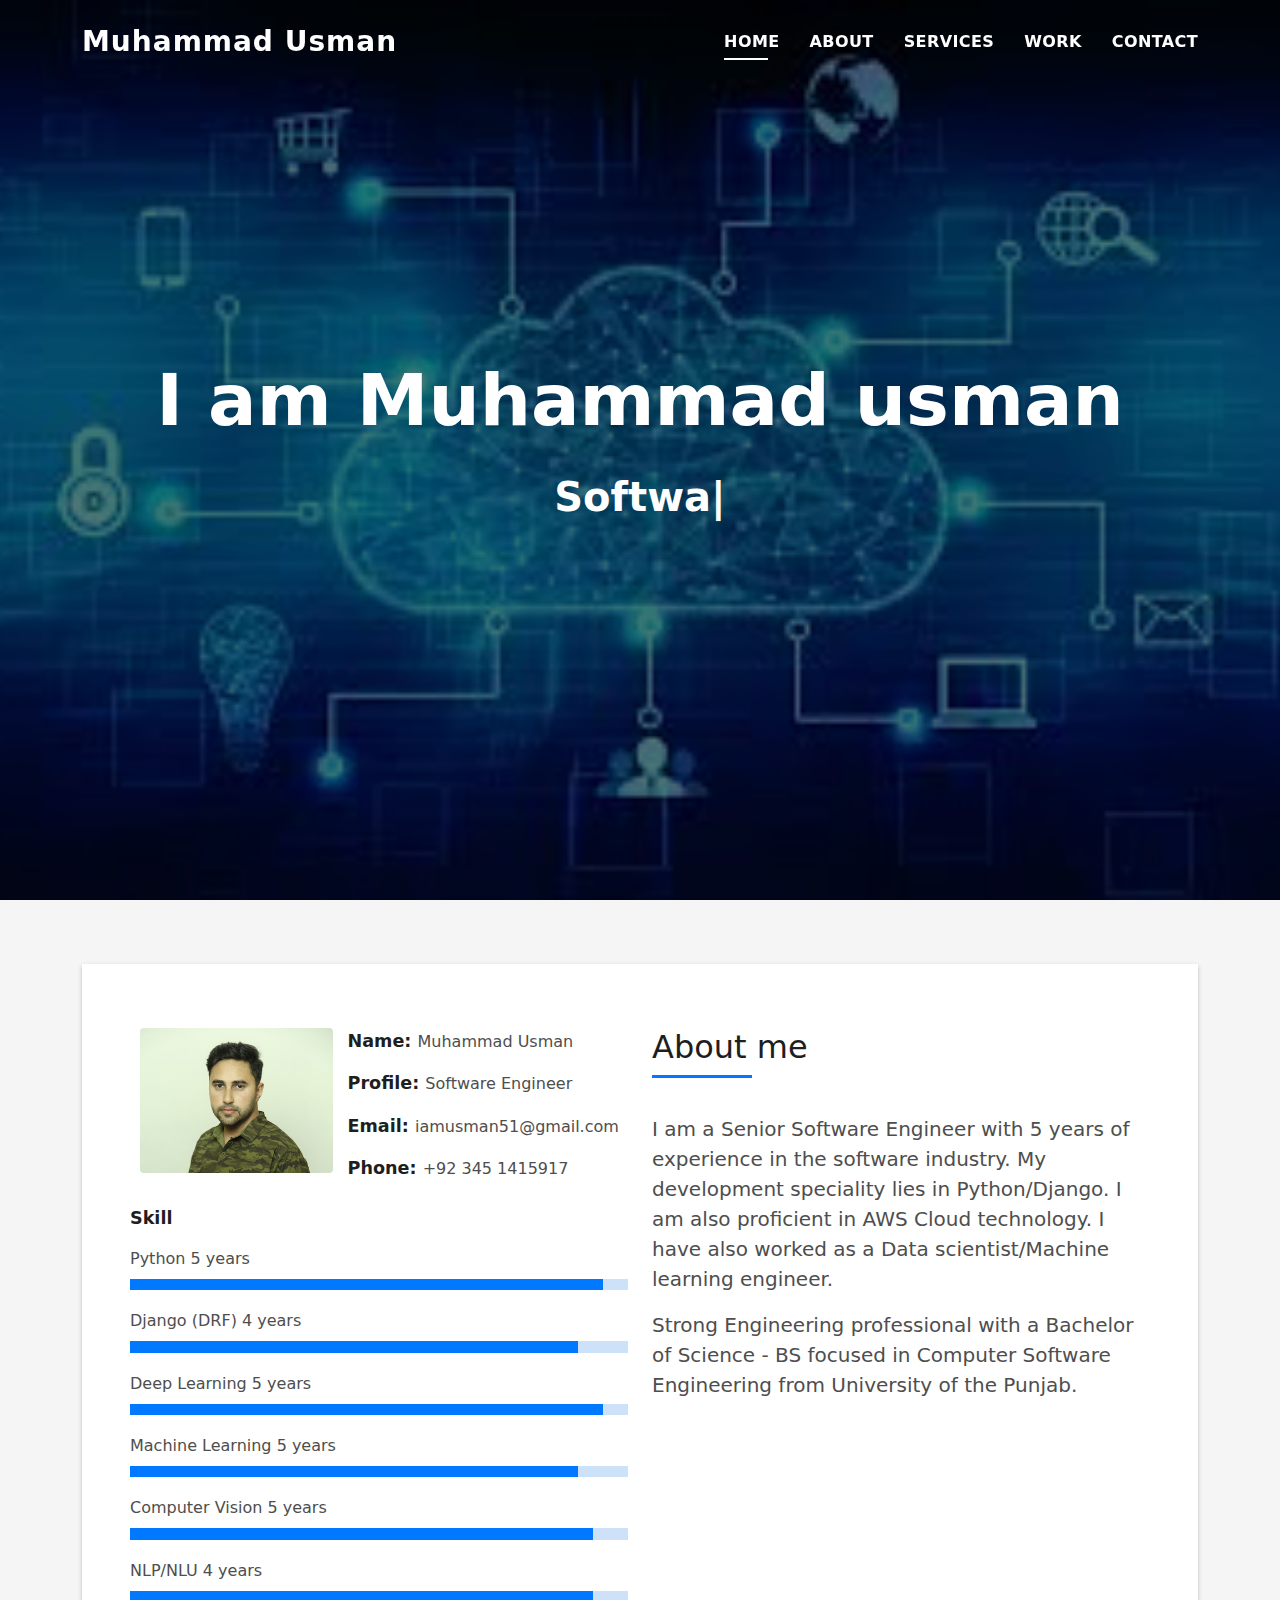
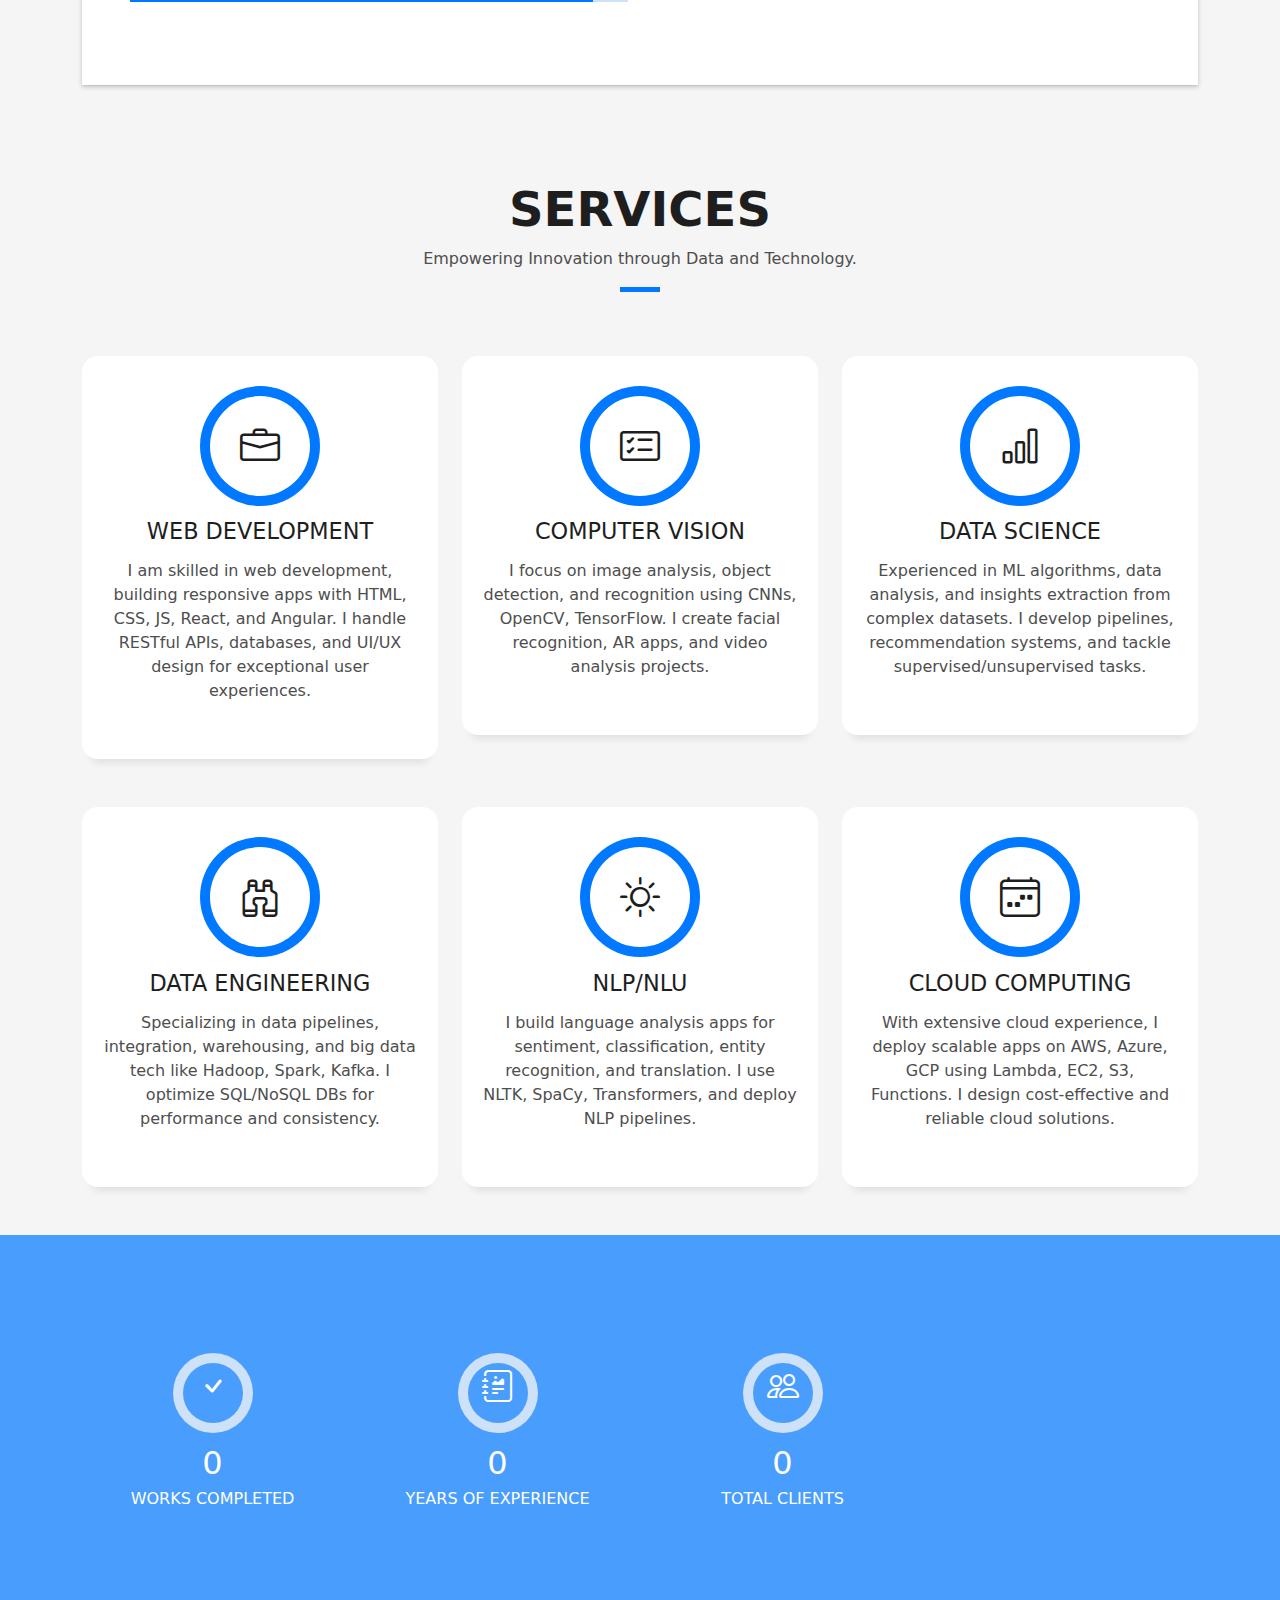
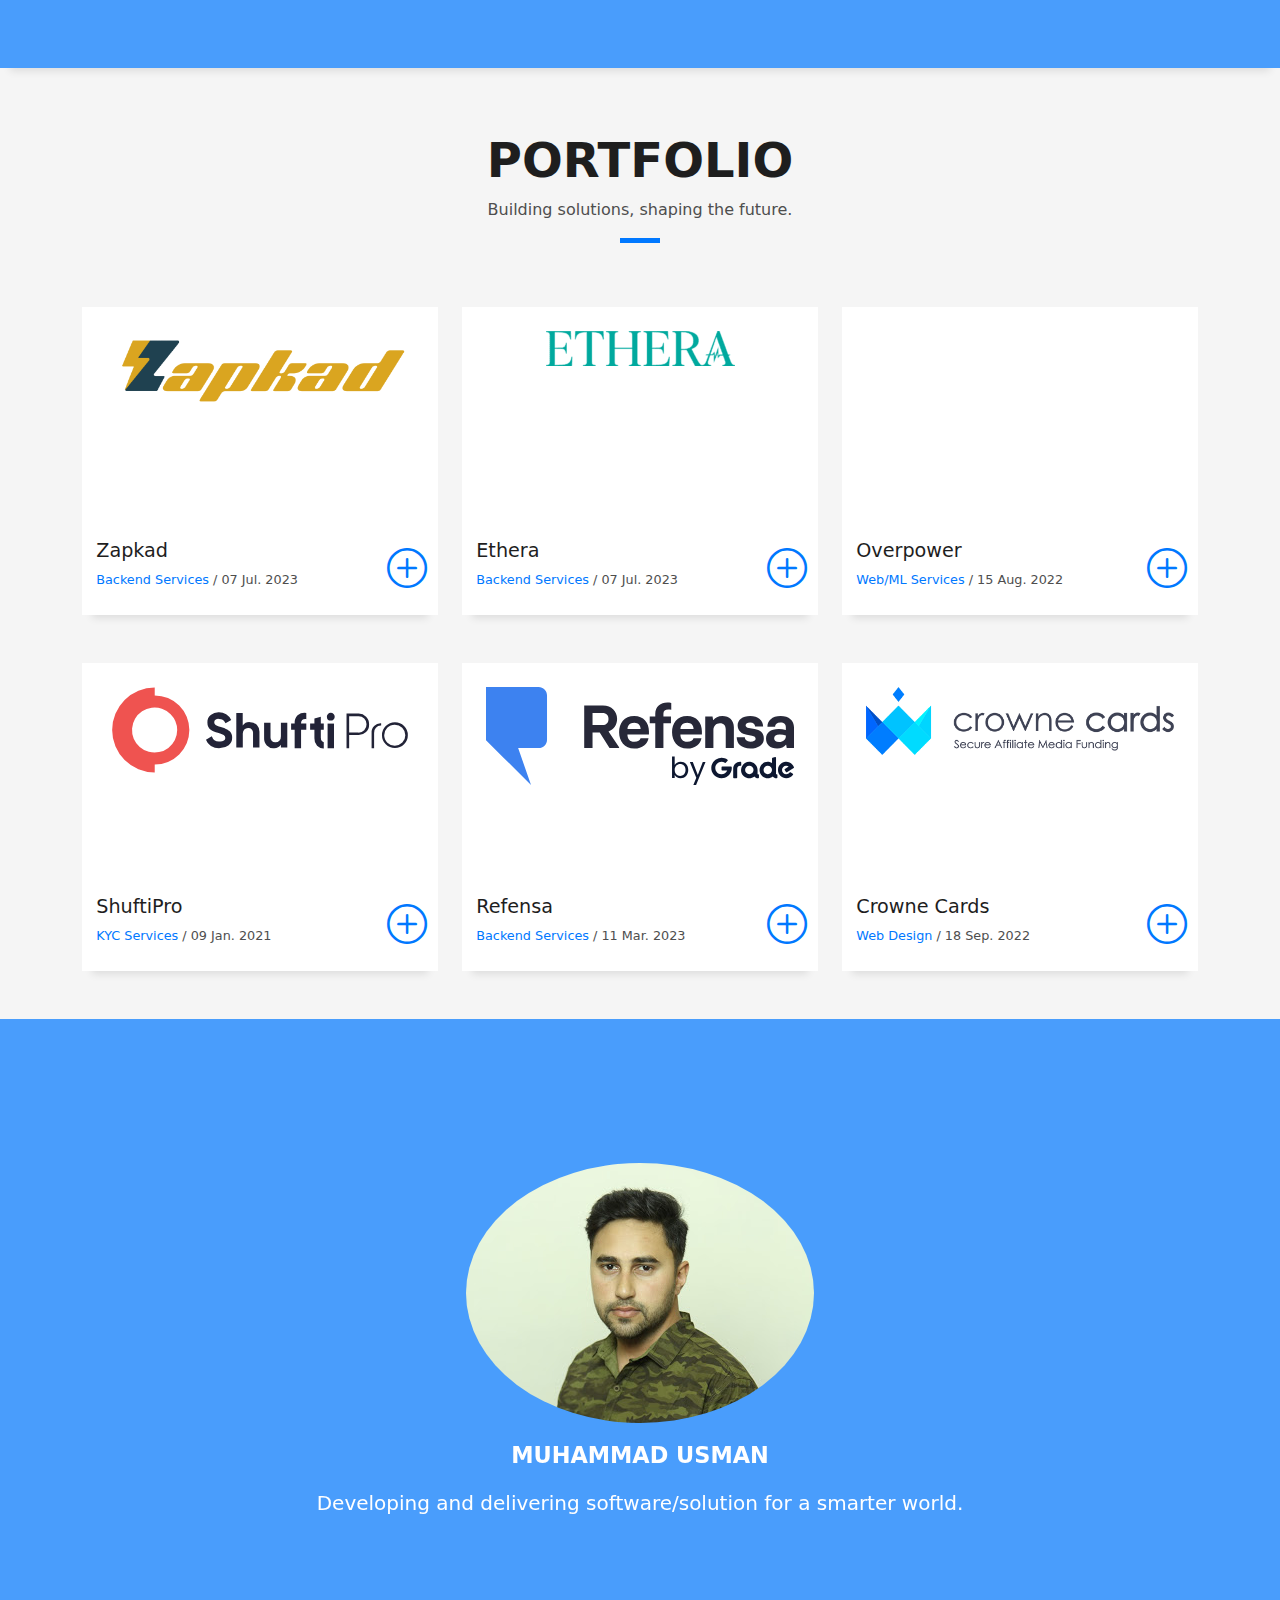
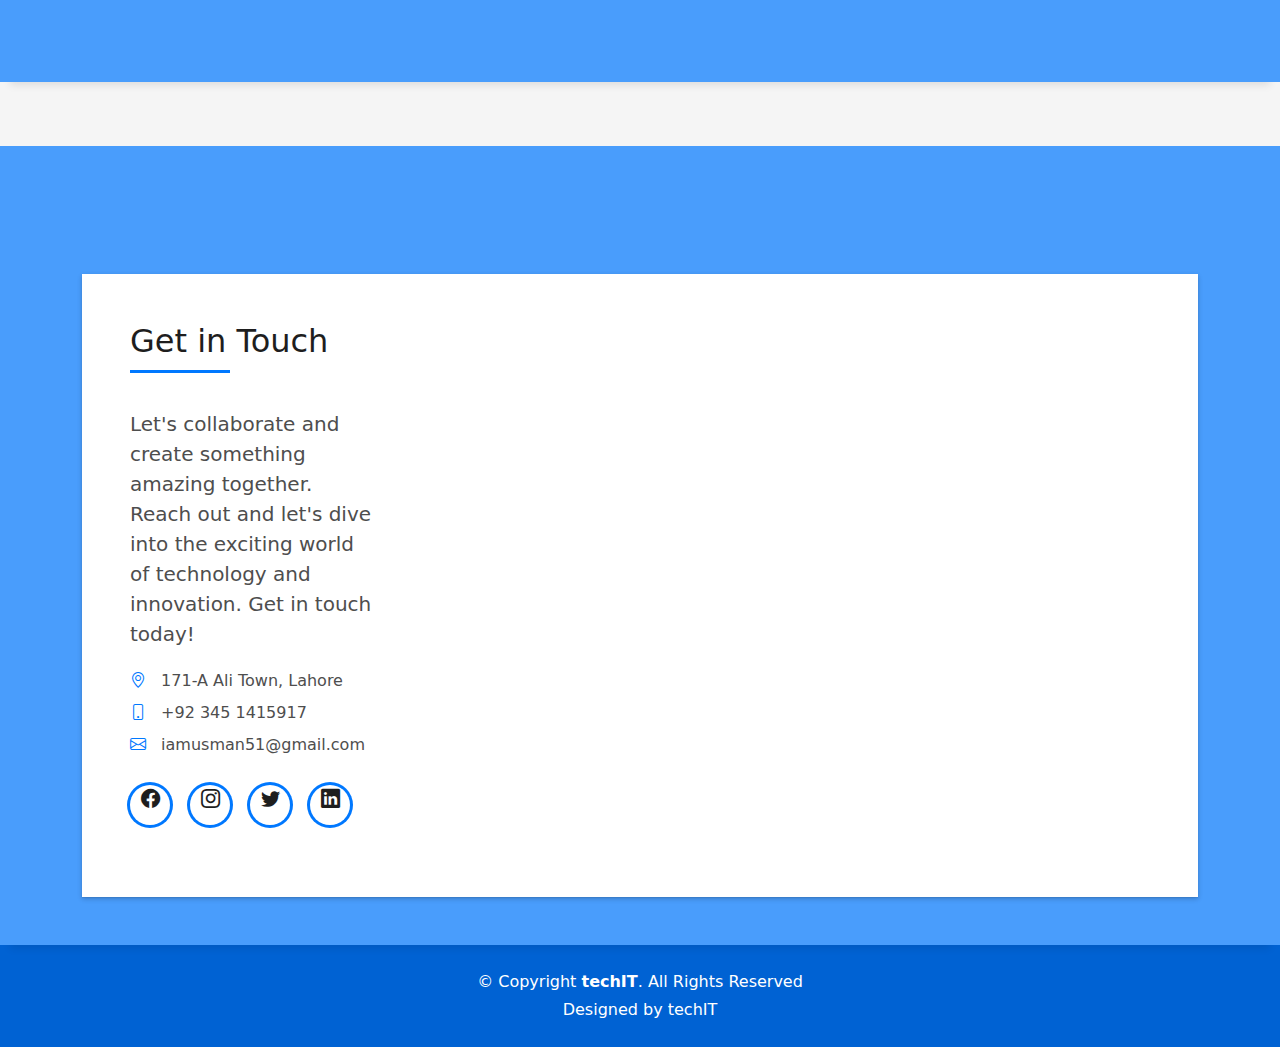
==== commit 1b6f824e: "updated portfolio" ====
--- a/docs/index.html
+++ b/docs/index.html
@@ -394,18 +394,18 @@
             </a>
           </div>
           <div class="col-md-4">
-            <a class="work-box" href="https://qure.ai/">
+            <a class="work-box" href="https://overpower.ai/">
               <div class="project-image">
                 <div class="work-img">
-                  <img src="assets/img/work-2.jpg" alt="" class="">
+                  <img src="assets/img/overpower_logo" alt="" class="">
                 </div>
               </div>
               <div class="work-content">
                 <div class="row">
                   <div class="col-sm-8">
-                    <h2 class="w-title">Qure</h2>
+                    <h2 class="w-title">Overpower</h2>
                     <div class="w-more">
-                      <span class="w-ctegory">OCR Services</span> / <span class="w-date">15 Aug. 2022</span>
+                      <span class="w-ctegory">Web/ML Services</span> / <span class="w-date">15 Aug. 2022</span>
                     </div>
                   </div>
                   <div class="col-sm-4">
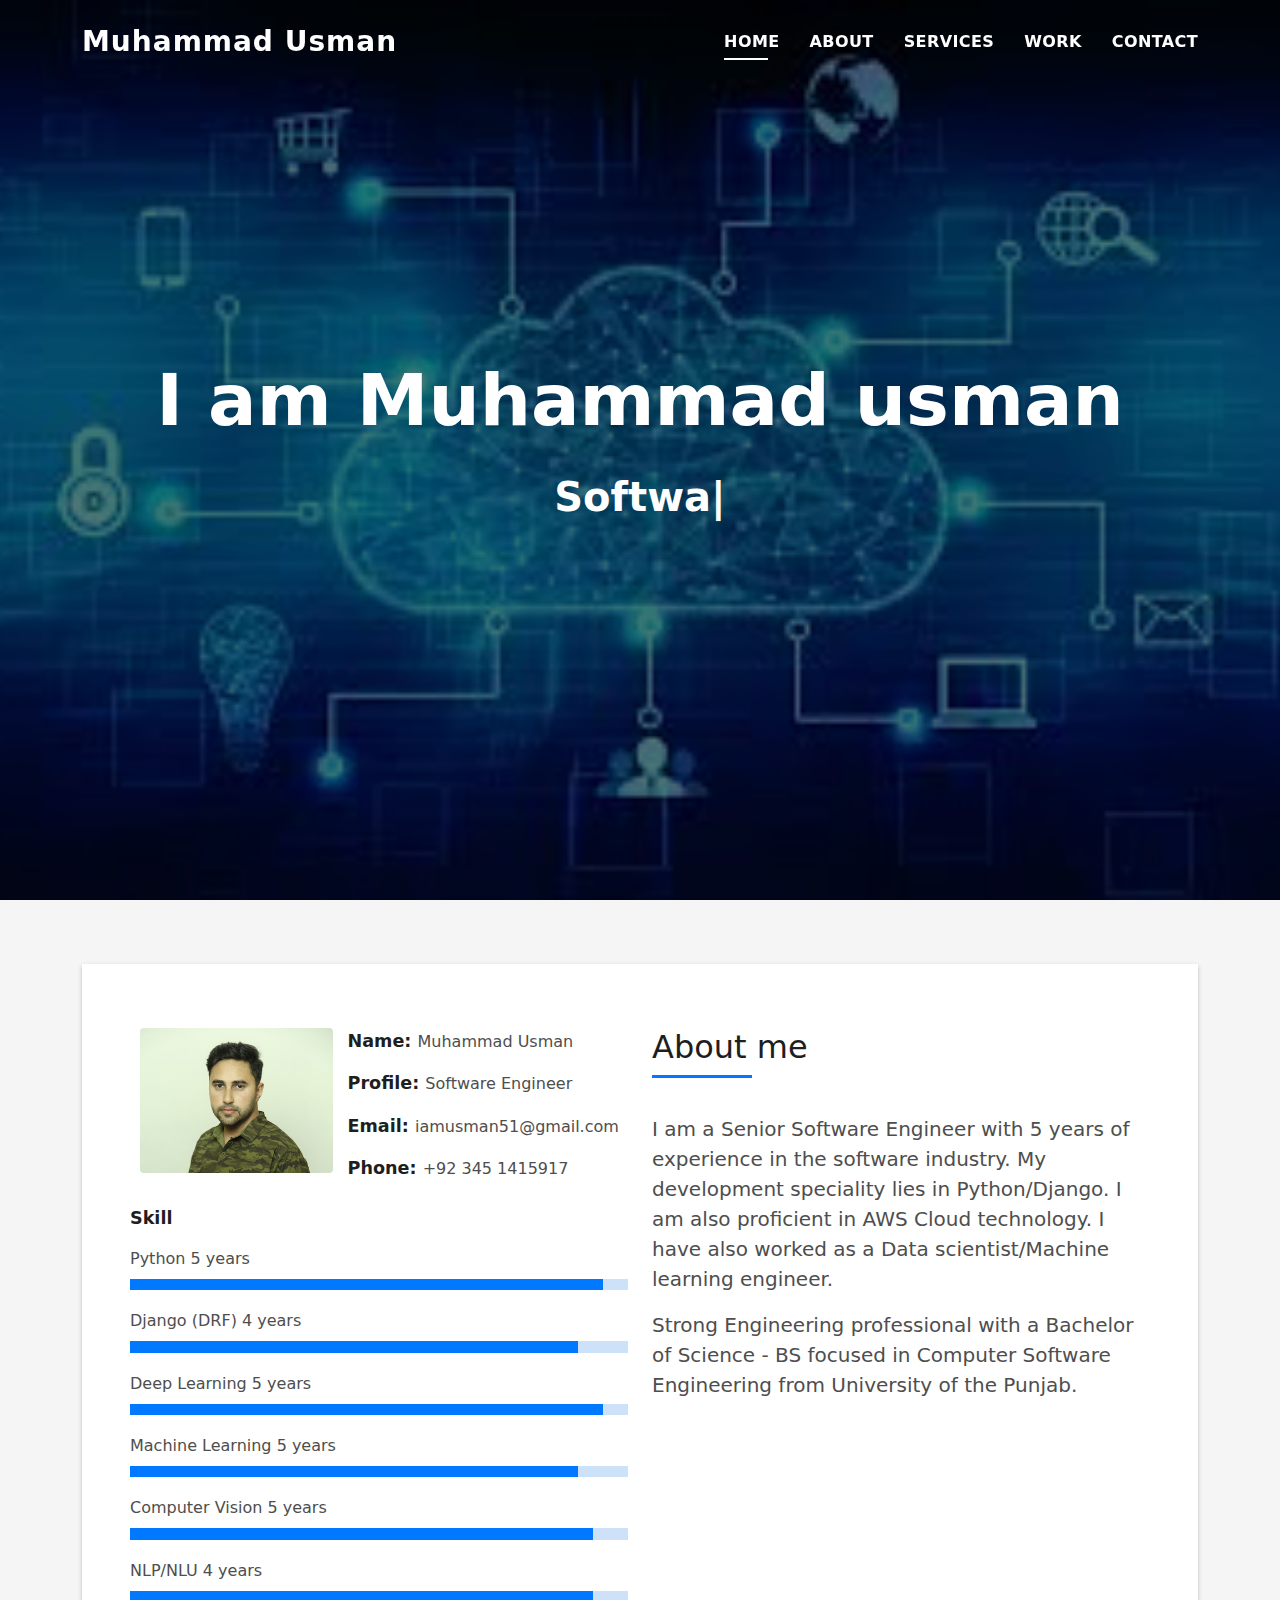
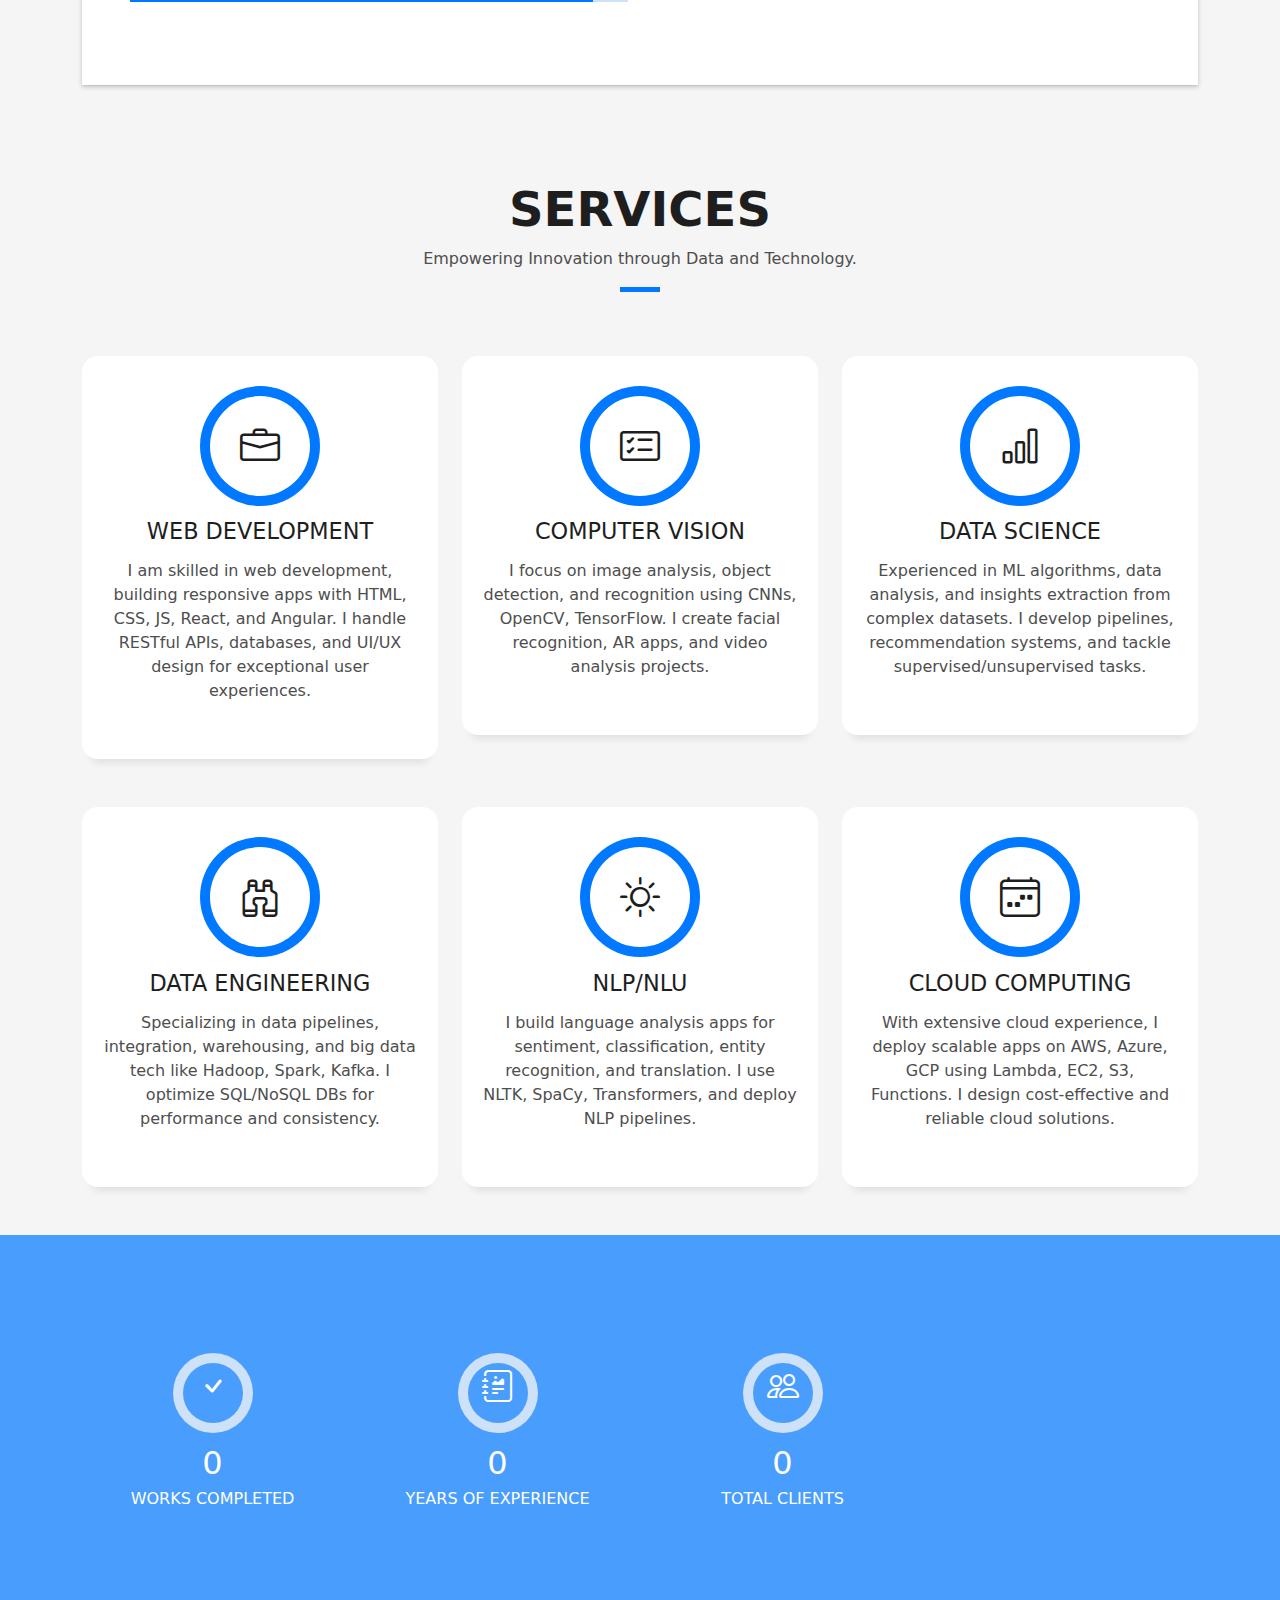
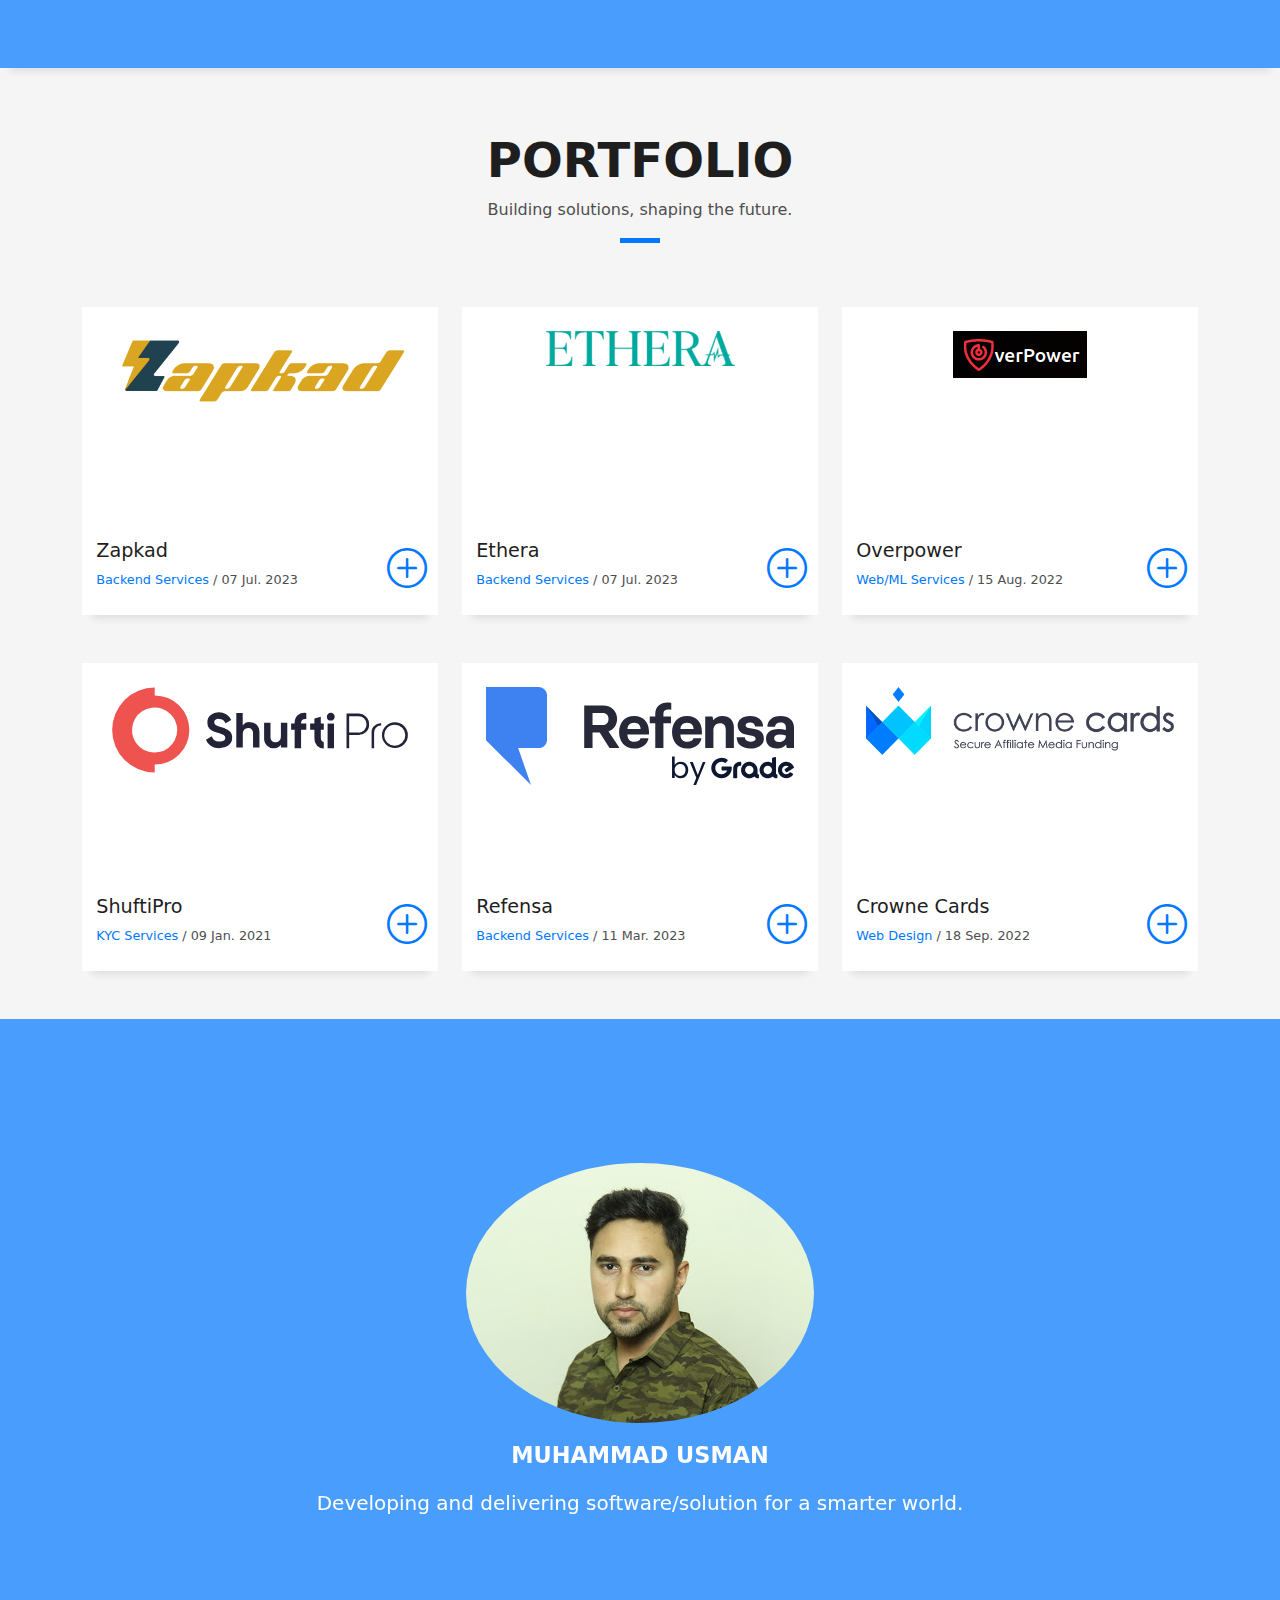
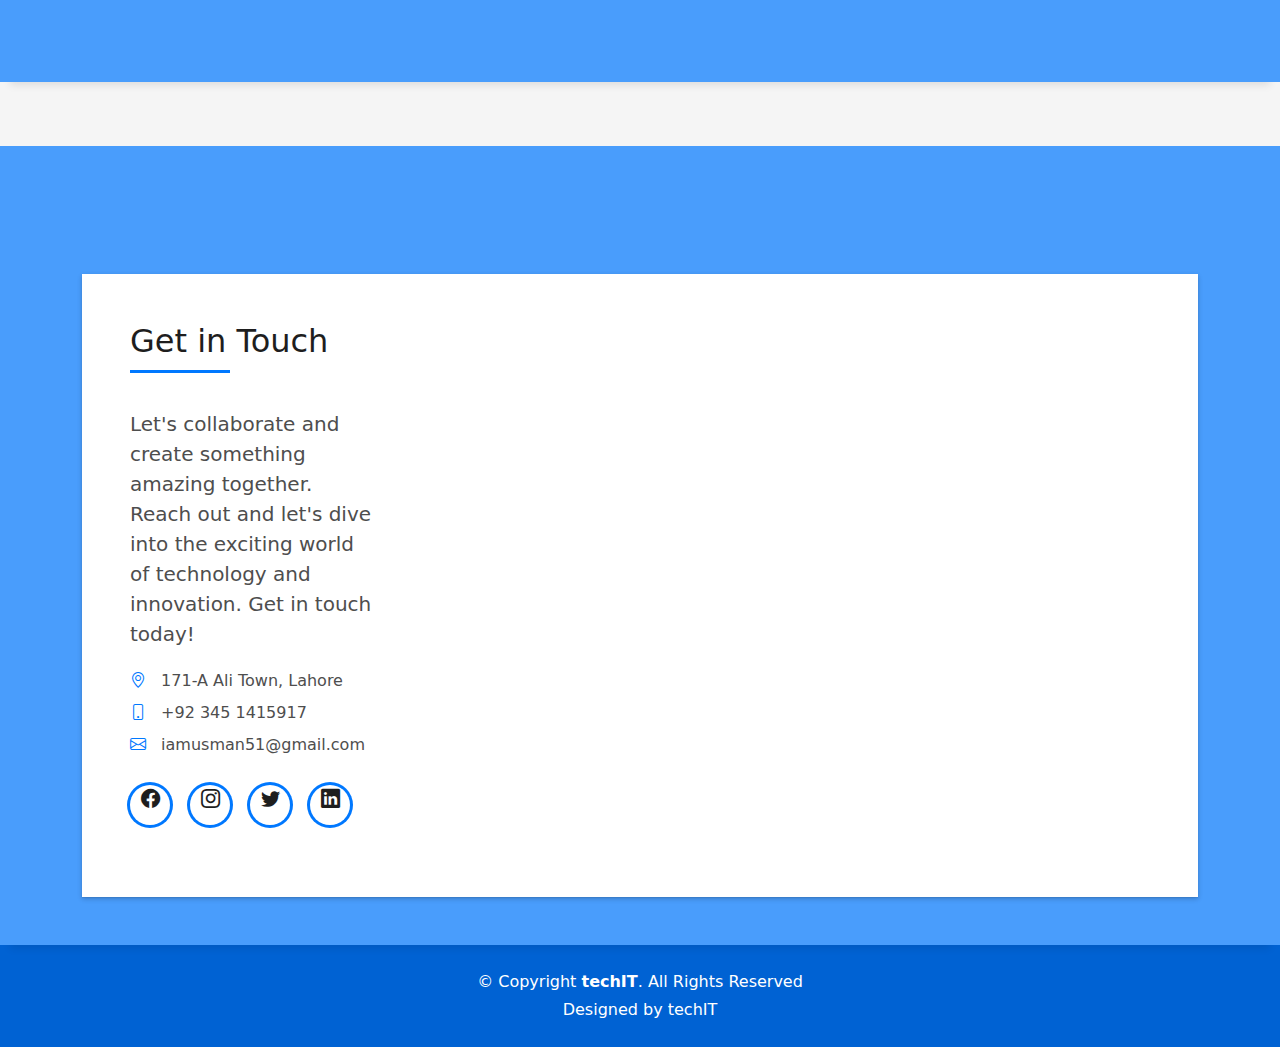
==== commit 6ac0526a: "updated portfolio0" ====
--- a/docs/index.html
+++ b/docs/index.html
@@ -397,7 +397,7 @@
             <a class="work-box" href="https://overpower.ai/">
               <div class="project-image">
                 <div class="work-img">
-                  <img src="assets/img/overpower_logo" alt="" class="">
+                  <img src="assets/img/overpower_logo.png" alt="" class="">
                 </div>
               </div>
               <div class="work-content">
